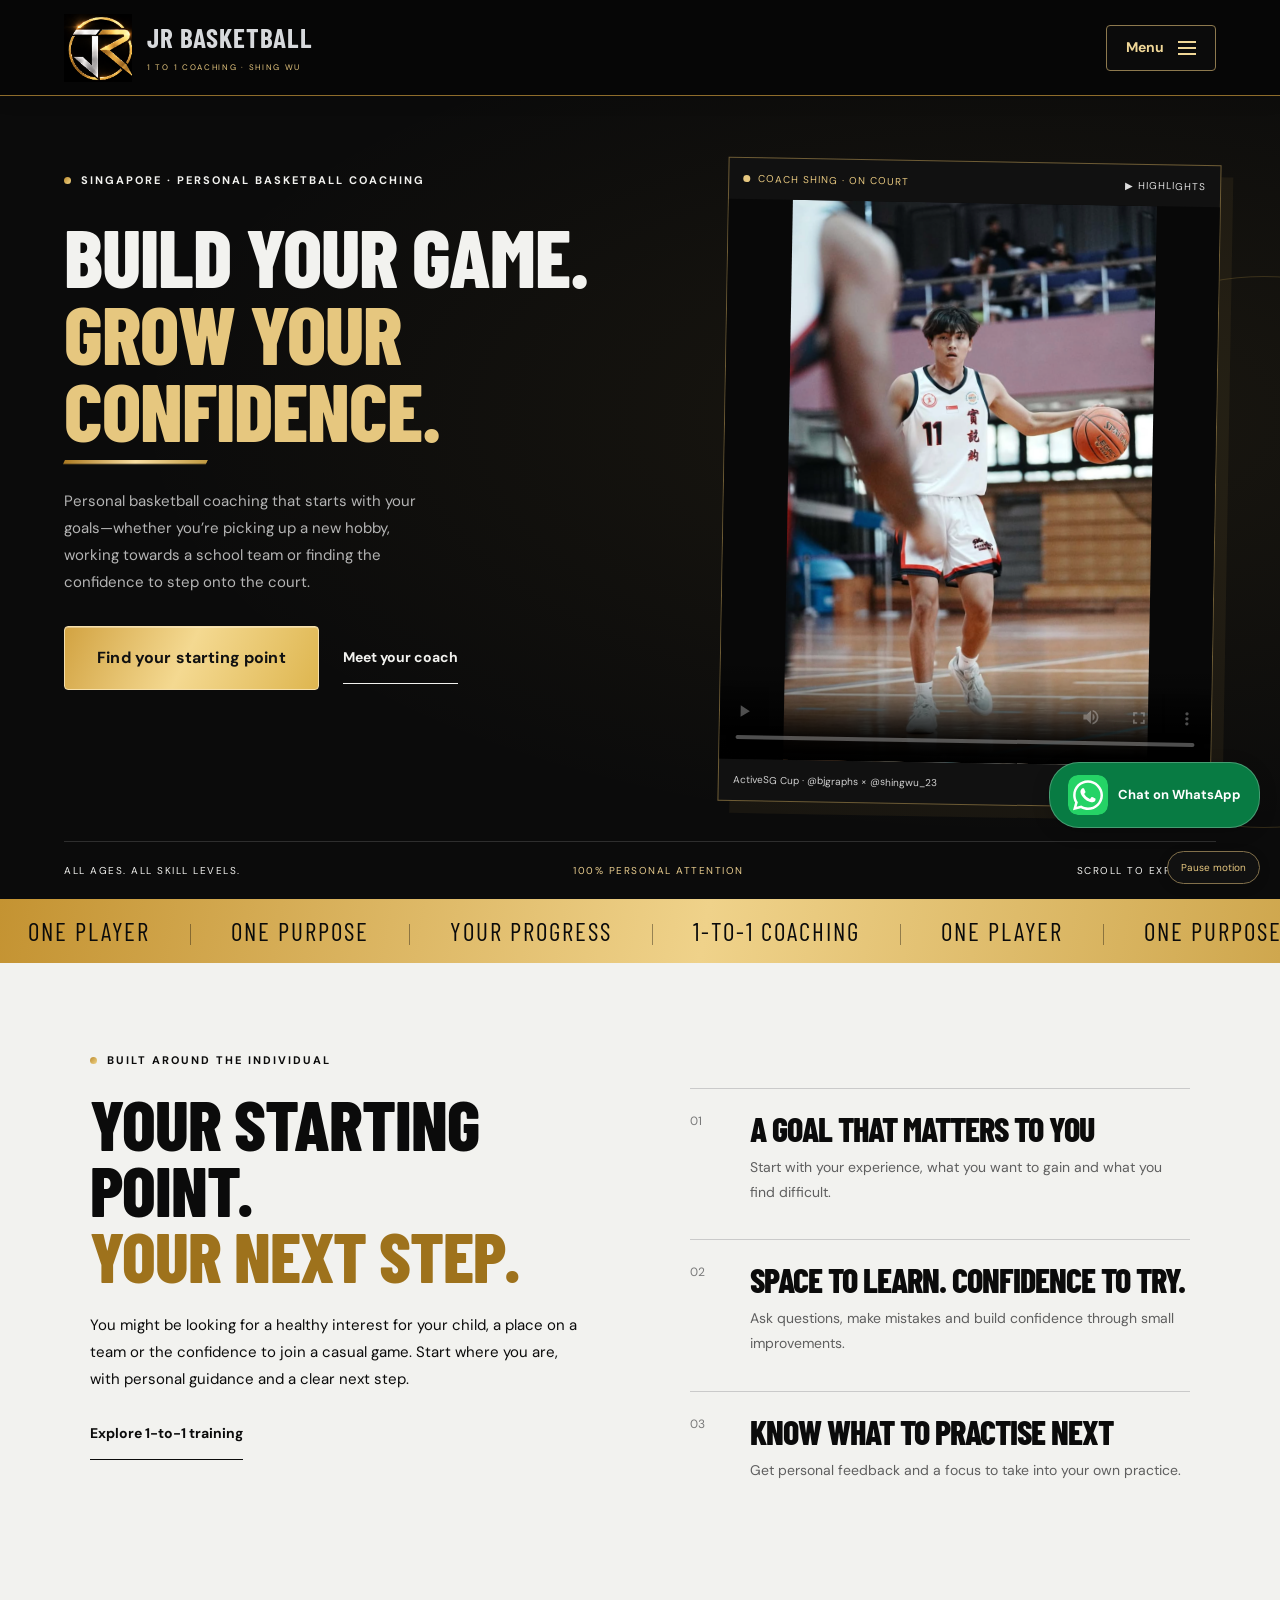
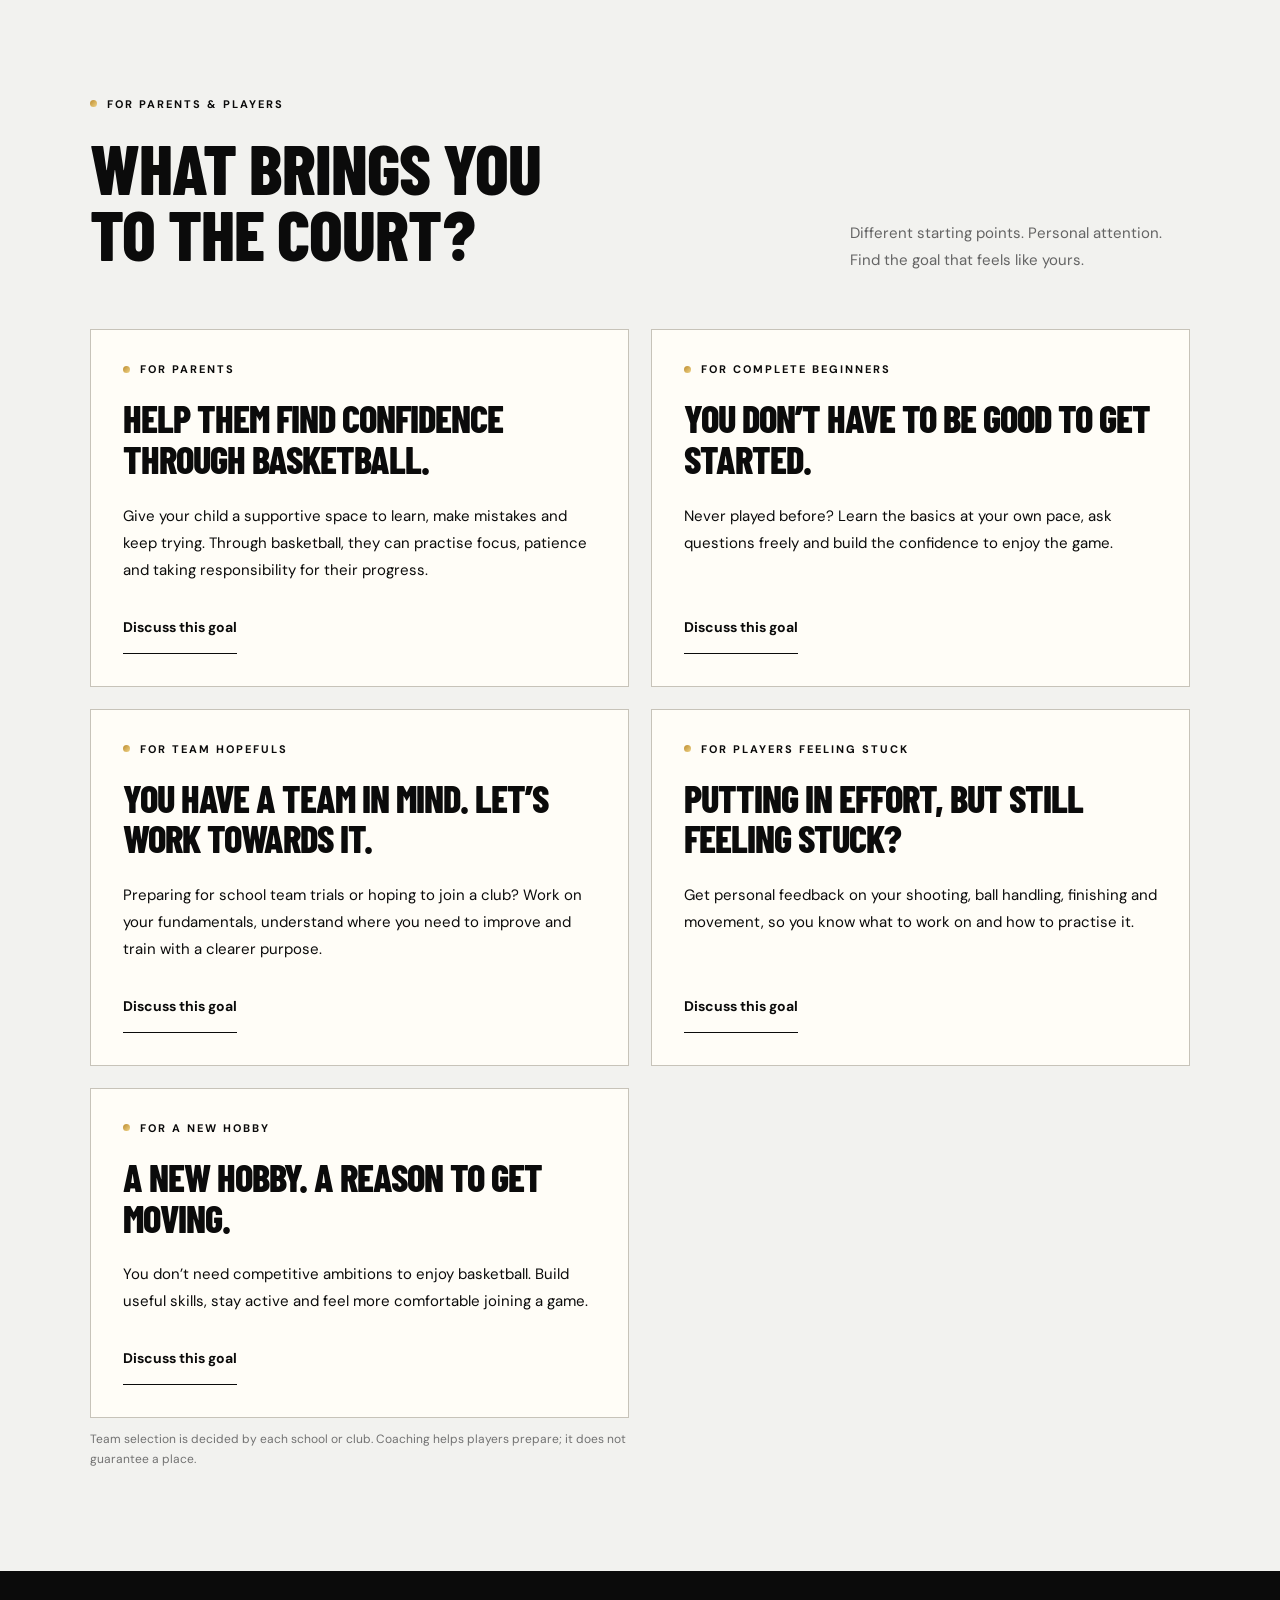
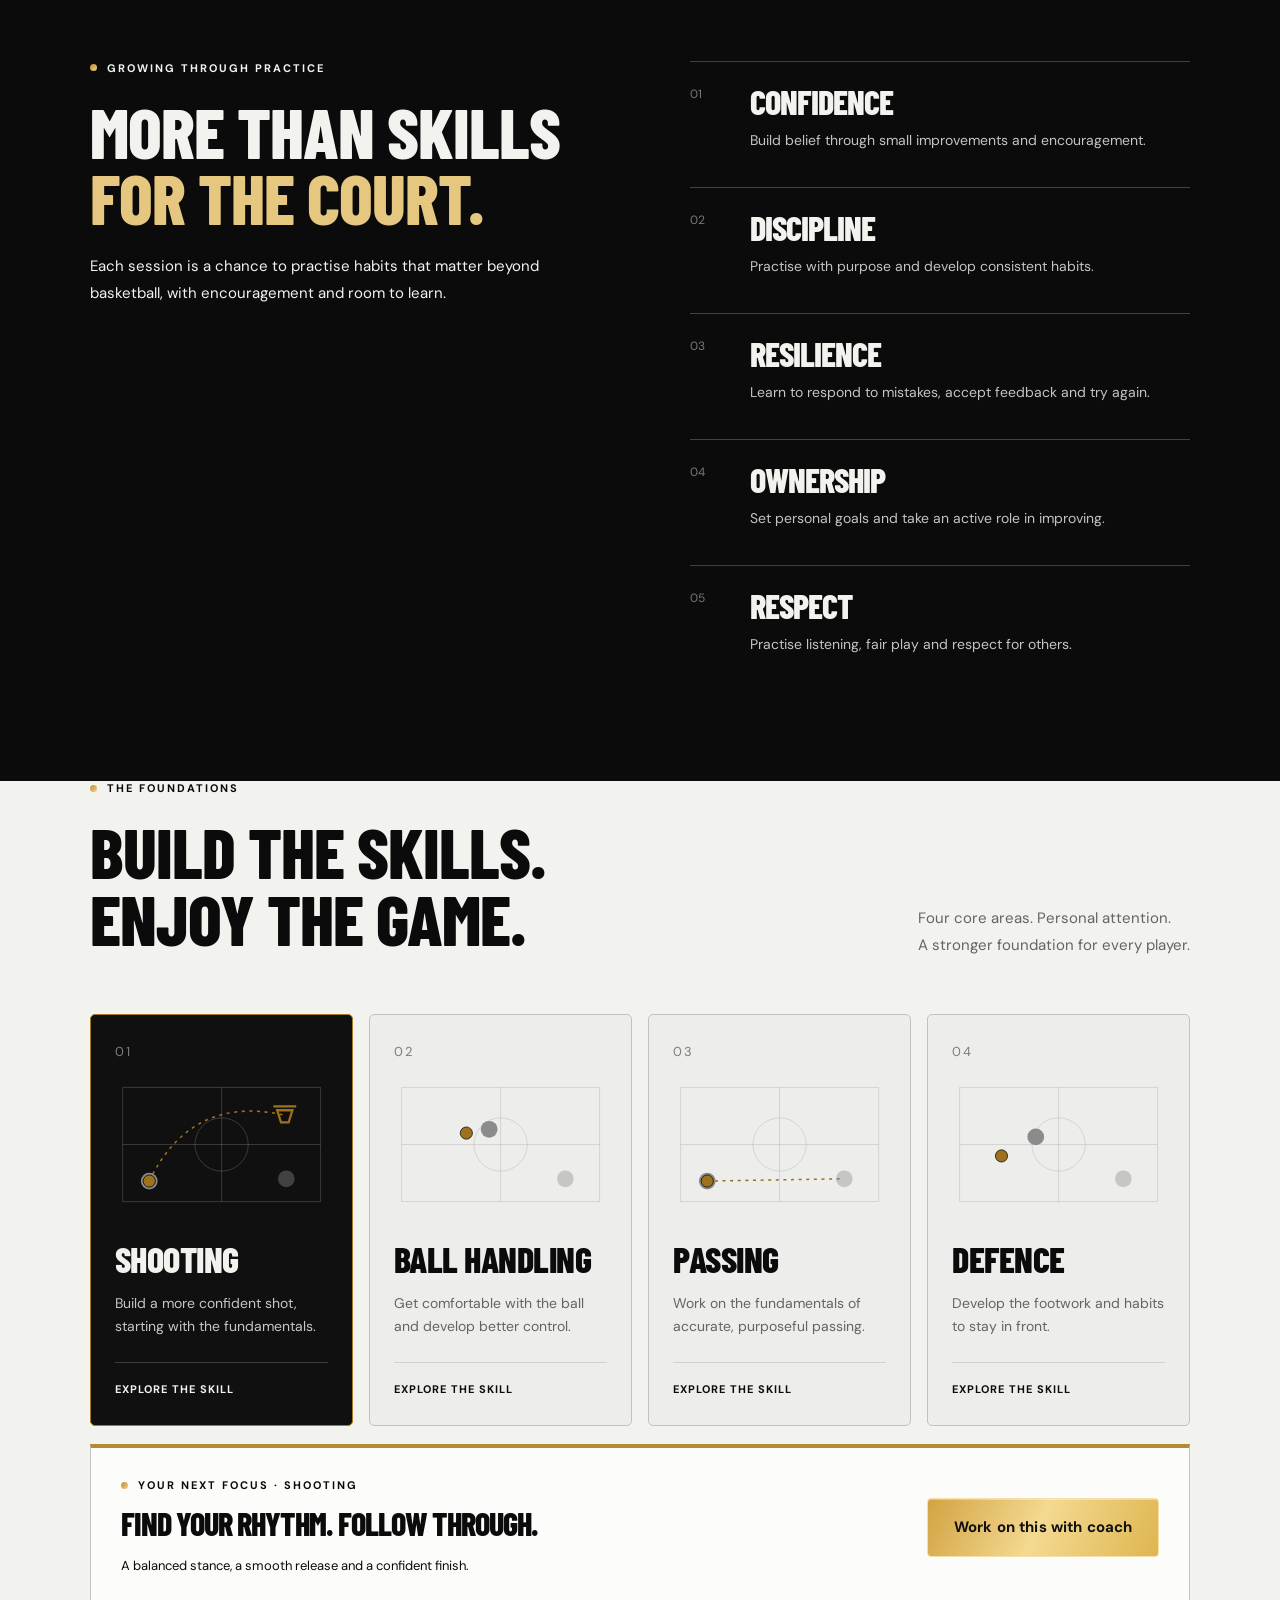
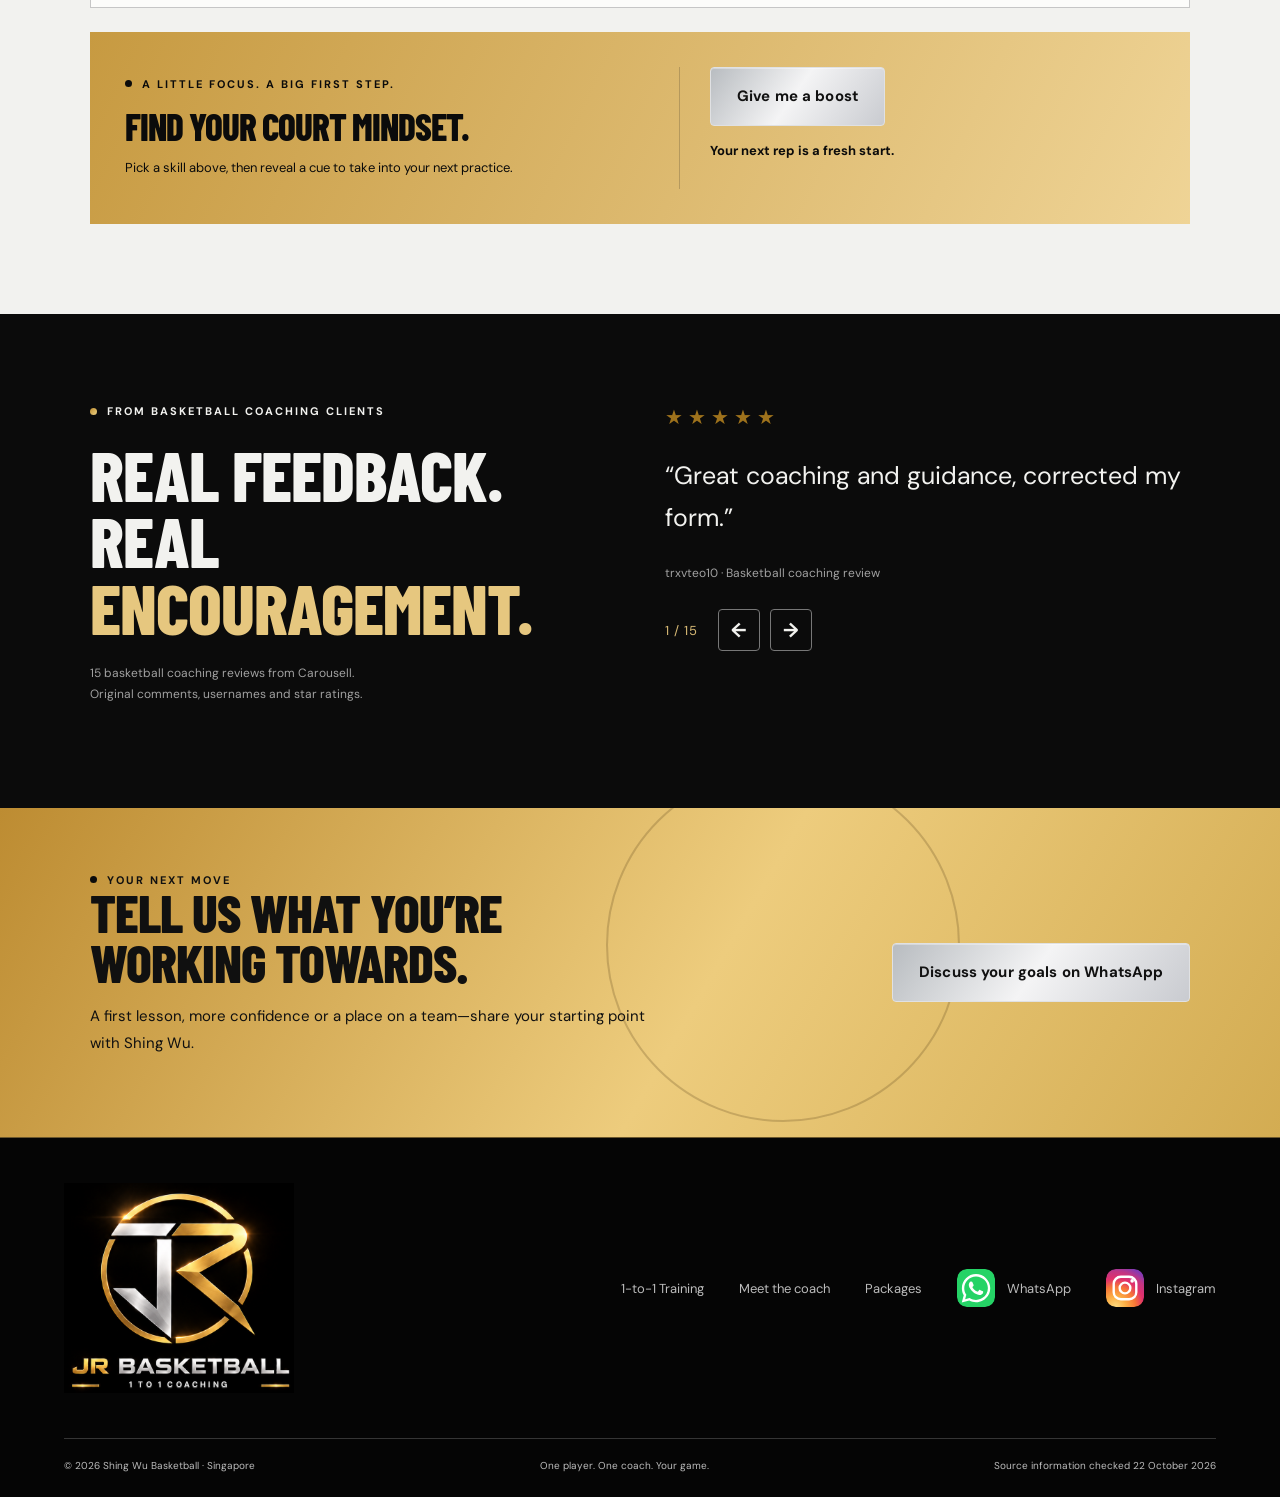
==== index.html @ 8169d828 "Speak to parent and player goals, confidence and character" ====
<!doctype html><html lang="en-SG"><head><meta charset="UTF-8"><meta name="viewport" content="width=device-width, initial-scale=1"><meta name="theme-color" content="#090909"><meta name="description" content="Build your game and grow your confidence with Shing Wu’s personal basketball coaching in Singapore. Beginners, parents and players preparing for team trials welcome."><title>Personal Basketball Coaching | Shing Wu Basketball</title><link rel="stylesheet" href="styles.css?v=20261101-goals-1"><script src="app.js?v=20261101-goals-1" defer></script></head><body data-page="home"><a href="#main" style="position:absolute;left:-9999px" onfocus="this.style.left='10px'" onblur="this.style.left='-9999px'">Skip to content</a><div id="app"></div></body></html>
---- styles.css ----
@import url('https://fonts.googleapis.com/css2?family=Barlow+Condensed:wght@600;700;800;900&family=DM+Sans:wght@400;500;600;700&display=swap');
:root{--orange:#a77920;--cream:#f2f2ef;--ink:#0b0b0b;--muted:#a3a3a3}*{box-sizing:border-box}html{scroll-behavior:smooth}body{margin:0;background:var(--cream);color:var(--ink);font-family:'DM Sans',sans-serif}a{color:inherit;text-decoration:none}button,input,select,textarea{font:inherit}button,a,input,select,textarea{outline-offset:6px}button{cursor:pointer}header{height:94px;display:flex;align-items:center;justify-content:space-between;padding:0 5%;border-bottom:1px solid #333;background:var(--ink);color:white;position:relative;z-index:10}.brand{display:flex;align-items:center;gap:12px}.brand b{font-family:'Barlow Condensed',Impact,sans-serif;font-size:28px;line-height:.85}.brand small{display:block;font:9px 'DM Sans',sans-serif;letter-spacing:2px;margin-top:7px}.brand svg{width:42px;color:var(--orange)}nav{display:flex;align-items:center;gap:32px;font-size:13px}nav a:not(.btn){padding:10px 0}nav a[aria-current=page]{border-bottom:2px solid var(--orange)}.btn{background:var(--orange);color:#101010;display:inline-flex;justify-content:space-between;align-items:center;gap:35px;padding:18px 25px;font-weight:700;font-size:13px;transition:transform .2s,background .2s;border:0}.btn:hover{transform:translateY(-3px);background:#efcc7b}.btn.light{background:var(--cream)}.textlink{display:inline-flex;gap:20px;align-items:center;font-size:13px;border-bottom:1px solid;padding:15px 0}.menu{display:none;background:transparent;border:1px solid #777;color:white;padding:10px}.eyebrow{text-transform:uppercase;font-size:11px;font-weight:700;letter-spacing:2px;display:flex;gap:10px;align-items:center}.eyebrow:before{content:'';height:7px;width:7px;background:var(--orange);border-radius:50%}h1,h2,h3,.display{font-family:'Barlow Condensed',Impact,sans-serif;text-transform:uppercase;margin:0;font-weight:800;line-height:.94;letter-spacing:-1px}h1{font-size:clamp(70px,8.7vw,140px)}h2{font-size:clamp(50px,5.5vw,82px)}h3{font-size:34px}p{line-height:1.8;font-size:15px}.hero{background:var(--ink);color:var(--cream);padding:65px 5% 0;position:relative;overflow:hidden}.hero-layout{display:grid;grid-template-columns:1.1fr 1fr;gap:30px;min-height:620px}.hero-copy{position:relative;z-index:2;padding-bottom:65px}.hero h1{margin:30px 0 24px}.accent{color:var(--orange)}.outline{-webkit-text-stroke:1px #b5b5b5;color:transparent}.hero-copy p{color:#b4b4b4;max-width:370px}.actions{display:flex;flex-wrap:wrap;align-items:center;gap:28px;margin-top:30px}.hero-art{position:relative;min-height:550px;background:linear-gradient(160deg,#424242,#252525);overflow:hidden;align-self:stretch}.hero-art:after{content:'';position:absolute;inset:0;background:linear-gradient(0deg,#0b0b0b 0%,transparent 50%)}.hero-art img{width:100%;height:100%;position:absolute;object-fit:cover;object-position:center;filter:none;opacity:.8}.court{position:absolute;inset:35px;border:1px solid #9e9e9e55;transform:rotate(-14deg) scale(1.1);border-radius:4px}.court:before{content:'';position:absolute;width:70%;height:60%;border:1px solid #9e9e9e55;border-radius:50%;top:20%;left:15%}.hero-num{position:absolute;right:15px;bottom:-30px;font:300px 'Barlow Condensed',Impact,sans-serif;color:#d9af4a26;z-index:1}.art-label{position:absolute;bottom:60px;left:28px;right:28px;z-index:2;display:flex;justify-content:space-between;align-items:end}.art-label b{font:36px 'Barlow Condensed',Impact,sans-serif;max-width:140px;line-height:1}.art-label span{font-size:10px;letter-spacing:2px;writing-mode:vertical-rl}.hero-bottom{display:flex;justify-content:space-between;border-top:1px solid #ffffff25;padding:22px 0;font-size:10px;letter-spacing:1.5px}.ticker{background:var(--orange);overflow:hidden;padding:17px 0;white-space:nowrap;font:25px 'Barlow Condensed',Impact,sans-serif;letter-spacing:2px}.ticker div{display:inline-block;animation:marquee 28s linear infinite}.ticker span{padding:0 28px}.section{padding:90px 7%}.split{display:grid;grid-template-columns:1fr 1fr;gap:9%;align-items:start}.section h2{margin:23px 0}.section p{max-width:550px}.section-head{display:flex;justify-content:space-between;gap:30px;align-items:end;margin-bottom:40px}.section-head p{max-width:340px;color:#646464}.features{margin-top:35px}.feature{display:grid;grid-template-columns:45px 1fr;gap:15px;padding:24px 0;border-top:1px solid #cacaca}.feature>span{color:#797979;font-size:12px}.feature p{margin:10px 0;color:#5f5f5f;font-size:14px}.dark{background:var(--ink);color:var(--cream)}.skill-grid{display:grid;grid-template-columns:repeat(4,1fr);gap:1px;background:#c2c2c2;border:1px solid #c2c2c2}.skill{background:var(--cream);padding:30px 25px;min-height:250px;transition:background .3s,transform .3s}.skill:hover{background:#e3e3e3;transform:translateY(-5px)}.skill .icon{font-size:40px;display:block;color:var(--orange);margin-bottom:40px}.skill p{font-size:13px;color:#646464}.reviews{display:grid;grid-template-columns:1fr 1fr;gap:50px}.stars{color:var(--orange);letter-spacing:5px;font-size:20px}.quote{font-size:25px;line-height:1.5;margin:25px 0}.review-note{color:#a1a1a1;font-size:12px}.review-nav{display:flex;gap:10px;margin-top:25px}.round{border:1px solid #777;color:inherit;background:transparent;width:42px;height:42px;font-size:20px}.cta{background:var(--orange);padding:65px 7%;display:flex;align-items:center;justify-content:space-between;gap:40px}.cta h2{max-width:700px}.cta .eyebrow:before{background:var(--ink)}footer{background:#121212;color:#aeaeae;padding:45px 5% 25px}.footer-top{display:flex;justify-content:space-between;gap:40px}.footer-links{display:flex;gap:35px;font-size:13px}.footer-bottom{margin-top:45px;border-top:1px solid #333333;padding-top:20px;font-size:10px;display:flex;justify-content:space-between;gap:20px}.page-intro{background:var(--ink);color:var(--cream);padding:65px 7%}.page-intro h1{font-size:clamp(66px,8vw,110px);margin:25px 0}.page-intro p{max-width:570px;color:#b4b4b4}.tabs{display:flex;gap:10px;flex-wrap:wrap;margin:35px 0}.tab{padding:12px 22px;border:1px solid #b9b9b9;background:transparent}.tab.active{background:var(--ink);color:white}.focus-panel{background:#e1e1e1;padding:35px;display:grid;grid-template-columns:1fr 1fr;gap:50px}.focus-panel h3{font-size:48px}.steps{display:grid;grid-template-columns:repeat(3,1fr);gap:45px;margin-top:40px}.step{border-top:1px solid #c2c2c2;padding-top:25px}.step span{font:60px 'Barlow Condensed',Impact,sans-serif;color:var(--orange);display:block;margin-bottom:20px}.coach-photo{min-height:480px;position:relative;background:#d5d5d5}.coach-photo img{position:absolute;width:100%;height:100%;object-fit:cover;filter:none}.note{font-size:12px;color:#727272;line-height:1.6}.video-shell{background:#252525;padding:35px;max-width:550px}.video-shell iframe{border:0;width:100%;min-height:570px;background:white}.video-shell .textlink{color:var(--cream);margin-top:15px}details{border-bottom:1px solid #bdbdbd;padding:23px 0}summary{font-weight:600;cursor:pointer;line-height:1.5}details p{color:#616161}.booking{background:white;border:1px solid #ddd;padding:35px}.field{display:flex;flex-direction:column;gap:8px;margin-bottom:20px}label{font-size:12px;font-weight:700}input,select,textarea{border:1px solid #b6b6b6;border-radius:0;background:var(--cream);padding:14px;color:var(--ink);width:100%}textarea{resize:vertical}#draft{white-space:pre-wrap;background:var(--cream);padding:20px;line-height:1.7;font-size:13px}.hidden{display:none}.reveal{animation:rise .7s both}.page-progress{position:fixed;top:0;left:0;height:3px;background:var(--orange);z-index:100;width:0}.basketball{width:150px;height:150px;border:2px solid var(--orange);border-radius:50%;position:relative;margin:35px 0;overflow:hidden;transition:transform .7s}.basketball:hover{transform:rotate(70deg)}.basketball:before{content:'';position:absolute;left:50%;height:100%;border-left:2px solid var(--orange)}.basketball:after{content:'';position:absolute;top:50%;width:100%;border-top:2px solid var(--orange)}@keyframes rise{from{opacity:0;transform:translateY(20px)}to{opacity:1;transform:translateY(0)}}@keyframes marquee{to{transform:translateX(-50%)}}@media(max-width:800px){header{height:78px}.menu{display:block}nav{display:none;position:absolute;top:78px;left:0;right:0;background:var(--ink);padding:25px;flex-direction:column;align-items:stretch}nav.open{display:flex}.hero{padding-top:40px}.hero-layout{grid-template-columns:1fr}.hero-copy{padding-bottom:15px}.hero-art{min-height:380px}.hero-num{font-size:240px}.hero-bottom{font-size:8px;gap:15px}.split,.reviews,.focus-panel{grid-template-columns:1fr;gap:35px}.section{padding:60px 6%}.section-head{display:block}.skill-grid{grid-template-columns:1fr 1fr}.skill{padding:25px 18px}.steps{grid-template-columns:1fr}.cta{display:block}.cta .btn{margin-top:25px}.footer-top{flex-direction:column}.footer-links{flex-wrap:wrap;gap:20px}.footer-bottom{flex-direction:column}.video-shell{padding:15px}.page-intro{padding:45px 6%}}@media(prefers-reduced-motion:reduce){*,*:before,*:after{animation:none!important;transition:none!important;scroll-behavior:auto!important}}
/* Court energy: purposeful motion and interactive practice cues. */
:root{--lime:#e6c77f}nav{gap:24px}.hero-layout{grid-template-columns:1.1fr .92fr;gap:6%;min-height:680px}.hero-copy{padding-top:12px}.hero h1{font-size:clamp(64px,7.9vw,122px)}.hero-video{position:relative;z-index:1;background:#232323;border:1px solid #4f4f4f;align-self:start;box-shadow:14px 14px 0 #e6c77f14;transform:rotate(1deg)}.video-topline{display:flex;align-items:center;gap:8px;color:var(--lime);font-size:10px;letter-spacing:1px;padding:14px}.video-topline>span:last-child{margin-left:auto;color:#eee}.live-dot{width:7px;height:7px;background:var(--lime);border-radius:50%;animation:live 2s ease-in-out infinite}.reel-wrap{height:515px;overflow:auto;background:#fff}.reel-wrap iframe{width:100%;height:620px;border:0}.video-credit{display:flex;justify-content:space-between;gap:14px;padding:14px;font-size:10px;color:#dbdbdb}.video-credit a{text-decoration:underline}.highlight-link{display:block;border-top:1px solid #4b4b4b;padding:14px;font-size:11px;color:var(--lime)}.hero:before{content:'';position:absolute;width:550px;height:550px;border:1px solid #e6c77f22;border-radius:50%;right:-260px;top:180px}.hero-copy .accent{display:inline-block;position:relative}.hero-copy .accent:after{content:'';display:block;height:5px;background:var(--lime);width:38%;margin-top:12px;transform:skewX(-25deg);transform-origin:left;animation:underline 1s ease-out both}.hero-bottom span:nth-child(2){color:var(--lime)}.ticker{display:flex;align-items:center}.section-head h2{max-width:800px}.skill-grid{border:0;gap:16px;background:transparent}.skill{display:flex;flex-direction:column;align-items:stretch;text-align:left;border:1px solid #bcbcbc;background:#eaeaea;color:var(--ink);position:relative;overflow:hidden;padding:25px 22px;min-height:355px}.skill[aria-pressed=true]{background:var(--ink);border-color:var(--ink);color:var(--cream)}.skill[aria-pressed=true] .skill-desc{color:#c1c1c1}.skill-number{font:13px 'DM Sans',sans-serif;color:#7d7d7d;letter-spacing:2px}.skill-title{font:800 34px/.95 'Barlow Condensed',Impact,sans-serif;text-transform:uppercase;margin:20px 0 12px;letter-spacing:-.5px}.skill-desc{font-size:13px;line-height:1.7;color:#646464}.skill-explore{font-size:10px;letter-spacing:1px;text-transform:uppercase;font-weight:700;padding-top:25px;margin-top:auto;display:flex;justify-content:space-between}.skill-explore>span{color:var(--orange);font-size:18px}.court-demo{width:100%;height:145px;overflow:visible;margin-top:12px}.court-line{fill:none;stroke:#9a9a9a66;stroke-width:1}.route{fill:none;stroke:var(--orange);stroke-width:2;stroke-dasharray:4 6}.rim{fill:none;stroke:var(--orange);stroke-width:3}.player{fill:#8b8b8b}.p2{opacity:.4}.moving-ball{fill:var(--orange);stroke:#0b0b0b;stroke-width:1;offset-path:path('M45 133 Q100 20 220 46');animation:shot 2.8s ease-in-out infinite}.handling .moving-ball{offset-path:path('M95 70 Q95 170 125 70 Q125 170 155 70');animation:shot 2s linear infinite}.handling .p1{cx:125;cy:65}.handling .route,.handling .rim{opacity:0}.passing .moving-ball{offset-path:path('M45 133 L225 130');animation:passball 2.4s ease-in-out infinite}.passing .route{d:path('M45 133 L225 130')}.passing .rim{opacity:0}.defence .moving-ball{offset-path:path('M65 100 L210 100');animation:passball 2.4s ease-in-out infinite}.defence .p1{cx:110;cy:75;animation:slide 2.4s ease-in-out infinite}.defence .route,.defence .rim{opacity:0}.skill-detail{display:flex;align-items:center;justify-content:space-between;gap:30px;padding:30px;border:1px solid #bcbcbc;border-top:4px solid var(--orange);margin-top:18px;background:#fffdf7}.skill-detail h3{font-size:32px;margin-top:15px;line-height:1.05}.skill-detail p{font-size:13px;margin-bottom:0}.skill-detail .btn{flex-shrink:0}.challenge{margin-top:24px;background:var(--orange);padding:35px;display:grid;grid-template-columns:1.1fr 1fr;gap:30px;align-items:center}.challenge .eyebrow:before{background:var(--ink)}.challenge h3{font-size:37px;margin:18px 0 10px}.challenge p{font-size:13px;margin-bottom:0}.challenge>div:last-child{border-left:1px solid #19191933;padding-left:30px}.motivation-cue{font-weight:700;min-height:50px}.skill-pop{animation:cardpop .45s ease}.cue-pop{animation:rise .4s ease}.motion-toggle{position:fixed;right:20px;bottom:16px;z-index:50;background:#0b0b0b;color:#e6c77f;border:1px solid #646464;padding:9px 13px;font-size:10px;border-radius:30px;box-shadow:0 3px 12px #0002}.motion-paused *,.motion-paused *:before,.motion-paused *:after{animation-play-state:paused!important}.motion-paused .reveal{animation:none!important}.rates{display:grid;grid-template-columns:1fr 1fr;gap:20px;margin-bottom:80px}.rates article{border-top:3px solid var(--orange);padding:28px;background:#e3e3e3}.rates p{margin:22px 0 0}.rates b{font:800 76px/.95 'Barlow Condensed',Impact,sans-serif}.rates p>span{font-size:13px}.duration-tabs{display:inline-flex;gap:6px;padding:6px;background:#dbdbdb;margin-bottom:30px}.duration-tabs button{padding:14px 24px;border:0;background:transparent;font-weight:700;font-size:13px}.duration-tabs button.active{background:var(--ink);color:var(--lime)}.package-grid{display:grid;grid-template-columns:repeat(3,1fr);gap:20px}.package-card{border:1px solid #b4b4b4;padding:32px 25px;background:#fffdf7;transition:transform .25s,box-shadow .25s}.package-card:hover{transform:translateY(-6px);box-shadow:8px 8px 0 #e6c77f}.package-index{font-size:9px;letter-spacing:2px;color:#6b6b6b}.package-card h3{margin:28px 0 0;font-size:44px}.package-price{font:800 80px/1 'Barlow Condensed',Impact,sans-serif;margin:20px 0;color:var(--orange)}.package-card p{font-size:12px}.package-math{border-top:1px solid #bababa;border-bottom:1px solid #bababa;padding:16px 0;font-weight:700;font-size:13px}.package-card .btn{width:100%;gap:10px;font-size:11px;margin-top:22px;padding:18px}.package-note{max-width:900px!important;margin-top:30px}.credentials{padding-left:20px;line-height:2;font-size:14px}.credentials li::marker{color:var(--orange)}.poster-photo{background:#0a0a0a;min-height:650px}.poster-photo img{object-fit:contain;filter:none}.dark .note{color:#a9a9a9}.reveal{animation-duration:.55s}.btn:hover span{transform:translate(3px,-3px)}.btn span{transition:transform .25s}.ticker:hover div{animation-play-state:paused}.feature{transition:padding .25s}.feature:hover{padding-left:10px}.cta{position:relative;overflow:hidden}.cta:after{content:'';position:absolute;width:350px;height:350px;border:2px solid #1919191a;border-radius:50%;right:25%;top:-40px;pointer-events:none}.cta>*{position:relative;z-index:1}
@keyframes shot{0%,12%{offset-distance:0%;transform:scale(1)}70%{offset-distance:100%;transform:scale(.75)}85%,100%{offset-distance:100%;transform:scale(.75)}}@keyframes passball{0%,15%{offset-distance:0%}50%,65%{offset-distance:100%}100%{offset-distance:0%}}@keyframes slide{0%,100%{transform:translateX(-50px)}50%{transform:translateX(50px)}}@keyframes live{50%{box-shadow:0 0 0 5px #e6c77f20}}@keyframes underline{from{transform:scaleX(0) skewX(-25deg)}to{transform:scaleX(1) skewX(-25deg)}}@keyframes cardpop{50%{transform:translateY(-8px)}}
@media(max-width:1000px){nav{gap:16px}.hero-layout{gap:30px}.skill-grid{grid-template-columns:1fr 1fr}.hero h1{font-size:clamp(65px,8vw,105px)}.package-card{padding:25px 18px}.skill-detail{flex-wrap:wrap}}
@media(max-width:800px){.hero-layout{grid-template-columns:1fr}.hero-video{transform:none;margin:15px 0 30px;width:100%;max-width:520px;justify-self:center}.reel-wrap{height:500px}.hero h1{font-size:clamp(65px,12vw,105px)}.package-grid,.rates,.challenge{grid-template-columns:1fr}.rates{gap:14px;margin-bottom:60px}.challenge>div:last-child{border-left:0;border-top:1px solid #19191933;padding:25px 0 0}.skill{min-height:340px;padding:20px 15px}.skill-title{font-size:28px}.court-demo{height:110px}.skill-detail{padding:25px 20px}.package-card .btn{font-size:13px}.duration-tabs{display:flex}.duration-tabs button{flex:1;padding:14px 10px;font-size:12px}.poster-photo{min-height:600px}}
@media(prefers-reduced-motion:reduce){.moving-ball{offset-distance:65%}.defence .p1{transform:none}.hero-copy .accent:after{transform:skewX(-25deg)}}
.highlight-cover{height:515px;position:relative;display:block;overflow:hidden;background:#090909}.highlight-cover>img{position:absolute;width:200%;height:auto;max-width:none;right:-9%;top:-29%;filter:none;opacity:.7;transition:transform .7s}.cover-shade{position:absolute;inset:0;background:linear-gradient(0deg,#131313 0%,#13131333 65%,#13131311)}.play-ring{position:absolute;top:30%;left:50%;transform:translate(-50%,-50%);height:84px;width:84px;border:1px solid var(--lime);color:var(--lime);border-radius:50%;display:grid;place-items:center;padding-left:5px;font-size:24px;box-shadow:0 0 0 12px #e6c77f10;transition:background .25s,box-shadow .25s}.highlight-cover:hover .play-ring{background:var(--orange);color:var(--ink);box-shadow:0 0 0 22px #e6c77f10}.highlight-cover:hover>img{transform:scale(1.04)}.cover-title{position:absolute;left:30px;right:20px;bottom:30px;font:800 60px/.95 'Barlow Condensed',Impact,sans-serif;color:#f2f2ef}.cover-title small{display:block;font:10px 'DM Sans',sans-serif;letter-spacing:2px;margin-bottom:15px;color:var(--lime)}.cover-title em{display:block;font:600 13px 'DM Sans',sans-serif;margin-top:20px;color:var(--lime)}.load-reel{background:transparent;border:0;color:var(--lime);font-size:10px;text-decoration:underline;padding:0}.reel-preview iframe{width:100%;height:570px;border:0;background:#fff}.reel-preview .highlight-link{color:var(--lime)}@media(max-width:800px){.highlight-cover{height:480px}.highlight-cover>img{top:-31%}.cover-title{font-size:54px}}
.highlight-cover>img{width:330%;right:-20%;top:-155%;height:auto}.highlight-cover{isolation:isolate}@media(max-width:800px){.highlight-cover>img{width:330%;right:-20%;top:-155%}}

.social-icon{width:28px;height:28px;vertical-align:middle;flex-shrink:0}.social-badge{display:grid;place-items:center;width:52px;height:52px;border-radius:15px}.social-badge .social-icon{width:42px;height:42px}.instagram-badge{color:white!important;background:linear-gradient(140deg,#7044df,#e23385 55%,#ffae43)}.footer-links a{display:inline-flex;align-items:center;gap:8px}.footer-links .social-icon{width:21px;height:21px}.social-contact:hover .social-badge{transform:rotate(-6deg) scale(1.06)}.social-badge{transition:transform .25s ease}

.coach-photo.portrait-photo{aspect-ratio:816/1256;max-height:760px;background:#ddd}.coach-photo.portrait-photo img{width:100%;height:100%;object-fit:cover;object-position:center}

button.highlight-cover{border:0;padding:0;width:100%;text-align:left;color:inherit;font:inherit;cursor:pointer}button.highlight-cover[hidden]{display:none}.hero-video .reel-preview iframe{min-height:620px}@media(max-width:600px){.hero-video .reel-preview iframe{min-height:540px}}

.native-highlights{display:block;width:100%;height:560px;object-fit:contain;background:#111111}.coach-photo img{filter:none}@media(max-width:600px){.native-highlights{height:500px}}

/* Competition collections and accessible photo carousels. */
.coach-achievements{background:#e7e7e7}.collection-jumps{display:flex;flex-wrap:wrap;gap:12px;margin:0 0 55px}.collection-jumps a{border:1px solid #acacac;padding:13px 18px;font-size:12px;background:var(--cream)}.collection-jumps a:hover{background:var(--ink);color:var(--cream)}.collection-group{scroll-margin-top:25px;margin-top:65px}.collection-heading{display:flex;justify-content:space-between;align-items:center;gap:20px;border-bottom:1px solid #b2b2b2;padding-bottom:22px;margin-bottom:30px;font-size:32px}.collection-heading span{font:11px 'DM Sans',sans-serif;letter-spacing:1px}.achievement-card{display:grid;grid-template-columns:minmax(0,.75fr) minmax(0,1.7fr);background:var(--cream);border:1px solid #b9b9b9;margin:0 0 30px;scroll-margin-top:25px}.achievement-copy{padding:35px 30px}.collection-year{font-size:11px;letter-spacing:2px;text-transform:uppercase;color:#585858}.achievement-copy h3{font-size:clamp(30px,3vw,48px);line-height:1.05;margin:25px 0;overflow-wrap:anywhere}.placement{display:inline-block;background:var(--ink);color:var(--lime);padding:10px 15px;font-size:13px;font-weight:700}.placement.medal{background:var(--orange);color:var(--ink)}.achievement-copy p{font-size:12px;color:#585858}.collection-total{margin-top:35px}.photo-carousel{min-width:0;background:#181818;color:var(--cream)}.photo-track{display:flex;overflow-x:auto;scroll-snap-type:x mandatory;overscroll-behavior-x:contain;position:relative;scrollbar-width:thin;scrollbar-color:#767676 #272727}.photo-track:focus-visible{outline:3px solid var(--orange);outline-offset:-3px}.photo-slide{flex:0 0 100%;min-width:0;scroll-snap-align:start;scroll-snap-stop:always;margin:0}.photo-open{position:relative;display:block;width:100%;height:100%;padding:0;border:0;background:#181818;cursor:zoom-in}.photo-open img{display:block;width:100%;height:auto;aspect-ratio:4/3;object-fit:contain}.photo-open:focus-visible{outline:3px solid var(--lime);outline-offset:-4px}.photo-enlarge{position:absolute;right:12px;bottom:12px;padding:8px 12px;background:#111c;color:white;font-size:10px;pointer-events:none}.photo-controls{display:flex;align-items:center;gap:16px;padding:16px 20px;border-top:1px solid #464646}.photo-count{font-size:12px;font-variant-numeric:tabular-nums;min-width:50px}.swipe-hint{font-size:10px;color:#bcbcbc}.photo-controls>div{display:flex;gap:8px;margin-left:auto}.photo-controls .round{border-color:#787878}.round:disabled{opacity:.3;cursor:default}.round:hover:not(:disabled){background:var(--orange);color:var(--ink)}.photo-dialog{background:#131313;color:var(--cream);border:1px solid #686868;padding:20px;width:min(1150px,95vw);max-width:95vw;max-height:95dvh;overflow:auto}.photo-dialog::backdrop{background:#0a0a0aed}.photo-dialog-bar{display:flex;justify-content:space-between;align-items:center;gap:20px}.photo-dialog-title{font-size:13px;margin:0}.photo-close{background:var(--cream);border:0;padding:12px 16px;white-space:nowrap;cursor:pointer;font-size:12px}.photo-dialog-image{display:block;width:100%;height:calc(90dvh - 150px);object-fit:contain;margin:15px 0}.photo-dialog-controls{display:flex;justify-content:center;align-items:center;gap:25px;font-size:12px}.photo-viewer-open{overflow:hidden}
@media(max-width:800px){.achievement-card{grid-template-columns:1fr}.achievement-copy{padding:25px}.achievement-copy h3{font-size:36px;max-width:580px;margin:15px 0}.collection-total{display:none}.achievement-copy p{display:inline-block;margin-left:12px}.collection-jumps{display:flex;position:static;flex-direction:row;align-items:stretch;padding:0;background:none;gap:8px}.collection-jumps a{padding:11px;font-size:11px}.collection-heading{font-size:28px}.collection-heading span{font-size:9px}.photo-controls{padding:12px 15px}.photo-dialog{padding:12px}.photo-dialog-title{font-size:11px}.photo-dialog-image{height:calc(88dvh - 150px)}}

/* JR Basketball: gold, silver and black, with circular and angled emblem details. */
:root{--gold:#e1b854;--silver:#d7d9dc;--cream:#f2f2ef;--ink:#0b0b0b;--orange:#9e721c;--lime:#e6c77f;--muted:#9d9d9d}
header{height:106px;background:#060606;border-bottom:1px solid #8e6c2b;padding:0 5%}.brand{gap:15px;flex-shrink:0}.brand-mark{position:relative;display:block;overflow:hidden;width:68px;height:68px;border-radius:50%;background:#000;flex-shrink:0}.brand-mark img{position:absolute;display:block;width:300%;max-width:none;height:auto;left:-94%;top:-75%}.brand b{font-size:27px;line-height:1;letter-spacing:1px;color:var(--silver)}.brand small{font-size:8px;letter-spacing:1.7px;color:#e6c77f;margin-top:8px;white-space:nowrap}.brand:hover .brand-mark{box-shadow:0 0 22px #e1b85426}nav a[aria-current=page]{border-color:var(--gold)}
.hero,.page-intro,.dark{background-color:#0b0b0b}.hero{background-image:radial-gradient(ellipse at 80% 40%,#e1b85412,transparent 62%)}.hero .accent,.page-intro .accent,.dark .accent{color:#e6c77f}.hero:before{border-color:#e1b85430}.hero-copy .accent:after{height:4px;background:linear-gradient(90deg,#ad7c24,#f8dda0,#c19a41);transform:skewX(-25deg)}
.btn{background:linear-gradient(115deg,#d2a342 0%,#f4d991 48%,#deb650 100%);color:#111;border:1px solid #f6dfaa;box-shadow:inset 0 1px 0 #fff5}.btn:hover{background:linear-gradient(115deg,#e2b85b,#ffe8b5,#ecc974);box-shadow:0 6px 20px #af81252b}.btn.light{background:linear-gradient(125deg,#b8bcc0,#f4f4f5 48%,#c9cbd0);color:#111;border-color:#e0e1e3}.eyebrow:before{background:linear-gradient(135deg,#bd8c2f,#efd386)}
.ticker{background:linear-gradient(100deg,#c49332,#efd28a 55%,#cfa74e);color:#0b0b0b}.hero-bottom span:nth-child(2){color:#e8cc8e}.hero-video{background:#111;border-color:#6e5c35;box-shadow:12px 12px 0 #d1ad5112}.video-topline{color:#e6c77f}.live-dot{background:#e6c77f}.video-credit{color:#d1d1d1}.native-highlights{background:#080808}.video-topline>span:last-child{color:#ddd}
.cta{background:linear-gradient(120deg,#bd8c32,#edcc7d 55%,#d3ac52);color:#101010}.cta:after{border-color:#5c431f40}.skill{border-color:#c2c2c2;background:#ededeb}.skill[aria-pressed=true]{background:#101010;border-color:#a77920}.skill[aria-pressed=true] .skill-desc{color:#c6c6c6}.skill-detail{border-color:#c6c6c6;border-top-color:#b58a32;background:#fcfcfa}.challenge{background:linear-gradient(115deg,#c79a41,#efd496)}.skill:hover{background:#e3e3df}.skill[aria-pressed=true]:hover{background:#1a1a1a}
.rates article{border-top-color:#b58a32;background:linear-gradient(125deg,#e1e2e3,#f4f4f1)}.package-card{background:#fcfcfa;border-color:#bfc0c1}.package-card:hover{box-shadow:8px 8px 0 #d6b263}.package-price{color:#8b6418}.duration-tabs{background:#ddd}.duration-tabs button.active{background:#111;color:#e6c77f}.motion-toggle{background:#111;color:#e6c77f;border-color:#82704b}
.coach-achievements{background:linear-gradient(145deg,#e4e5e6,#f3f3f0 55%,#e6e6e2)}.collection-heading,.achievement-card{border-color:#bcbec0}.collection-jumps a{background:#f4f4f1;border-color:#b4b6b8}.collection-jumps a:hover{background:#111;color:#ebd39c}.achievement-copy{position:relative}.achievement-copy:before{content:'';position:absolute;left:0;top:0;width:65px;height:4px;background:linear-gradient(90deg,#af7e25,#f3db9c);clip-path:polygon(0 0,100% 0,94% 100%,0 100%)}.achievement-copy h3{letter-spacing:-.5px}.placement.medal{background:linear-gradient(110deg,#c69939,#f4d68a,#d2a944);color:#17130a;border:1px solid #b38c35}.placement{background:#111;color:#e6c77f}.collection-year,.achievement-copy p{color:#555}.photo-carousel,.photo-open{background:#101010}.photo-track{scrollbar-color:#a48747 #222}.photo-controls{border-color:#444}.photo-controls .round{border-color:#756849}.round:hover:not(:disabled){background:#e1b854;color:#111}.swipe-hint{color:#bdbdbd}.photo-dialog{background:#0b0b0b;border-color:#8b7442}.photo-dialog::backdrop{background:#050505ed}.photo-enlarge{background:#080808d9}.page-progress{background:linear-gradient(90deg,#b58a32,#f3dca2,#c1c5cc)}
footer{background:#050505;color:#bcbcbc;border-top:1px solid #6b572d}.footer-top{align-items:center}.footer-top .brand-mark{width:230px;height:210px;border-radius:0}.footer-top .brand-mark img{width:205%;left:-51%;top:-56%}.footer-top .brand b{display:none}.footer-bottom{border-color:#353535}.footer-links a:hover{color:#efd38d}.footer-links{flex-wrap:wrap;justify-content:flex-end}
@media(max-width:1000px){header{padding:0 4%}header .brand{gap:10px}header .brand b{font-size:24px}nav{gap:15px}nav .btn{padding:16px 17px;gap:16px}}
@media(max-width:800px){header{height:88px}header .brand-mark{width:58px;height:58px}header .brand b{font-size:25px}header .brand small{font-size:7px;letter-spacing:1.1px}header nav{top:88px;background:#080808;border-bottom:1px solid #8e6c2b}.menu{border-color:#8d794e;color:#ebd39c}.footer-top{align-items:flex-start}.footer-top .brand-mark{width:205px;height:187px}.footer-links{justify-content:flex-start}.collection-jumps{background:none}.hero-video{box-shadow:8px 8px 0 #d1ad5112}}
@media(max-width:380px){header .brand b{font-size:21px}header .brand small{font-size:6px}header .brand-mark{width:49px;height:49px}.brand{gap:8px}}

/* Keep the entire emblem and wordmark inside their visible bounds. */
header .brand-mark{border-radius:0;overflow:hidden}
header .brand-mark img{width:270%;left:-80%;top:-64%}
.footer-top .brand-mark img{width:190%;left:-45%;top:-48%}
.brand b{line-height:1.15}.brand small{line-height:1.5}
@media(max-width:380px){header .brand{min-width:0}header .brand b{font-size:20px;letter-spacing:.5px}header .brand small{letter-spacing:.6px}}

/* Clear action labels and consistent button typography. */
.btn{justify-content:center;text-align:center;gap:0;font-family:'DM Sans',sans-serif;font-weight:700;font-size:15px;line-height:1.4;letter-spacing:.15px;padding:18px 26px;min-height:56px;border-radius:4px;white-space:normal;text-wrap:balance}
header .btn{font-size:13px;min-height:48px;padding:14px 24px}.hero .actions .btn{font-size:16px;min-width:255px;padding:20px 28px}.textlink{font-weight:700;font-size:14px;line-height:1.5;gap:0}.actions{gap:24px}.cta .btn{min-width:210px}.package-card .btn{font-size:14px;padding:17px 20px;line-height:1.45}.booking .btn{width:100%;font-size:15px;margin-top:4px}
.tab,.duration-tabs button{font-weight:700;font-size:14px;line-height:1.4;padding:15px 23px;border-radius:4px;min-height:50px}.tab.active,.duration-tabs button.active{box-shadow:inset 0 -3px 0 #d9b76c}.skill{border-radius:5px;padding:28px 24px}.skill-title{font-size:36px;line-height:1.05;font-weight:800;margin:23px 0 14px}.skill-desc{font-size:14px;line-height:1.65}.skill-explore{font-weight:700;font-size:11px;letter-spacing:1px;line-height:1.5;border-top:1px solid #9995;margin-top:24px;padding-top:18px}.collection-jumps a{font-size:13px;font-weight:700;line-height:1.4;padding:14px 19px;border-radius:4px;text-align:center}.ticker-divider{display:inline-block;vertical-align:middle;width:1px;height:21px;background:#17130a66;margin:0 12px}.photo-enlarge{font-weight:700;font-size:11px}.photo-close{font-weight:700;letter-spacing:.2px}.round{border-radius:4px;font-weight:700}
@media(max-width:800px){.btn{font-size:15px;padding:17px 22px;min-height:54px}.hero .actions{align-items:stretch;gap:16px}.hero .actions .btn{width:100%;max-width:400px;min-width:0;padding:20px 24px;font-size:16px}.hero .actions .textlink{align-self:flex-start;font-size:14px}.skill{padding:24px 18px}.skill-title{font-size:30px;line-height:1.1;letter-spacing:-.3px;margin-top:18px}.skill-desc{font-size:13px;line-height:1.6}.skill-explore{font-size:10px;letter-spacing:.6px;padding-top:14px}.duration-tabs button{padding:15px 12px;font-size:13px}.collection-jumps a{font-size:12px;padding:13px 15px}.package-card .btn{font-size:14px}.cta .btn{min-width:210px}}
@media(max-width:380px){.skill{padding:22px 14px}.skill-title{font-size:27px}.skill-desc{font-size:12px}}

/* WhatsApp contact and pre-filled enquiry handoff. */
.whatsapp-badge{background:#087b43;color:white!important}.whatsapp-badge .social-icon{width:38px;height:38px}.btn.whatsapp-btn{display:inline-flex;align-items:center;justify-content:center;gap:12px;background:#087b43;border-color:#087b43;color:#fff}.btn.whatsapp-btn:hover{background:#076638;border-color:#076638;box-shadow:0 5px 16px #087b4326}.whatsapp-btn .social-icon{width:26px;height:26px}.whatsapp-btn span{transform:none!important}.whatsapp-float{position:fixed;right:20px;bottom:72px;z-index:50;display:inline-flex;align-items:center;justify-content:center;gap:10px;background:#087b43;color:#fff;border:1px solid #ffffff40;border-radius:30px;padding:12px 18px;box-shadow:0 4px 18px #0003;font-size:13px;font-weight:700;line-height:1.3;transition:background .2s,transform .2s}.whatsapp-float:hover{background:#076638;transform:translateY(-2px)}.whatsapp-float .social-icon{width:28px;height:28px}.whatsapp-float:focus-visible{outline:3px solid #d9b76c;outline-offset:4px}#result .actions{margin-top:18px}#result #copy{background:#f2f2ef;border:1px solid #bbb;color:#111}
@media(max-width:600px){.whatsapp-float{right:16px;bottom:76px;width:52px;height:52px;padding:10px;border-radius:50%}.whatsapp-float>span{display:none}.whatsapp-float .social-icon{width:30px;height:30px}.booking .whatsapp-btn{font-size:15px;gap:10px;padding:16px 14px}}
@media(prefers-reduced-motion:reduce){.whatsapp-float{transition:none}}

/* Persistent, collapsible navigation for desktop and mobile. */
html{scroll-padding-top:110px}header{position:sticky;top:0;z-index:100;height:96px;box-shadow:0 4px 16px #0002}.page-progress{z-index:110}header .menu{display:inline-flex;align-items:center;justify-content:center;gap:14px;min-height:46px;min-width:110px;padding:12px 18px;background:#0b0b0b;color:#f0d797;border:1px solid #8d794e;border-radius:4px;font-size:14px;font-weight:700;line-height:1.3}.menu-bars{display:flex;flex-direction:column;justify-content:center;gap:4px;width:18px;height:18px}.menu-bars i{height:2px;width:18px;background:currentColor;display:block;transition:transform .2s,opacity .2s}.menu[aria-expanded=true] .menu-bars i:first-child{transform:translateY(6px) rotate(45deg)}.menu[aria-expanded=true] .menu-bars i:nth-child(2){opacity:0}.menu[aria-expanded=true] .menu-bars i:last-child{transform:translateY(-6px) rotate(-45deg)}header nav{display:none;position:absolute;top:100%;left:auto;right:5%;width:330px;max-width:calc(100vw - 32px);max-height:calc(100dvh - 110px);overflow-y:auto;flex-direction:column;align-items:stretch;gap:4px;padding:16px;background:#090909;color:#f2f2ef;border:1px solid #8d794e;border-top:0;border-radius:0 0 6px 6px;box-shadow:0 14px 25px #0004;font-size:15px}header nav.open{display:flex}header nav a:not(.btn){display:block;padding:15px 18px;border-bottom:0;font-weight:700;line-height:1.4;border-radius:3px}header nav a[aria-current=page]{border:0;background:#e1b85419;box-shadow:inset 3px 0 0 #e1b854;color:#efd493}header nav a:not(.btn):hover{background:#ffffff0d}header nav .btn{margin-top:10px;font-size:14px;min-height:50px}header .menu:focus-visible{outline:3px solid #e1b854;outline-offset:3px}
@media(max-width:800px){header{height:82px}header .menu{min-width:95px;min-height:44px;font-size:13px;padding:11px 14px;gap:10px}header nav{top:100%;right:0;left:0;width:100%;max-width:100%;max-height:calc(100dvh - 82px);border-left:0;border-right:0;padding:14px 6% 20px;border-radius:0}html{scroll-padding-top:96px}}
@media(max-width:380px){header .menu{min-width:78px;padding:10px;font-size:12px;gap:8px}}
@media(prefers-reduced-motion:reduce){.menu-bars i{transition:none}}

/* Larger full-colour social logos across contact, footer and enquiry buttons. */
.social-icon{width:40px;height:40px;object-fit:contain;border-radius:10px}
.footer-links .social-icon{width:38px;height:38px}.footer-links a{gap:12px;min-height:44px}
.social-contact{grid-template-columns:68px minmax(0,1fr);align-items:center;gap:18px}
.social-contact .social-badge{width:64px;height:64px;background:transparent;border-radius:15px}
.social-badge .social-icon,.whatsapp-badge .social-icon{width:64px;height:64px;border-radius:15px}
.whatsapp-btn .social-icon{width:36px;height:36px;border-radius:9px}
.whatsapp-float .social-icon{width:40px;height:40px;border-radius:10px}
@media(max-width:600px){.whatsapp-float{width:64px;height:64px;padding:8px}.whatsapp-float .social-icon{width:44px;height:44px;border-radius:11px}.footer-links .social-icon{width:36px;height:36px}.social-contact .textlink{overflow-wrap:anywhere}}

.enquiry-only{max-width:850px;margin:0 auto;padding-top:48px;padding-bottom:64px}.enquiry-only .booking{border-radius:12px;padding:clamp(24px,5vw,48px)}.enquiry-only .booking h3{font-size:clamp(32px,5vw,44px);line-height:1.05}

.review-nav{align-items:center}.review-count{font-size:13px;letter-spacing:1px;color:#d9bb76;margin-right:10px}.reviews .quote{overflow-wrap:anywhere}

.reviews .quote{font-size:clamp(18px,2vw,25px);line-height:1.65;white-space:pre-wrap}

/* Keep the logo tagline consistent with one-to-one coaching. */
.brand-tagline{display:none}.footer-top .brand-tagline{position:absolute;z-index:1;display:flex;align-items:center;justify-content:center;left:16%;right:16%;top:91.5%;height:8.5%;background:#000;color:#ddd;font:700 8px/1 'DM Sans',sans-serif;letter-spacing:2.2px;white-space:nowrap;text-shadow:0 1px 1px #777}
@media(max-width:800px){.footer-top .brand-tagline{font-size:7px;letter-spacing:2px}}

/* Goals and values copy: readable on small screens and beside the video. */
.hero h1{font-size:clamp(56px,6.4vw,100px);overflow-wrap:normal}
.goal-grid{display:grid;grid-template-columns:repeat(2,minmax(0,1fr));gap:22px}
.goal-card{padding:32px;border:1px solid #c7c3b9;background:#fffdf7;display:flex;flex-direction:column;align-items:flex-start}
.goal-card h3{font-size:clamp(29px,3vw,42px);line-height:1.06;margin:22px 0 8px}
.goal-card p{font-size:15px;margin-bottom:18px}.goal-card .textlink{margin-top:auto;font-weight:700}
.values-section .features{margin-top:0}.values-section .feature{border-color:#424242}.values-section .feature p{color:#c4c4c4}
.cta p{max-width:560px}.cta h2{font-size:clamp(38px,4.2vw,66px)}
@media(max-width:800px){.hero h1{font-size:clamp(46px,10.6vw,80px)}.goal-grid{grid-template-columns:1fr}.goal-card{padding:26px}.goal-card h3{font-size:34px}}
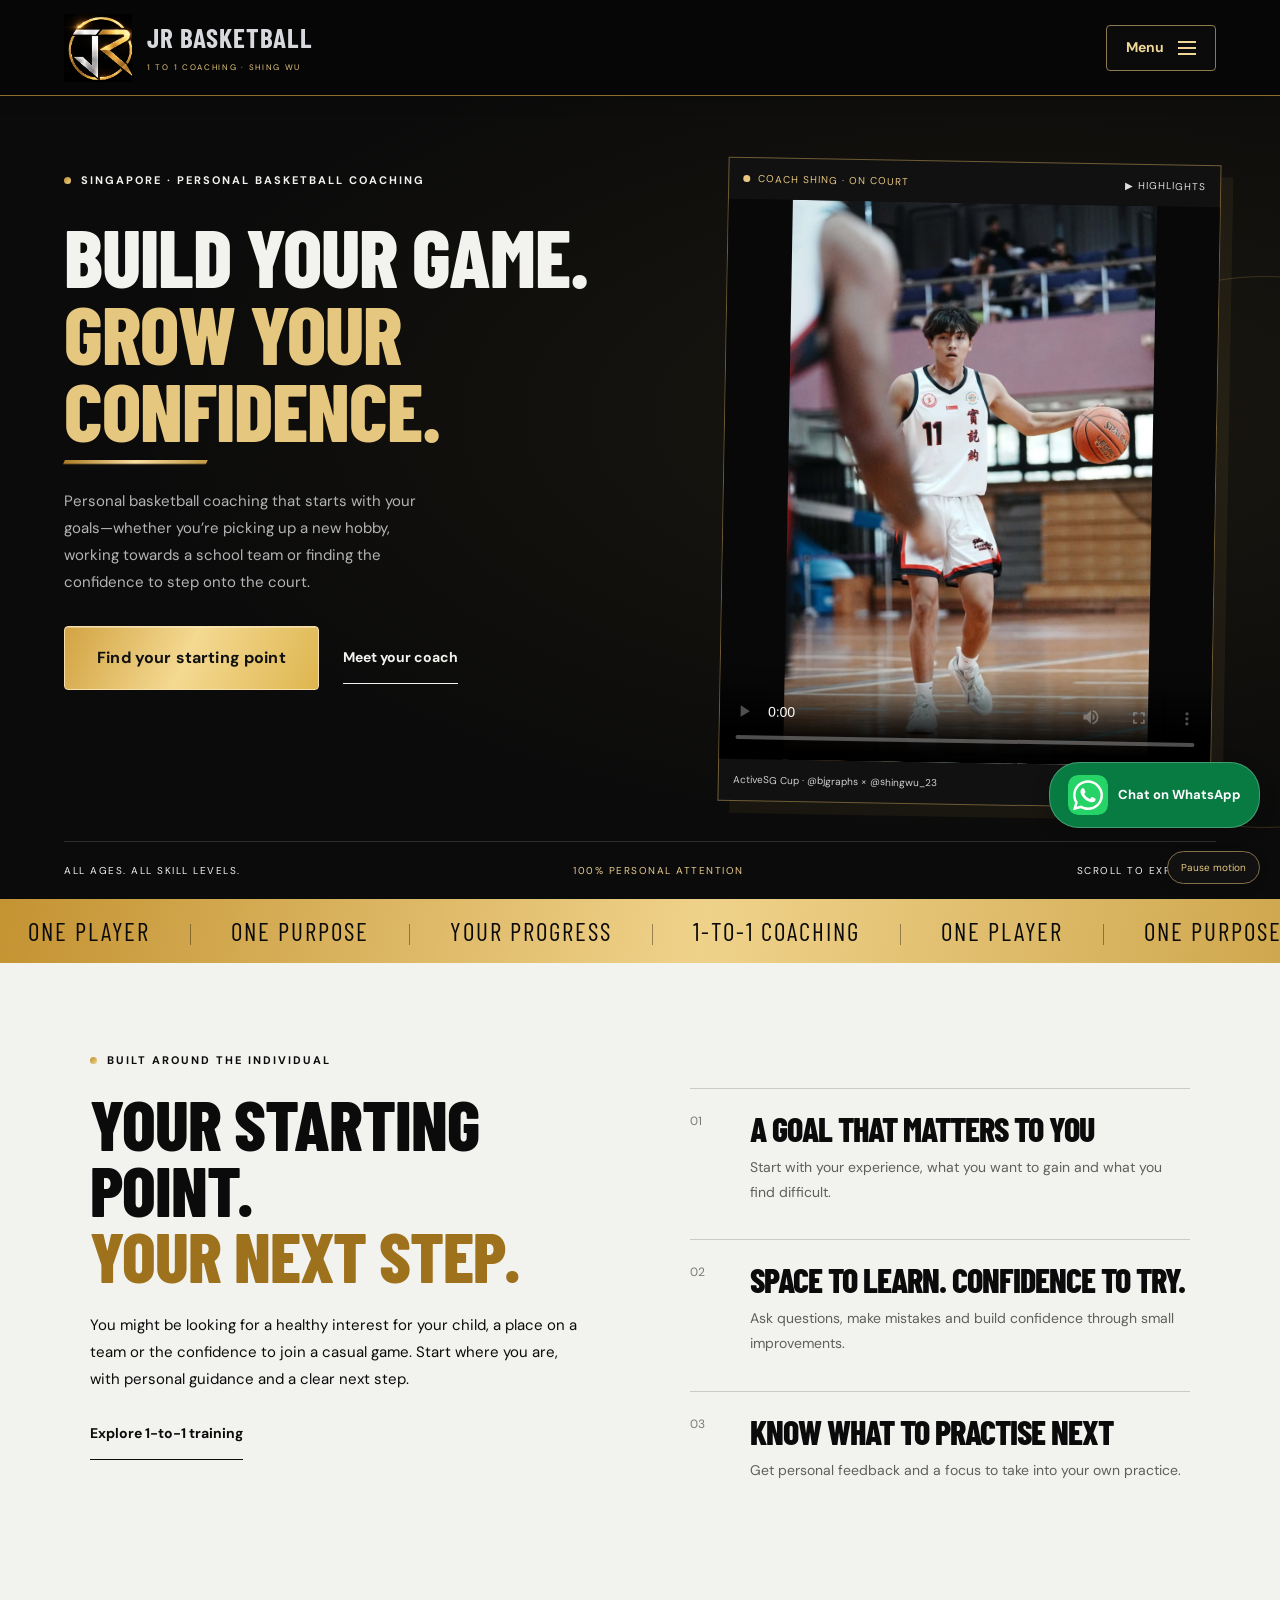
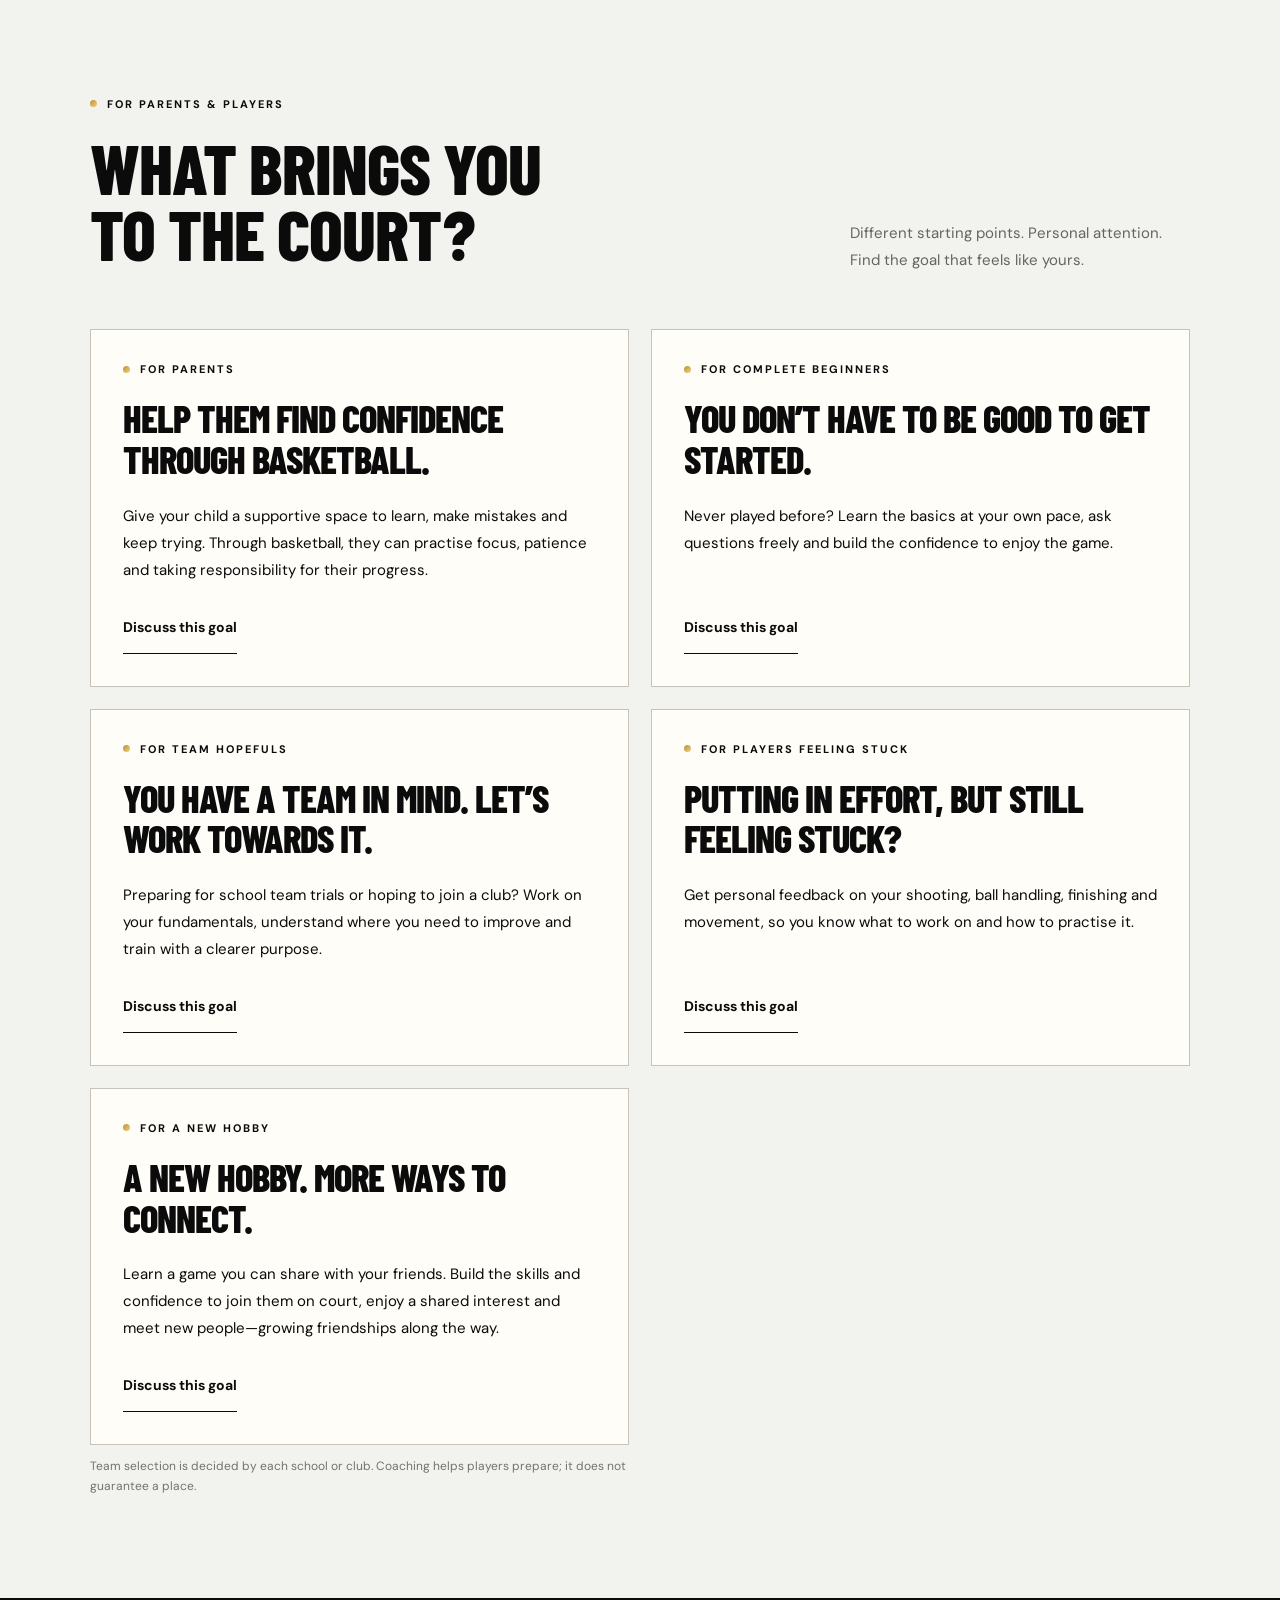
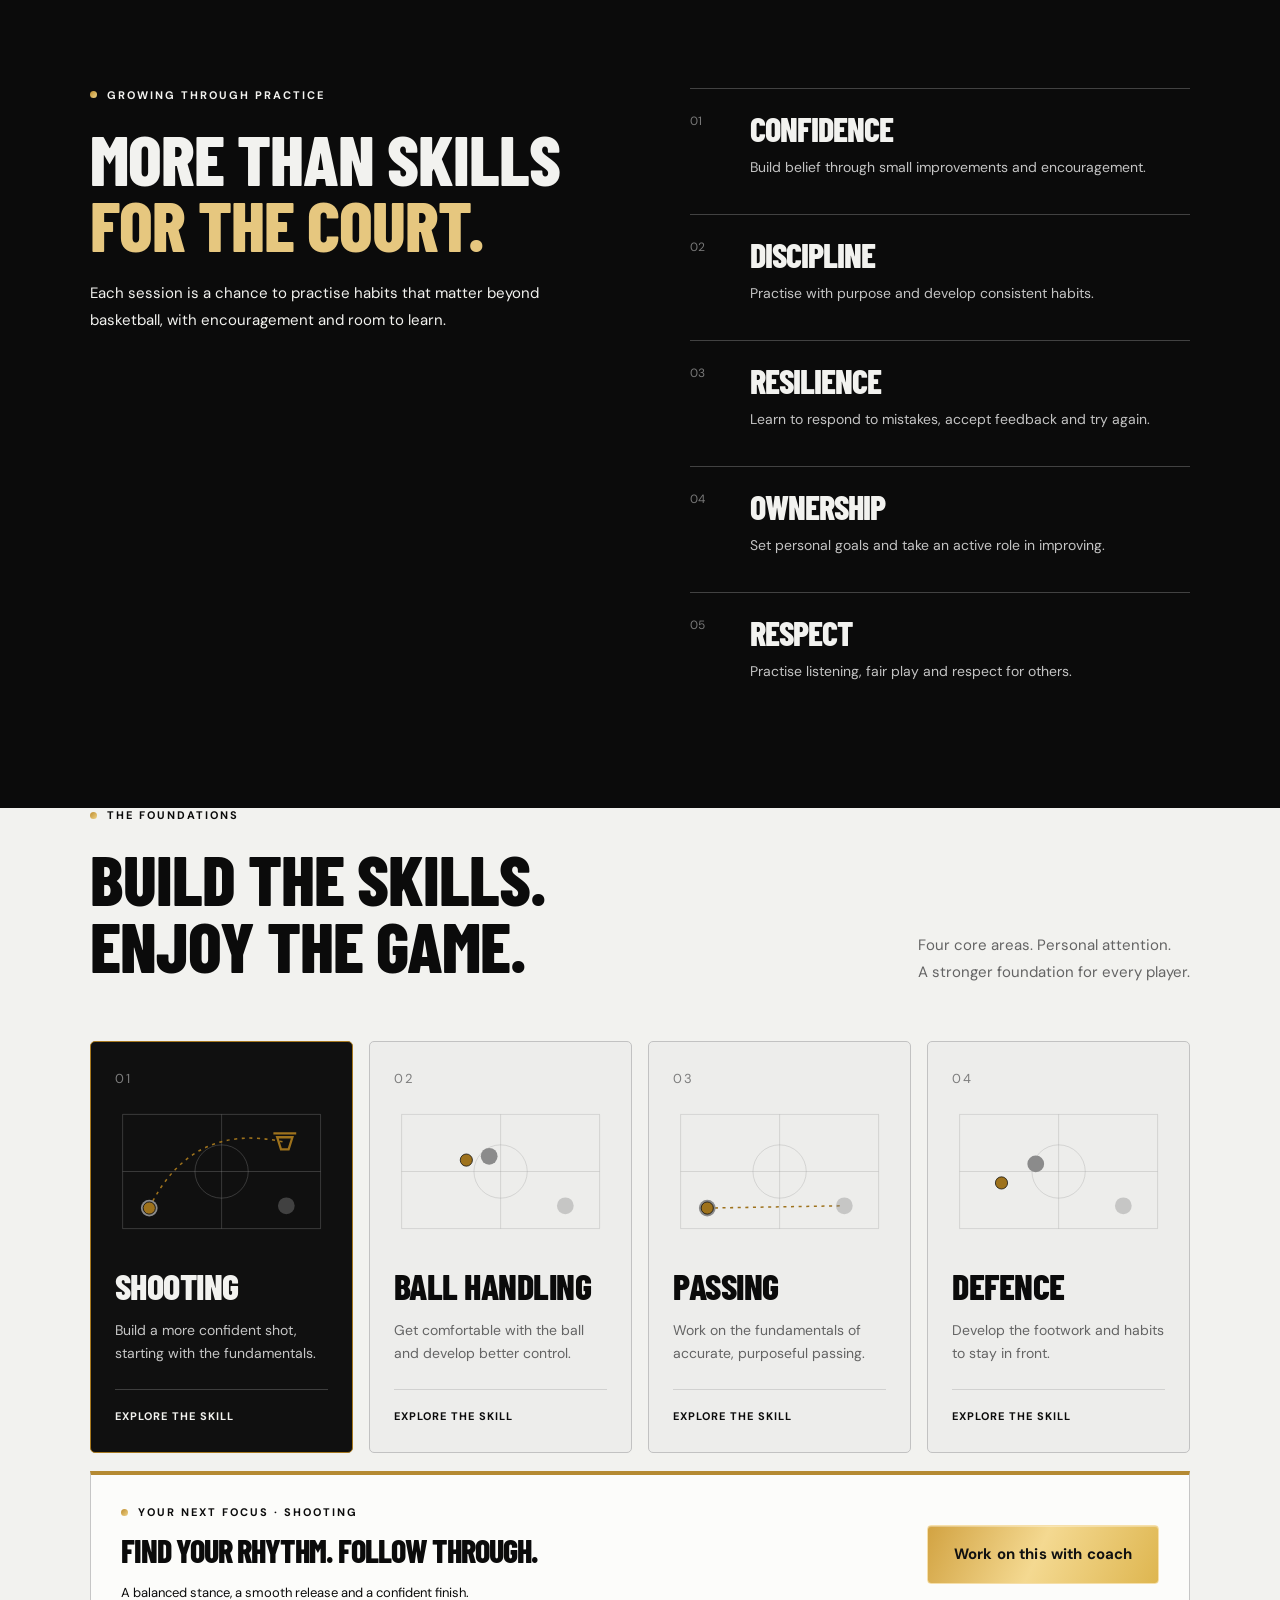
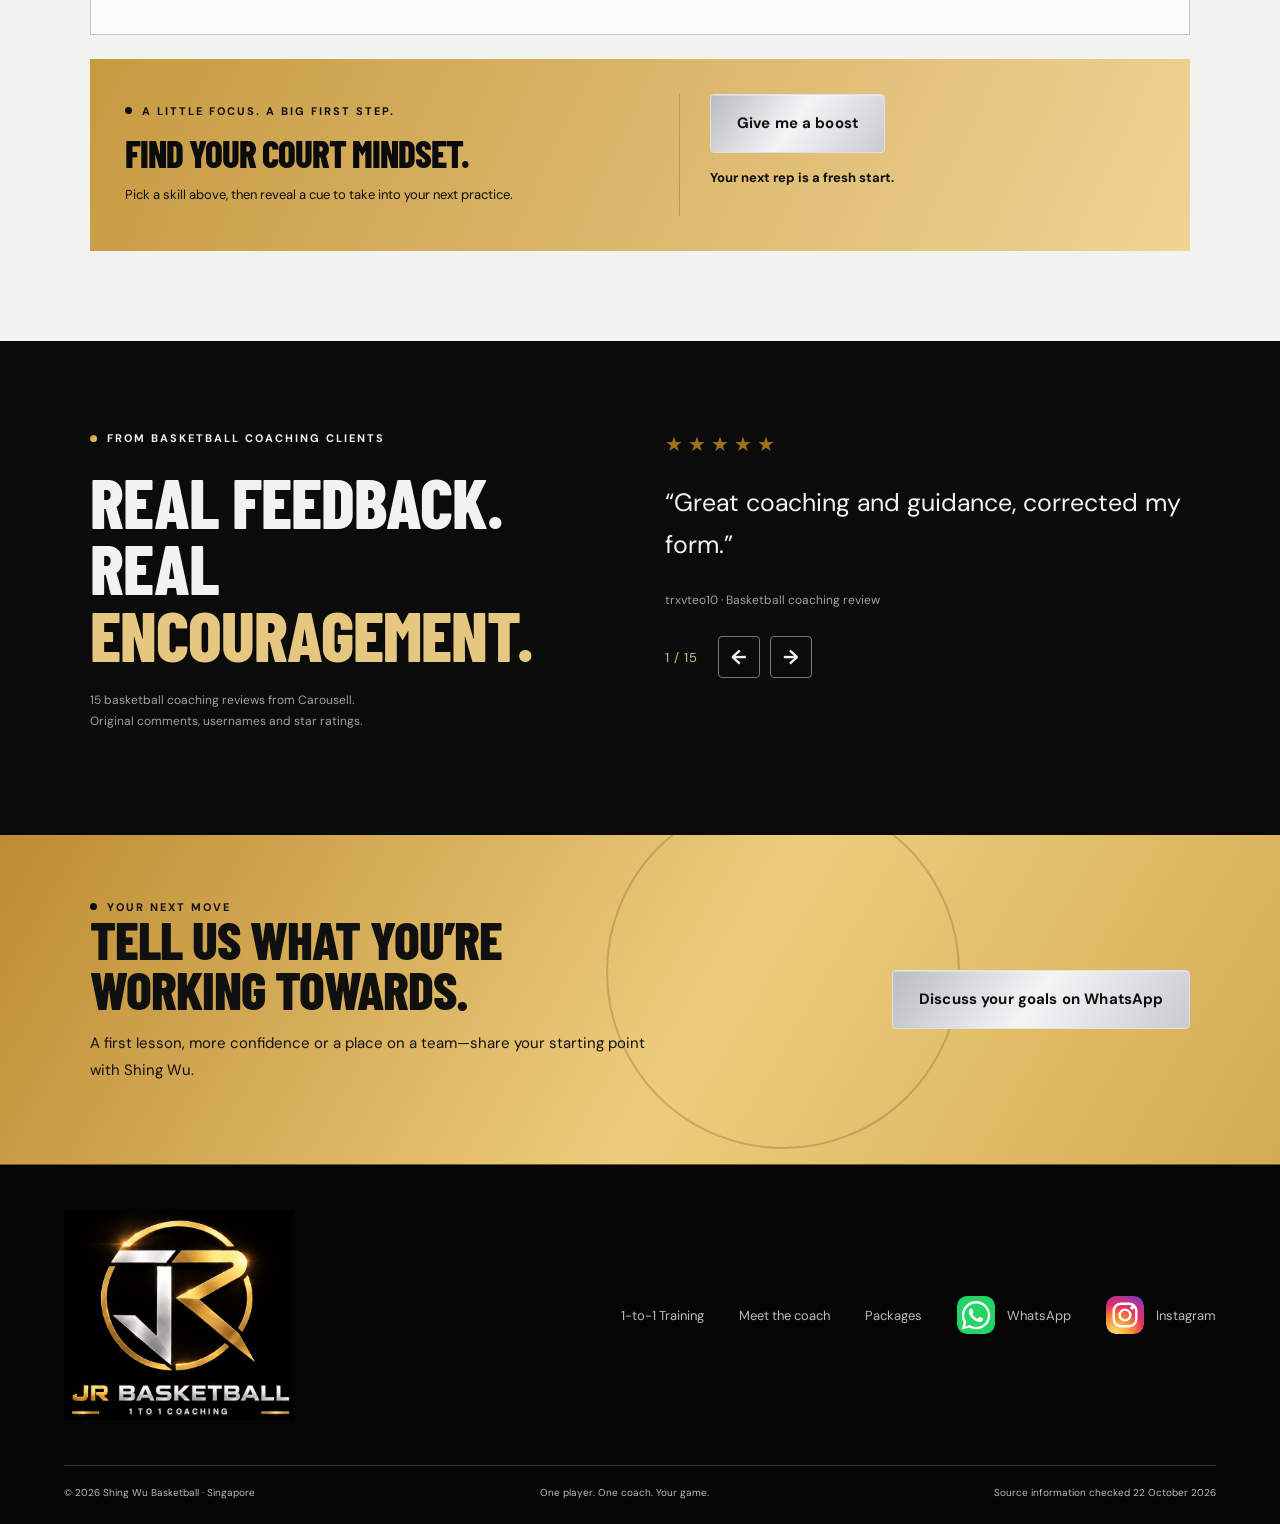
==== commit f20d811c: "Highlight sharing basketball with friends and building friendships" ====
--- a/index.html
+++ b/index.html
@@ -1 +1 @@
-<!doctype html><html lang="en-SG"><head><meta charset="UTF-8"><meta name="viewport" content="width=device-width, initial-scale=1"><meta name="theme-color" content="#090909"><meta name="description" content="Build your game and grow your confidence with Shing Wu’s personal basketball coaching in Singapore. Beginners, parents and players preparing for team trials welcome."><title>Personal Basketball Coaching | Shing Wu Basketball</title><link rel="stylesheet" href="styles.css?v=20261101-goals-1"><script src="app.js?v=20261101-goals-1" defer></script></head><body data-page="home"><a href="#main" style="position:absolute;left:-9999px" onfocus="this.style.left='10px'" onblur="this.style.left='-9999px'">Skip to content</a><div id="app"></div></body></html>+<!doctype html><html lang="en-SG"><head><meta charset="UTF-8"><meta name="viewport" content="width=device-width, initial-scale=1"><meta name="theme-color" content="#090909"><meta name="description" content="Build your game and grow your confidence with Shing Wu’s personal basketball coaching in Singapore. Beginners, parents and players preparing for team trials welcome."><title>Personal Basketball Coaching | Shing Wu Basketball</title><link rel="stylesheet" href="styles.css?v=20261101-friendships-1"><script src="app.js?v=20261101-friendships-1" defer></script></head><body data-page="home"><a href="#main" style="position:absolute;left:-9999px" onfocus="this.style.left='10px'" onblur="this.style.left='-9999px'">Skip to content</a><div id="app"></div></body></html>
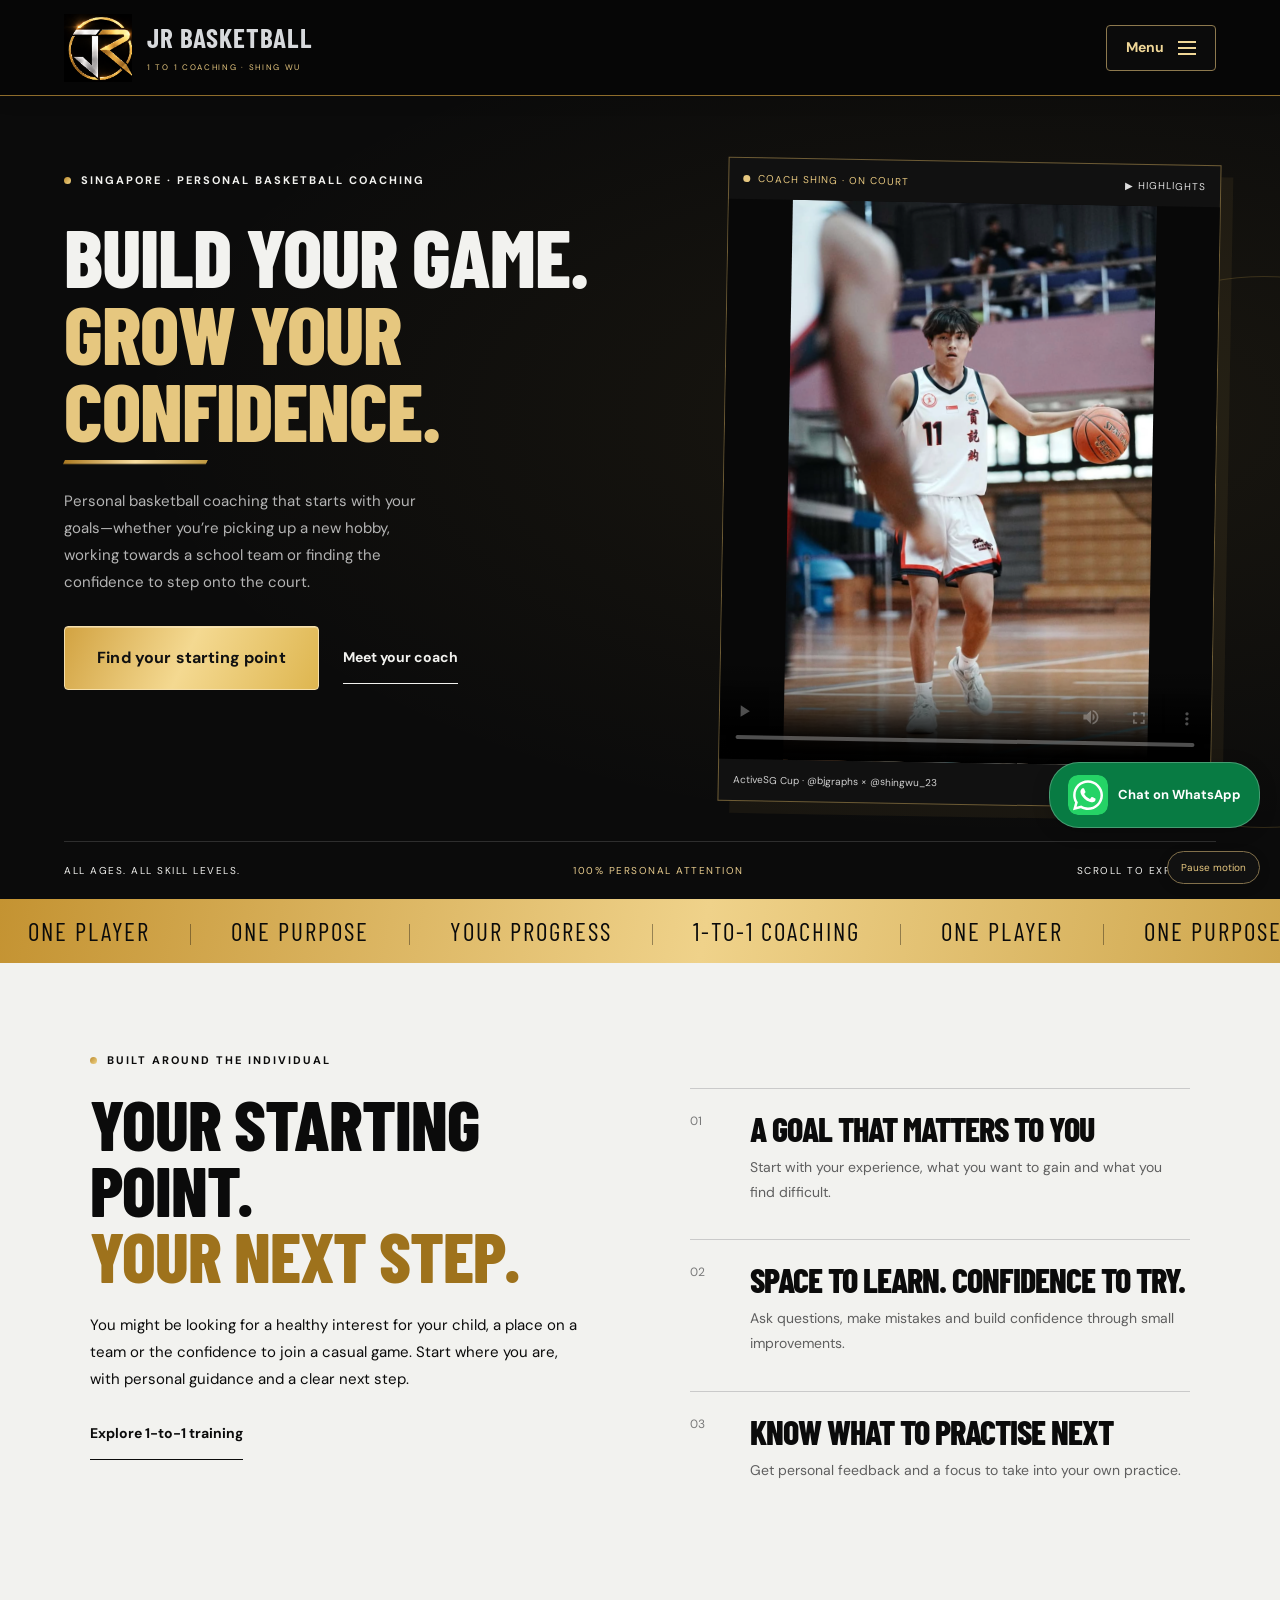
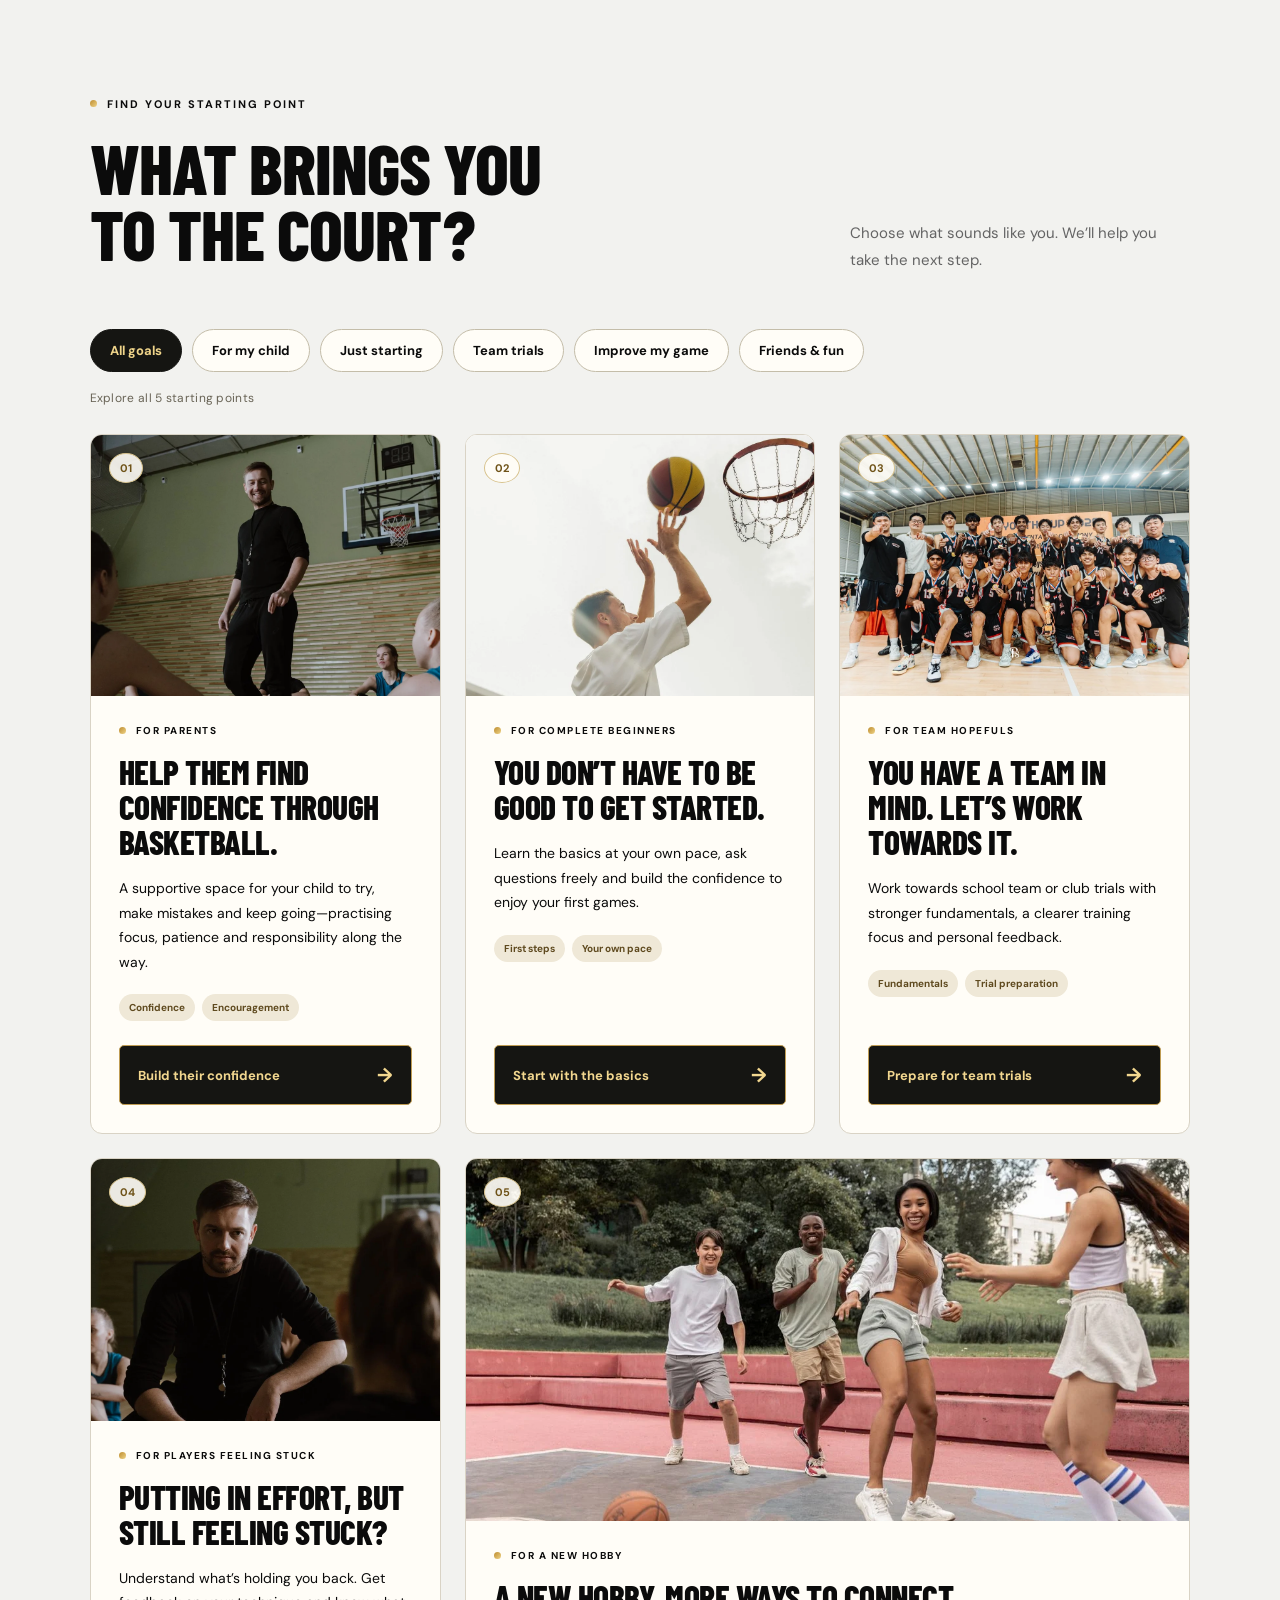
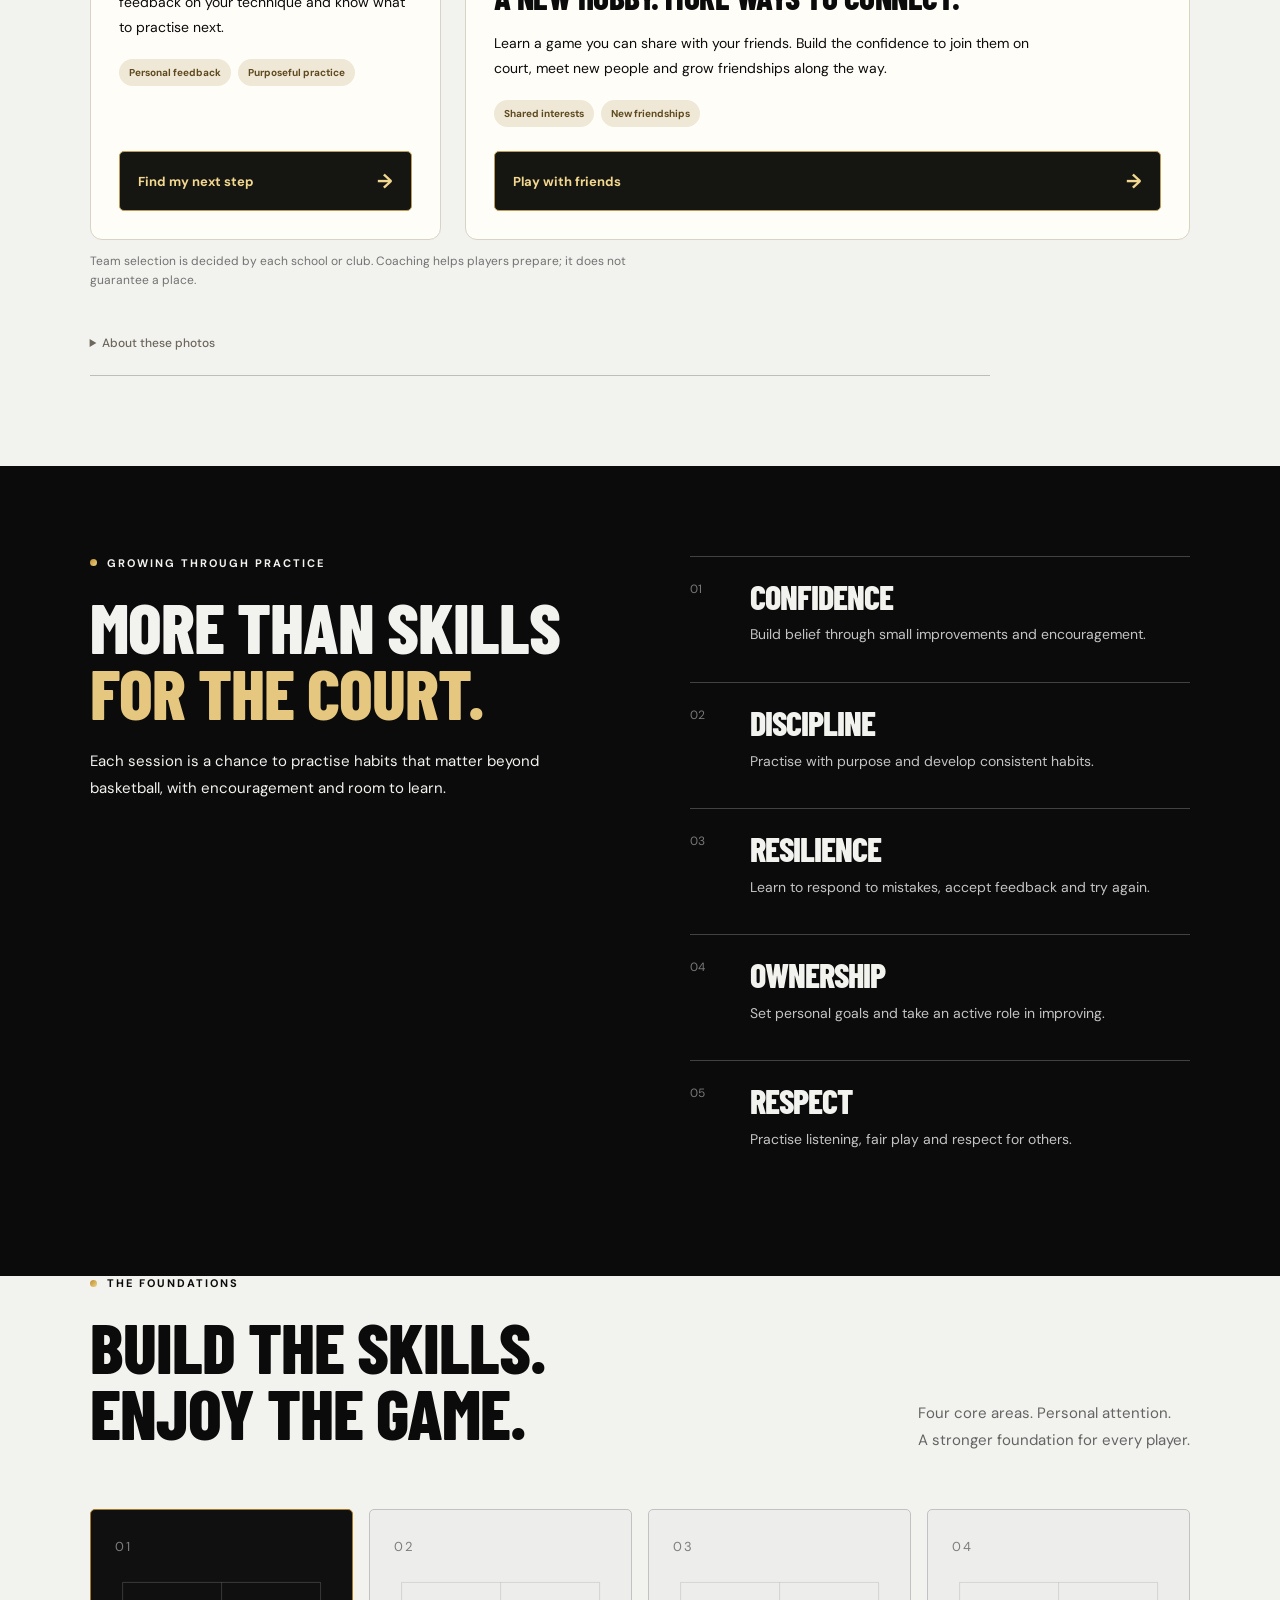
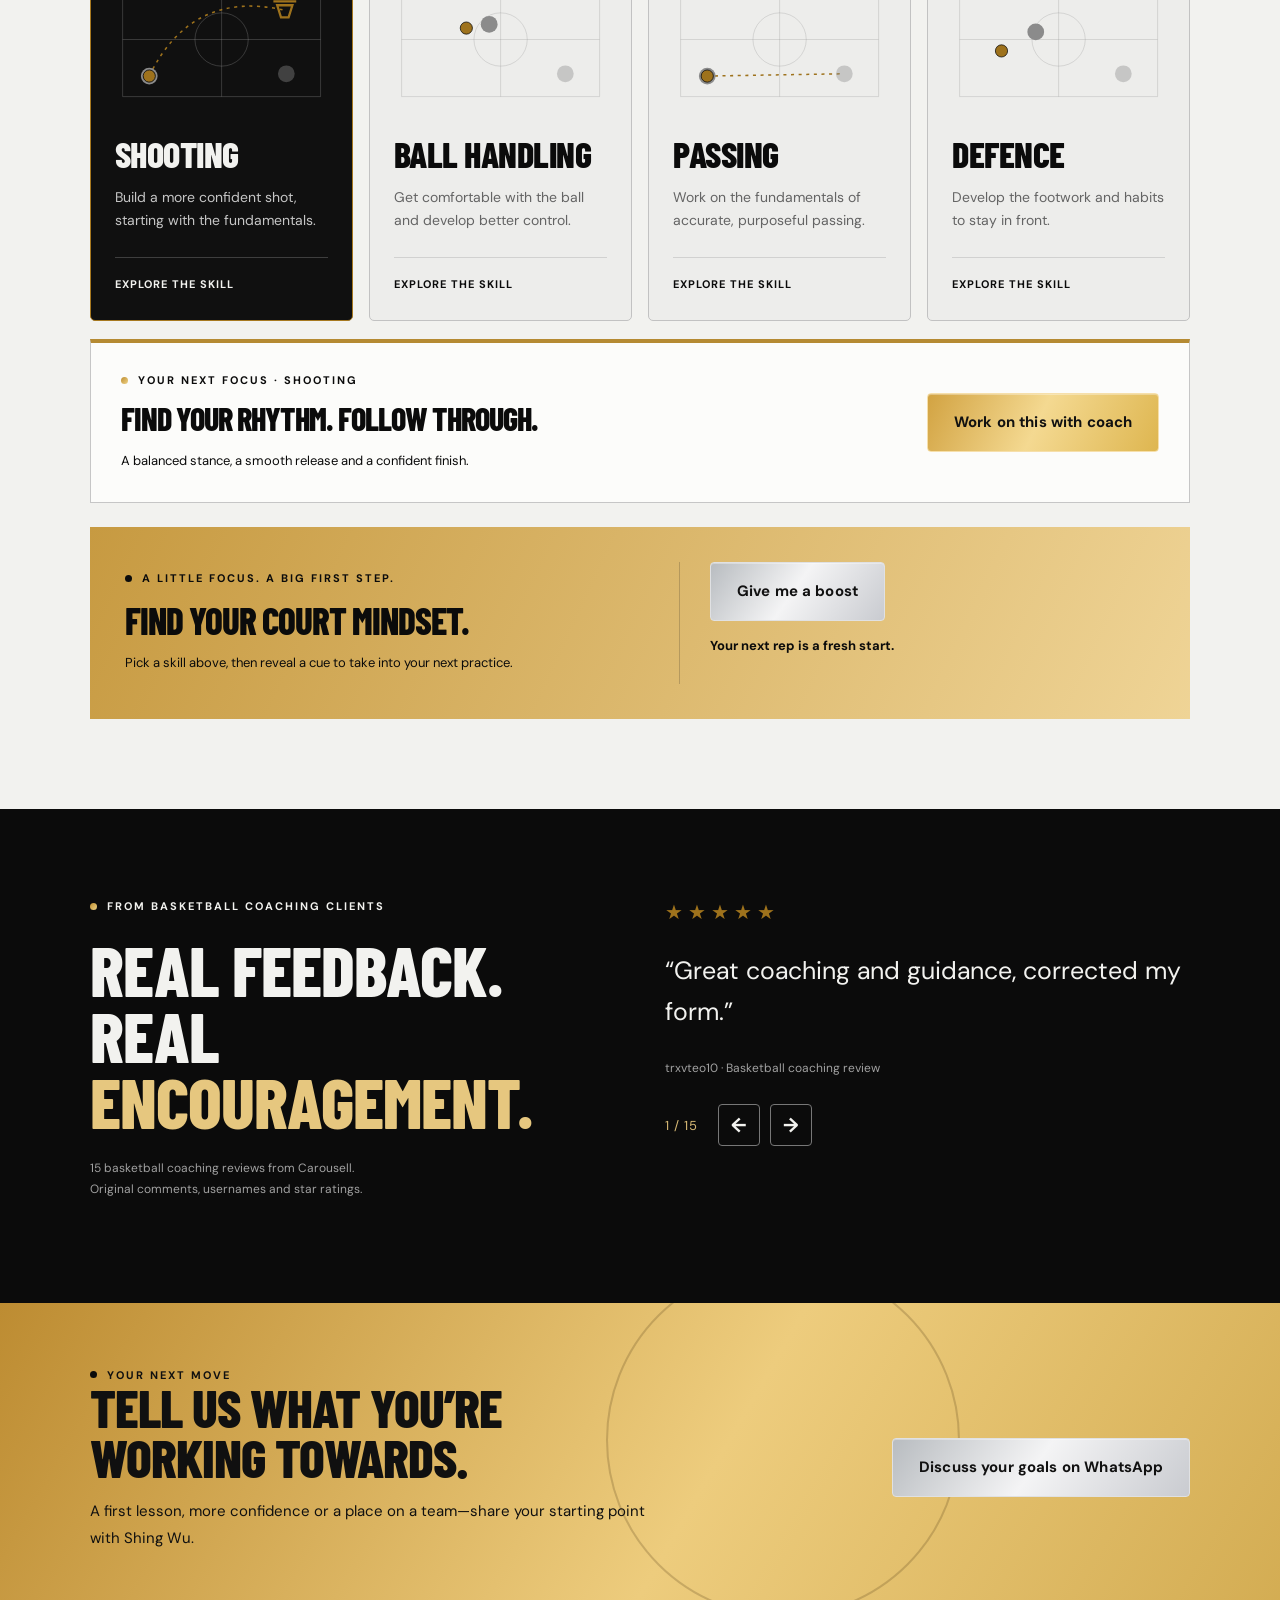
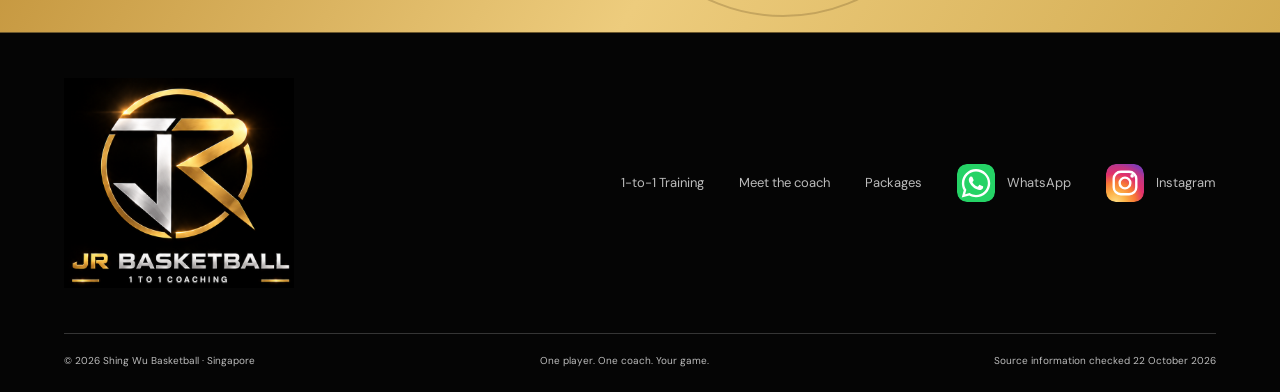
==== commit 51429e82: "Add real basketball photos and interactive goal cards" ====
--- a/index.html
+++ b/index.html
@@ -1 +1 @@
-<!doctype html><html lang="en-SG"><head><meta charset="UTF-8"><meta name="viewport" content="width=device-width, initial-scale=1"><meta name="theme-color" content="#090909"><meta name="description" content="Build your game and grow your confidence with Shing Wu’s personal basketball coaching in Singapore. Beginners, parents and players preparing for team trials welcome."><title>Personal Basketball Coaching | Shing Wu Basketball</title><link rel="stylesheet" href="styles.css?v=20261101-friendships-1"><script src="app.js?v=20261101-friendships-1" defer></script></head><body data-page="home"><a href="#main" style="position:absolute;left:-9999px" onfocus="this.style.left='10px'" onblur="this.style.left='-9999px'">Skip to content</a><div id="app"></div></body></html>+<!doctype html><html lang="en-SG"><head><meta charset="UTF-8"><meta name="viewport" content="width=device-width, initial-scale=1"><meta name="theme-color" content="#090909"><meta name="description" content="Build your game and grow your confidence with Shing Wu’s personal basketball coaching in Singapore. Beginners, parents and players preparing for team trials welcome."><title>Personal Basketball Coaching | Shing Wu Basketball</title><link rel="stylesheet" href="styles.css?v=20261101-visual-goals-1"><script src="app.js?v=20261101-visual-goals-1" defer></script></head><body data-page="home"><a href="#main" style="position:absolute;left:-9999px" onfocus="this.style.left='10px'" onblur="this.style.left='-9999px'">Skip to content</a><div id="app"></div></body></html>
--- a/styles.css
+++ b/styles.css
@@ -89,3 +89,31 @@
 .values-section .features{margin-top:0}.values-section .feature{border-color:#424242}.values-section .feature p{color:#c4c4c4}
 .cta p{max-width:560px}.cta h2{font-size:clamp(38px,4.2vw,66px)}
 @media(max-width:800px){.hero h1{font-size:clamp(46px,10.6vw,80px)}.goal-grid{grid-template-columns:1fr}.goal-card{padding:26px}.goal-card h3{font-size:34px}}
+
+/* Illustrated goals: clear starting points, visible next actions. */
+.goal-section{background:#f2f2ef}.goal-filters{display:flex;flex-wrap:wrap;gap:10px;margin-bottom:16px}
+.goal-filters button{border:1px solid #c4bda9;border-radius:30px;padding:12px 19px;background:#fffdf7;font-size:13px;font-weight:700;color:var(--ink);transition:background .2s,color .2s}
+.goal-filters button[aria-pressed="true"]{background:#151512;color:#efd48a;border-color:#151512}.goal-filters button:hover{border-color:#a77920}
+.goal-match-count{font-size:12px!important;color:#686355;letter-spacing:.3px;margin:0 0 24px}
+.goal-grid{grid-template-columns:repeat(3,minmax(0,1fr));gap:24px;align-items:stretch}
+.goal-card{padding:0;overflow:hidden;border-color:#d9d3c5;border-radius:12px;transition:transform .2s,box-shadow .2s}
+.goal-card:hover{transform:translateY(-4px);box-shadow:0 12px 28px #342b1912}.goal-card[hidden]{display:none!important}
+.goal-visual{position:relative;width:100%;background:#fffdf7;overflow:hidden;aspect-ratio:4/3;flex-shrink:0}
+.goal-visual img{display:block;width:100%;height:100%;object-fit:contain;transition:transform .35s}.goal-card:hover .goal-visual img{transform:scale(1.035)}
+.goal-number{position:absolute;top:18px;left:18px;background:#fffdf7e8;border:1px solid #d7c28d;padding:7px 10px;border-radius:50%;font-size:11px;font-weight:700;color:#6f5318}
+.goal-card-body{padding:28px;display:flex;flex:1;flex-direction:column;align-items:flex-start;width:100%}.goal-card-body .eyebrow{font-size:10px;letter-spacing:1.5px}
+.goal-card h3{font-size:clamp(29px,2.6vw,39px);line-height:1.05;margin:18px 0 0;letter-spacing:-.5px}
+.goal-card p{font-size:14px;line-height:1.75;margin:16px 0 20px;max-width:540px}
+.goal-tags{display:flex;flex-wrap:wrap;gap:7px;padding:0;margin:0 0 24px;list-style:none}.goal-tags li{font-size:10px;padding:7px 10px;border-radius:20px;background:#efe8d7;color:#5f4a1f;font-weight:700}
+.goal-action{margin-top:auto;display:flex;align-items:center;justify-content:space-between;gap:14px;width:100%;padding:16px 18px;border:1px solid #bf9c53;border-radius:5px;background:#151512;color:#f2d78f;font-size:13px;font-weight:700;min-height:51px}.goal-action:hover{background:#2b271d}.goal-action>span:last-child{font-size:20px}
+.goal-card:last-child{grid-column:span 2;display:grid;grid-template-columns:1fr 1fr}.goal-card:last-child .goal-visual{height:100%;aspect-ratio:auto;min-height:300px}
+.goal-grid.is-filtered{grid-template-columns:1fr;max-width:1000px}.goal-grid.is-filtered .goal-card{grid-column:auto;display:grid;grid-template-columns:1fr 1fr}.goal-grid.is-filtered .goal-visual{height:100%;aspect-ratio:auto;min-height:300px}
+@media(max-width:1050px){.goal-grid{grid-template-columns:repeat(2,minmax(0,1fr))}.goal-card h3{font-size:34px}}
+@media(max-width:650px){.goal-grid,.goal-grid.is-filtered{grid-template-columns:1fr}.goal-card:last-child,.goal-grid.is-filtered .goal-card{grid-column:auto;display:flex;flex-direction:column}.goal-visual,.goal-card:last-child .goal-visual,.goal-grid.is-filtered .goal-visual{aspect-ratio:4/3;height:auto;min-height:0}.goal-card-body{padding:24px}.goal-card h3{font-size:33px}.goal-filters{gap:8px}.goal-filters button{font-size:12px;padding:11px 14px}.goal-tags li{font-size:11px}}
+@media(prefers-reduced-motion:reduce){.goal-card,.goal-visual img{transition:none}.goal-card:hover,.goal-card:hover .goal-visual img{transform:none}}
+
+/* Still basketball photography with deliberate crops for each goal. */
+.goal-visual img{object-fit:cover;object-position:center;transition:none}.goal-card{transition:none}.goal-card:hover,.goal-card:hover .goal-visual img{transform:none}
+[data-goal-card="parents"] .goal-visual img{object-position:50% 28%}[data-goal-card="beginner"] .goal-visual img{object-position:50% 18%}[data-goal-card="progress"] .goal-visual img{object-position:50% 25%}
+.goal-photo-credits{margin-top:20px;max-width:900px}.goal-photo-credits summary{font-size:12px;font-weight:500;color:#6d675c}.goal-photo-credits p{font-size:12px}.goal-photo-credits a{text-decoration:underline}
+@media(min-width:651px){.goal-grid:not(.is-filtered) .goal-card:last-child{display:flex;flex-direction:column}.goal-grid:not(.is-filtered) .goal-card:last-child .goal-visual{height:auto;min-height:0;aspect-ratio:2/1}.goal-grid:not(.is-filtered) .goal-card:last-child .goal-visual img{object-position:center}}
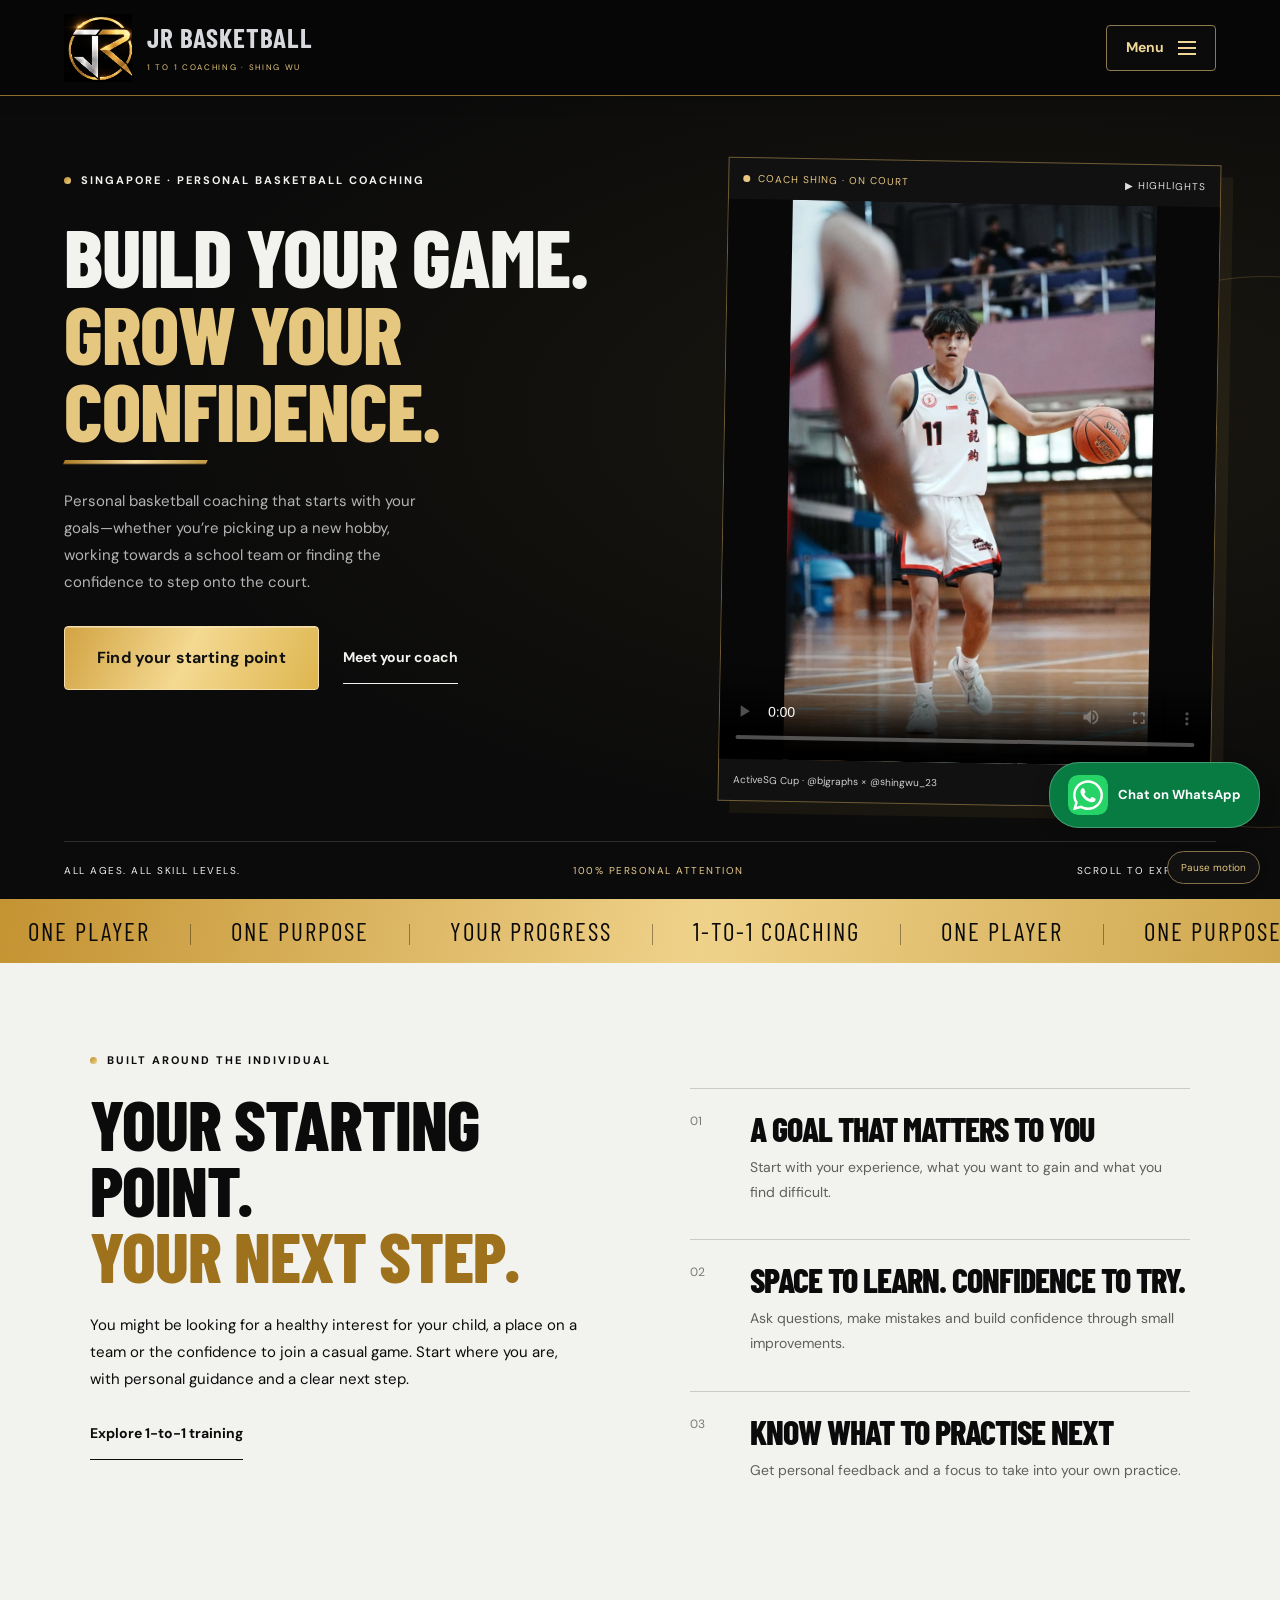
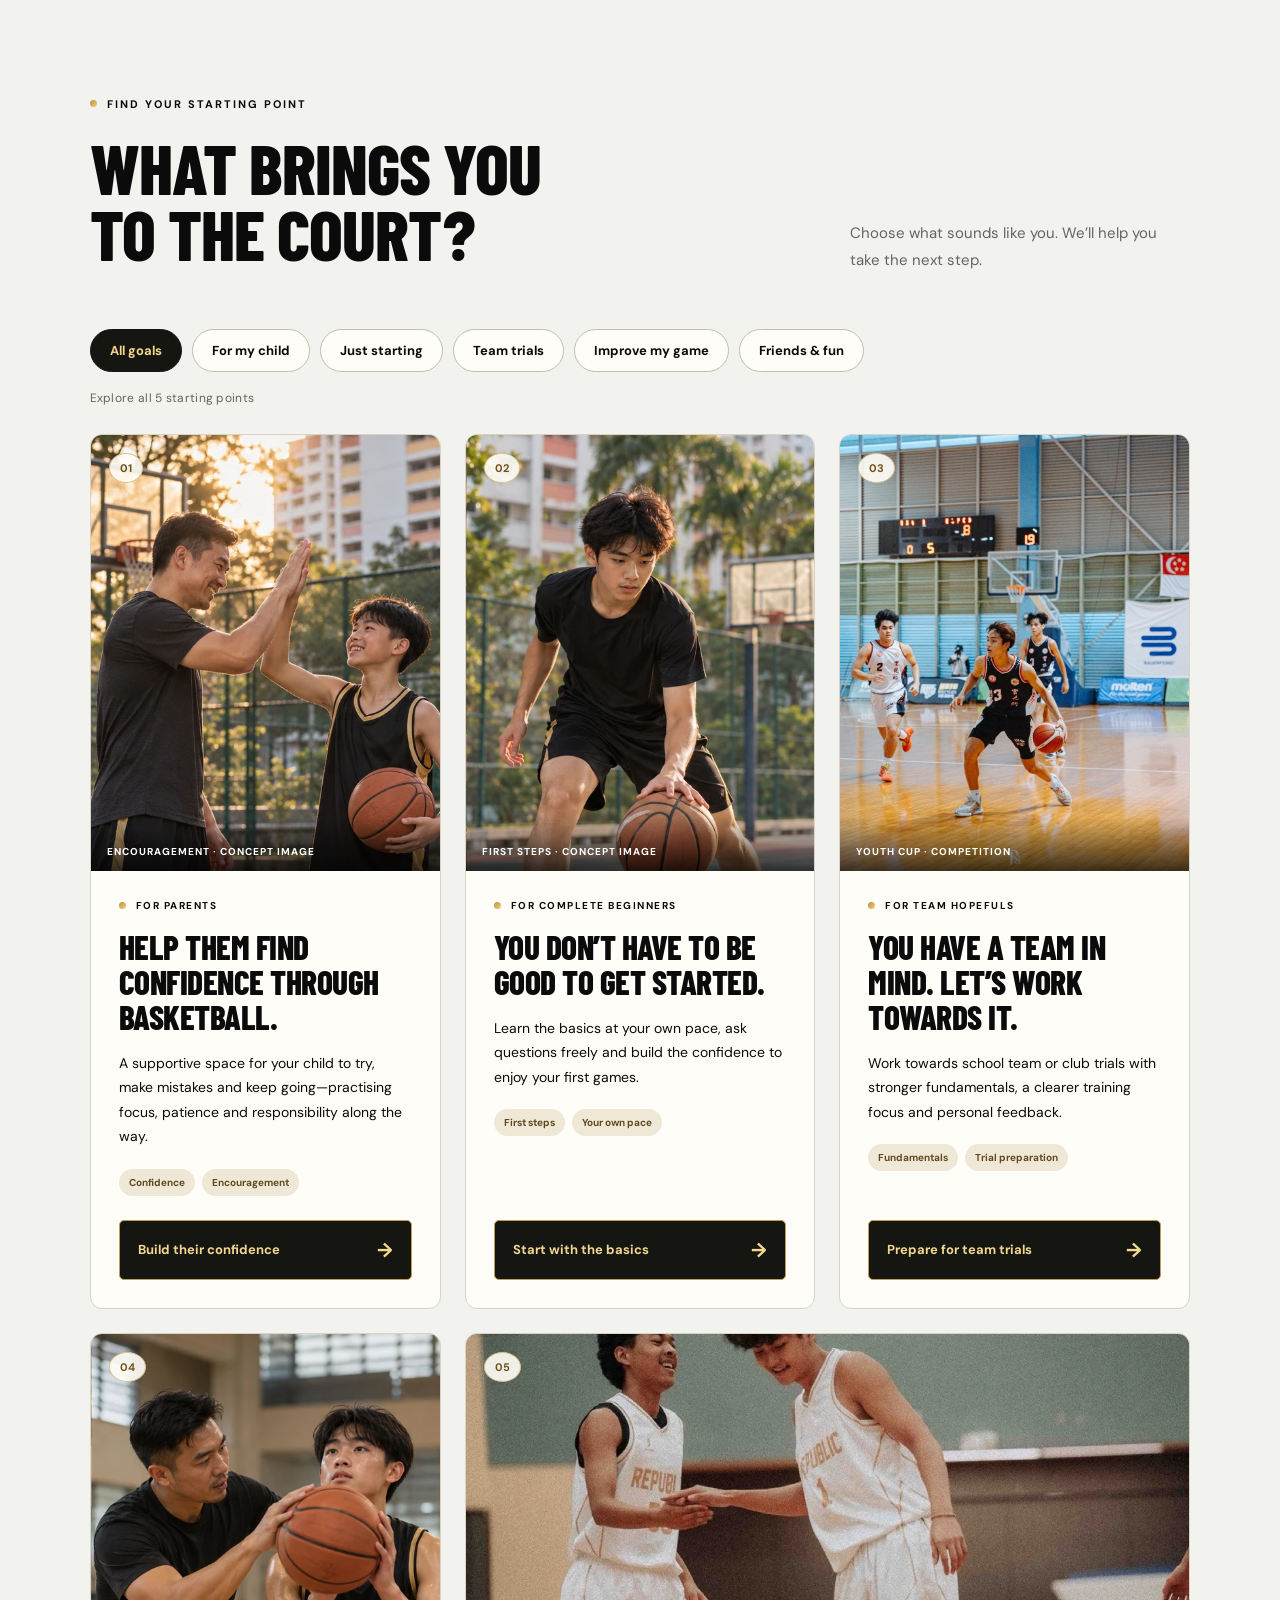
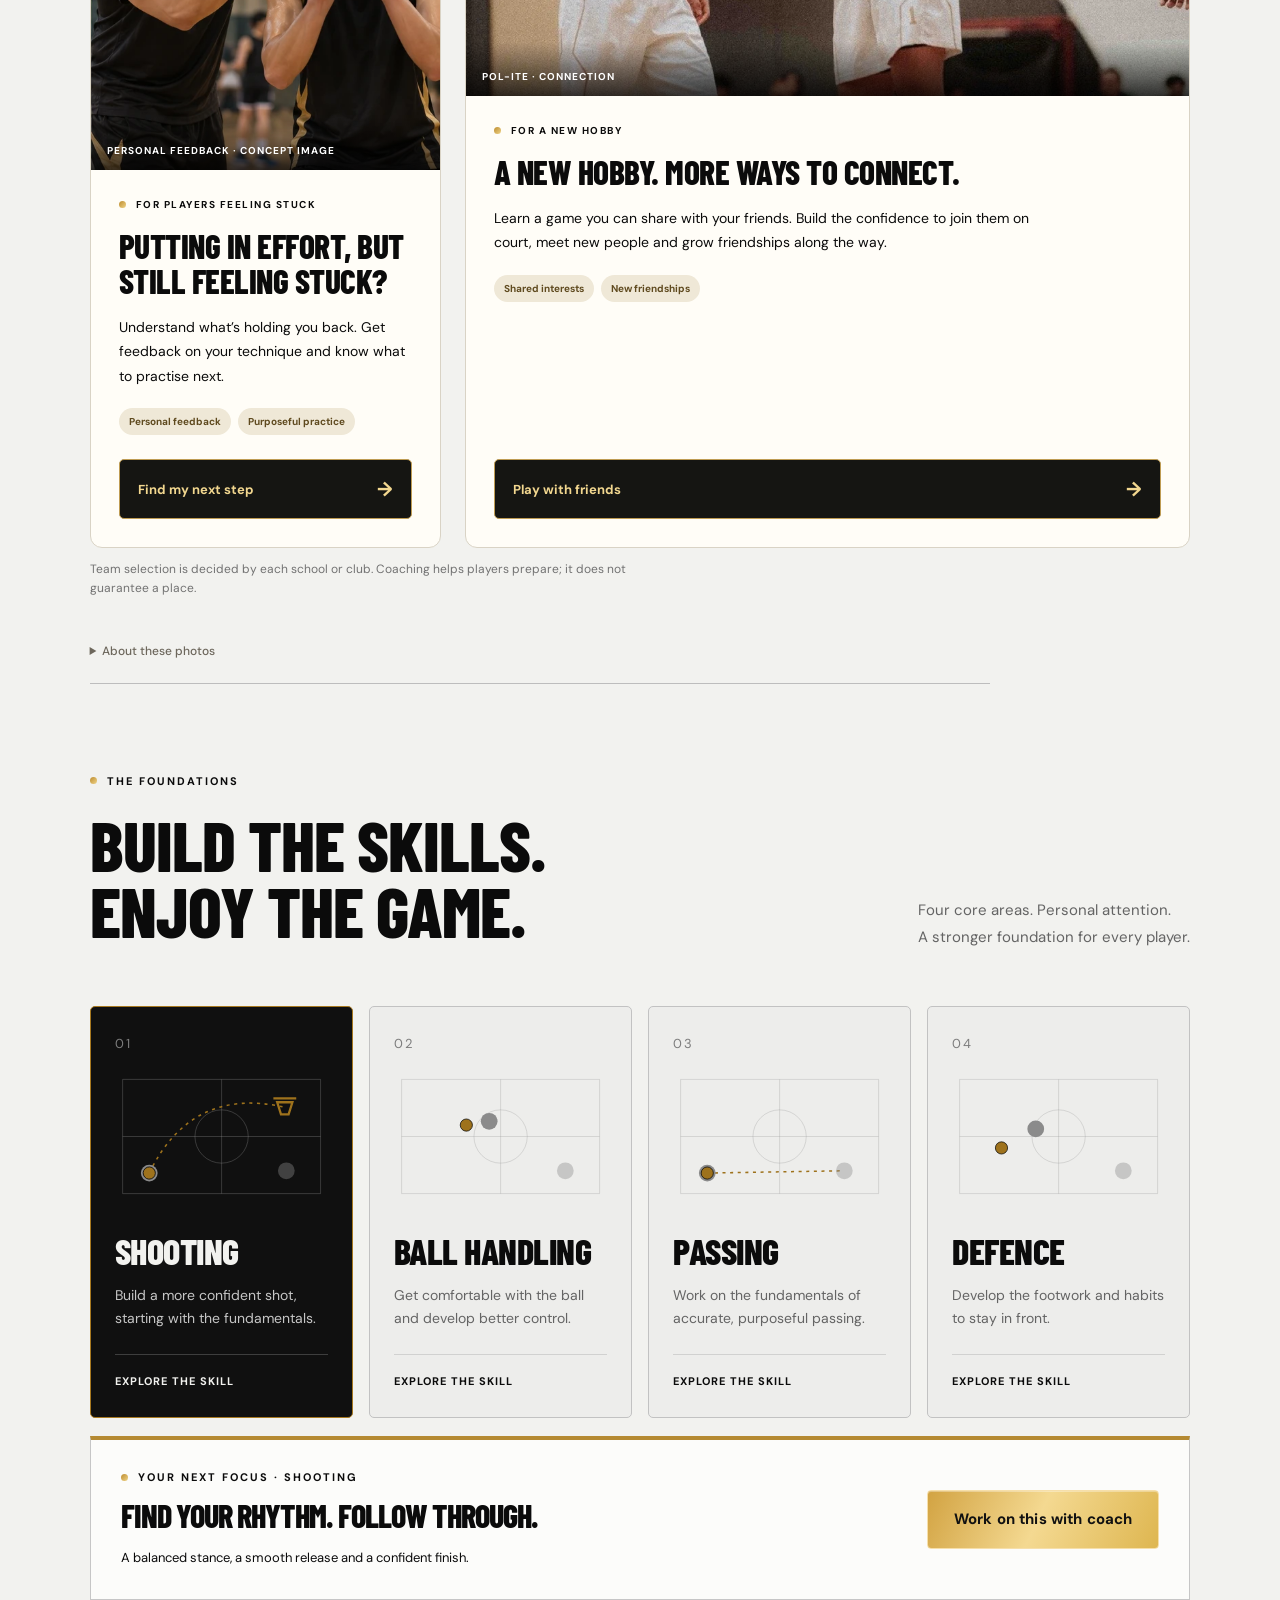
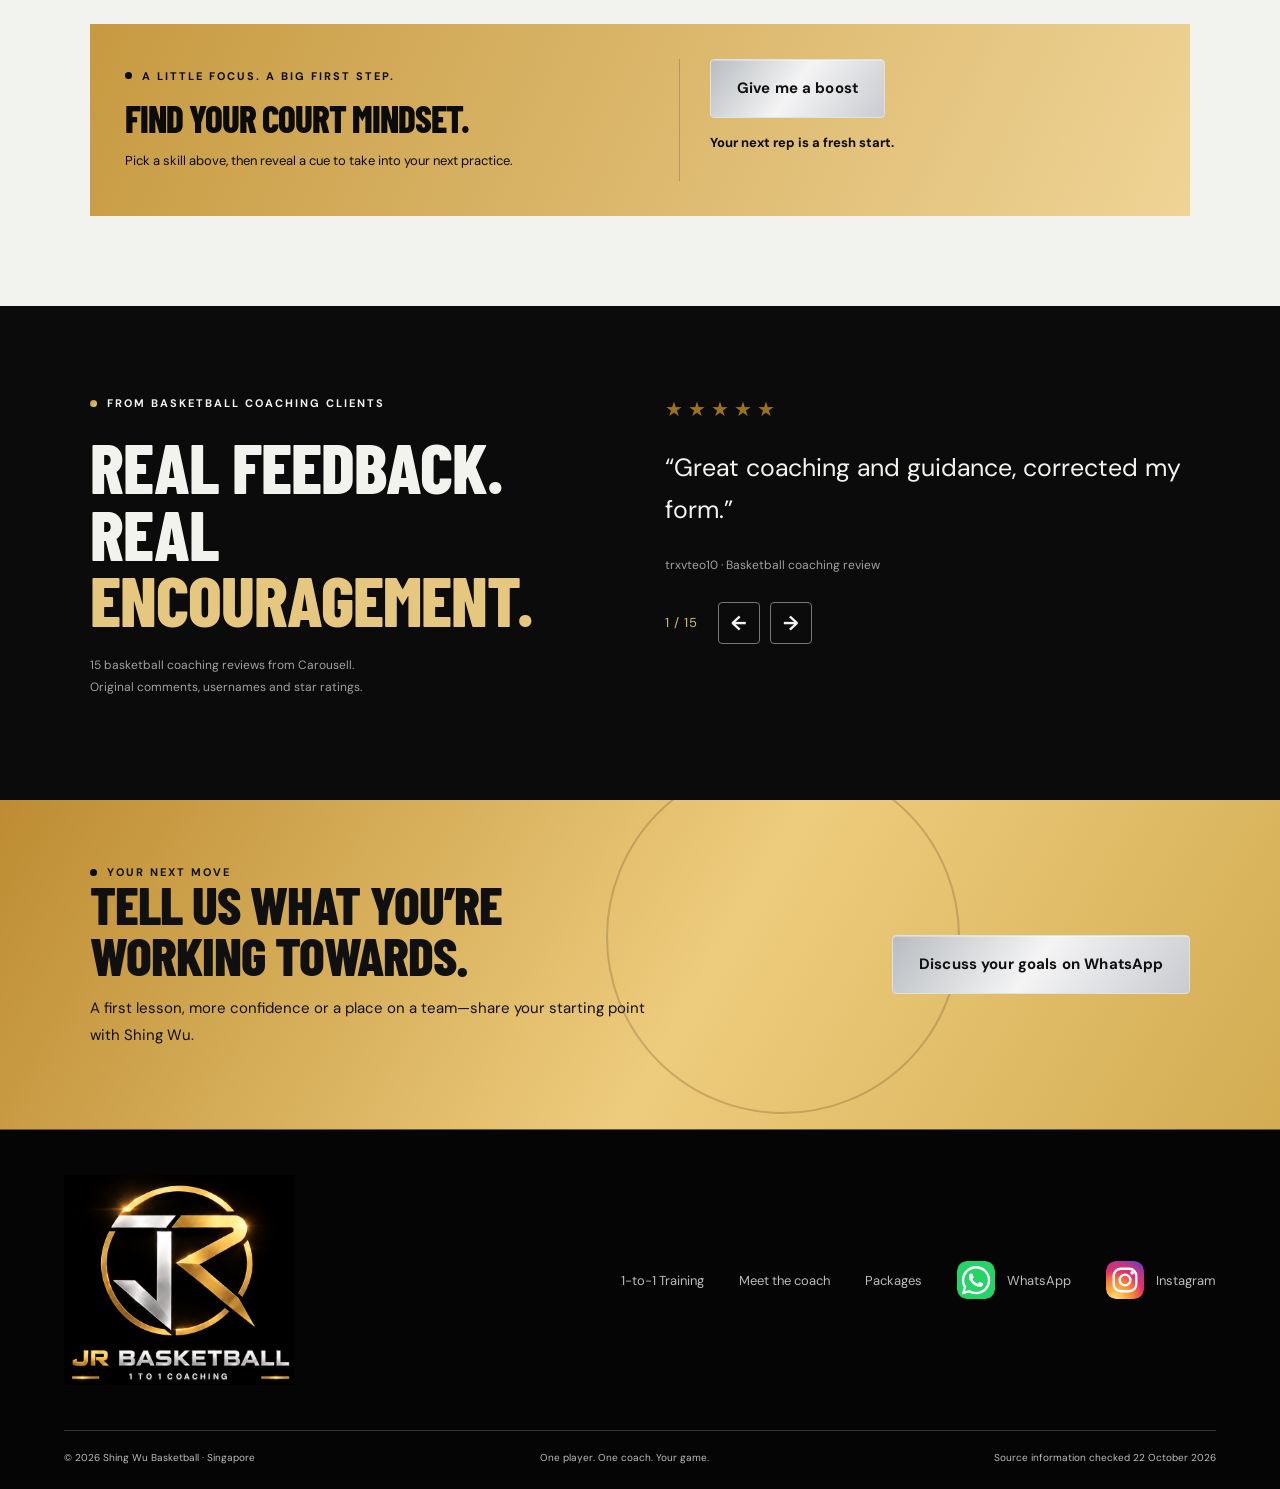
==== commit 5959be45: "Mix Singapore training concept photos with match photos; remove values section" ====
--- a/index.html
+++ b/index.html
@@ -1 +1 @@
-<!doctype html><html lang="en-SG"><head><meta charset="UTF-8"><meta name="viewport" content="width=device-width, initial-scale=1"><meta name="theme-color" content="#090909"><meta name="description" content="Build your game and grow your confidence with Shing Wu’s personal basketball coaching in Singapore. Beginners, parents and players preparing for team trials welcome."><title>Personal Basketball Coaching | Shing Wu Basketball</title><link rel="stylesheet" href="styles.css?v=20261101-visual-goals-1"><script src="app.js?v=20261101-visual-goals-1" defer></script></head><body data-page="home"><a href="#main" style="position:absolute;left:-9999px" onfocus="this.style.left='10px'" onblur="this.style.left='-9999px'">Skip to content</a><div id="app"></div></body></html>+<!doctype html><html lang="en-SG"><head><meta charset="UTF-8"><meta name="viewport" content="width=device-width, initial-scale=1"><meta name="theme-color" content="#090909"><meta name="description" content="Build your game and grow your confidence with Shing Wu’s personal basketball coaching in Singapore. Beginners, parents and players preparing for team trials welcome."><title>Personal Basketball Coaching | Shing Wu Basketball</title><link rel="stylesheet" href="styles.css?v=20261101-sg-mix-1"><script src="app.js?v=20261101-sg-mix-1" defer></script></head><body data-page="home"><a href="#main" style="position:absolute;left:-9999px" onfocus="this.style.left='10px'" onblur="this.style.left='-9999px'">Skip to content</a><div id="app"></div></body></html>
--- a/styles.css
+++ b/styles.css
@@ -117,3 +117,10 @@
 [data-goal-card="parents"] .goal-visual img{object-position:50% 28%}[data-goal-card="beginner"] .goal-visual img{object-position:50% 18%}[data-goal-card="progress"] .goal-visual img{object-position:50% 25%}
 .goal-photo-credits{margin-top:20px;max-width:900px}.goal-photo-credits summary{font-size:12px;font-weight:500;color:#6d675c}.goal-photo-credits p{font-size:12px}.goal-photo-credits a{text-decoration:underline}
 @media(min-width:651px){.goal-grid:not(.is-filtered) .goal-card:last-child{display:flex;flex-direction:column}.goal-grid:not(.is-filtered) .goal-card:last-child .goal-visual{height:auto;min-height:0;aspect-ratio:2/1}.goal-grid:not(.is-filtered) .goal-card:last-child .goal-visual img{object-position:center}}
+
+/* Singapore competition photography. */
+.goal-photo-caption{position:absolute;left:0;right:0;bottom:0;padding:28px 16px 13px;background:linear-gradient(transparent,#000b);color:white;font-size:10px;font-weight:700;letter-spacing:1px;text-transform:uppercase}
+[data-goal-card="parents"] .goal-visual img{object-position:50% 50%}[data-goal-card="beginner"] .goal-visual img{object-position:50% 46%}[data-goal-card="team"] .goal-visual img{object-position:50% 48%}[data-goal-card="progress"] .goal-visual img{object-position:50% 36%}[data-goal-card="friends"] .goal-visual img{object-position:50% 35%}
+/* Keep faces and basketballs in view in the portrait training scenes. */
+.goal-visual{aspect-ratio:4/5}[data-goal-card="parents"] .goal-visual img{object-position:50% 28%}[data-goal-card="beginner"] .goal-visual img{object-position:50% 20%}[data-goal-card="progress"] .goal-visual img{object-position:50% 25%}
+@media(max-width:650px){.goal-visual,.goal-grid.is-filtered .goal-visual{aspect-ratio:4/5}.goal-card:last-child .goal-visual{aspect-ratio:4/3}}
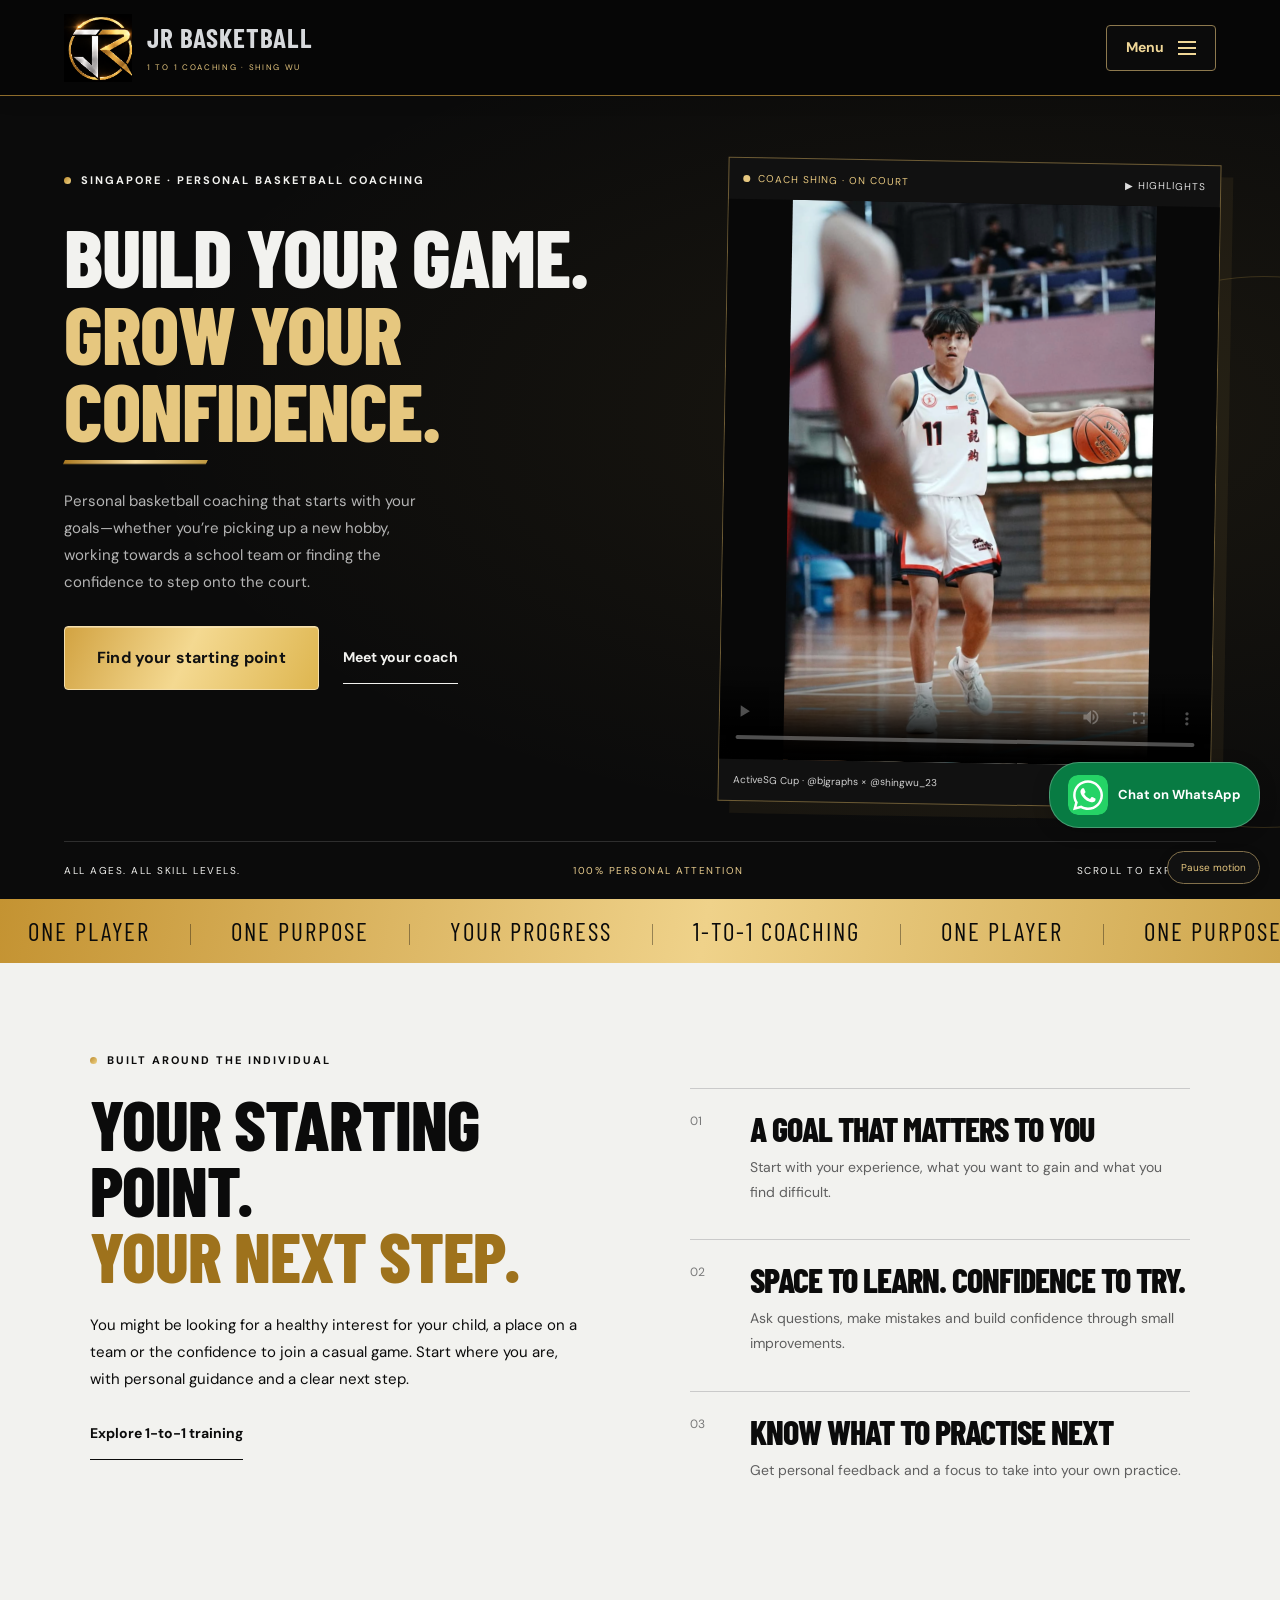
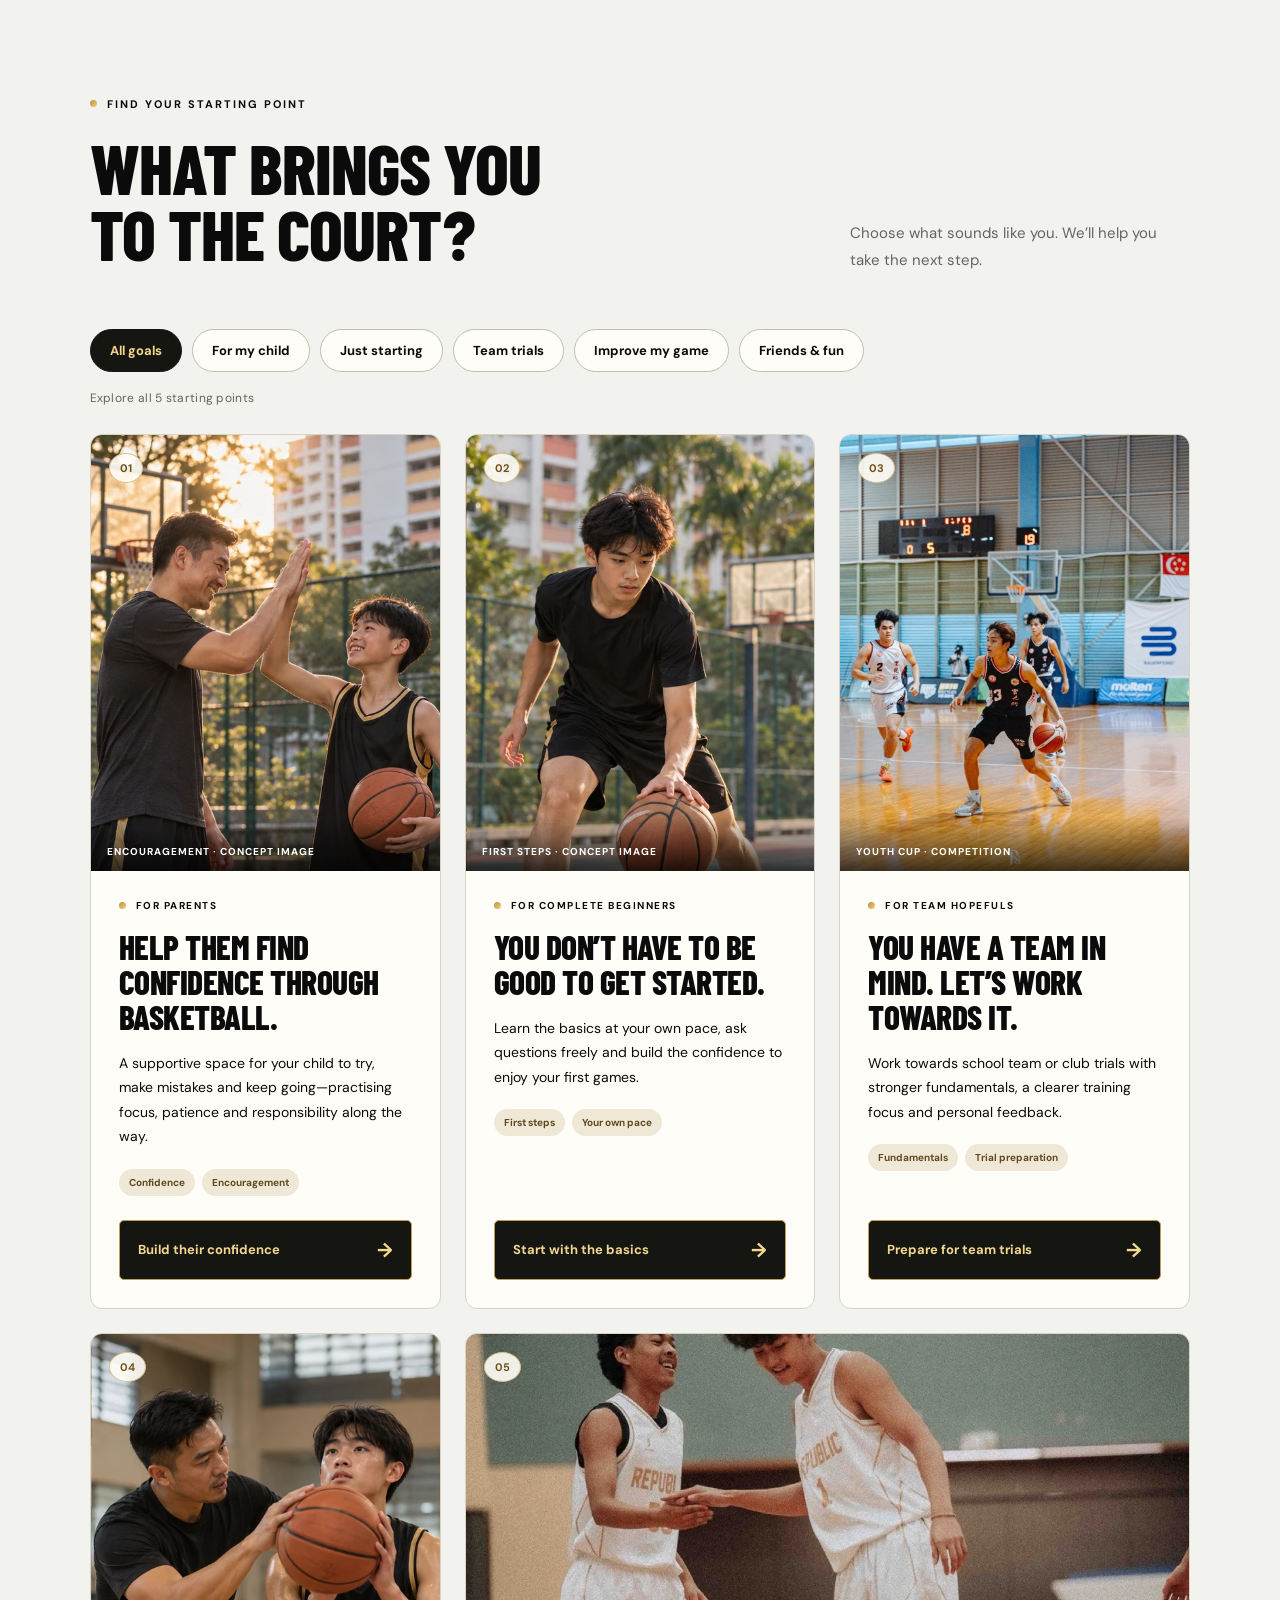
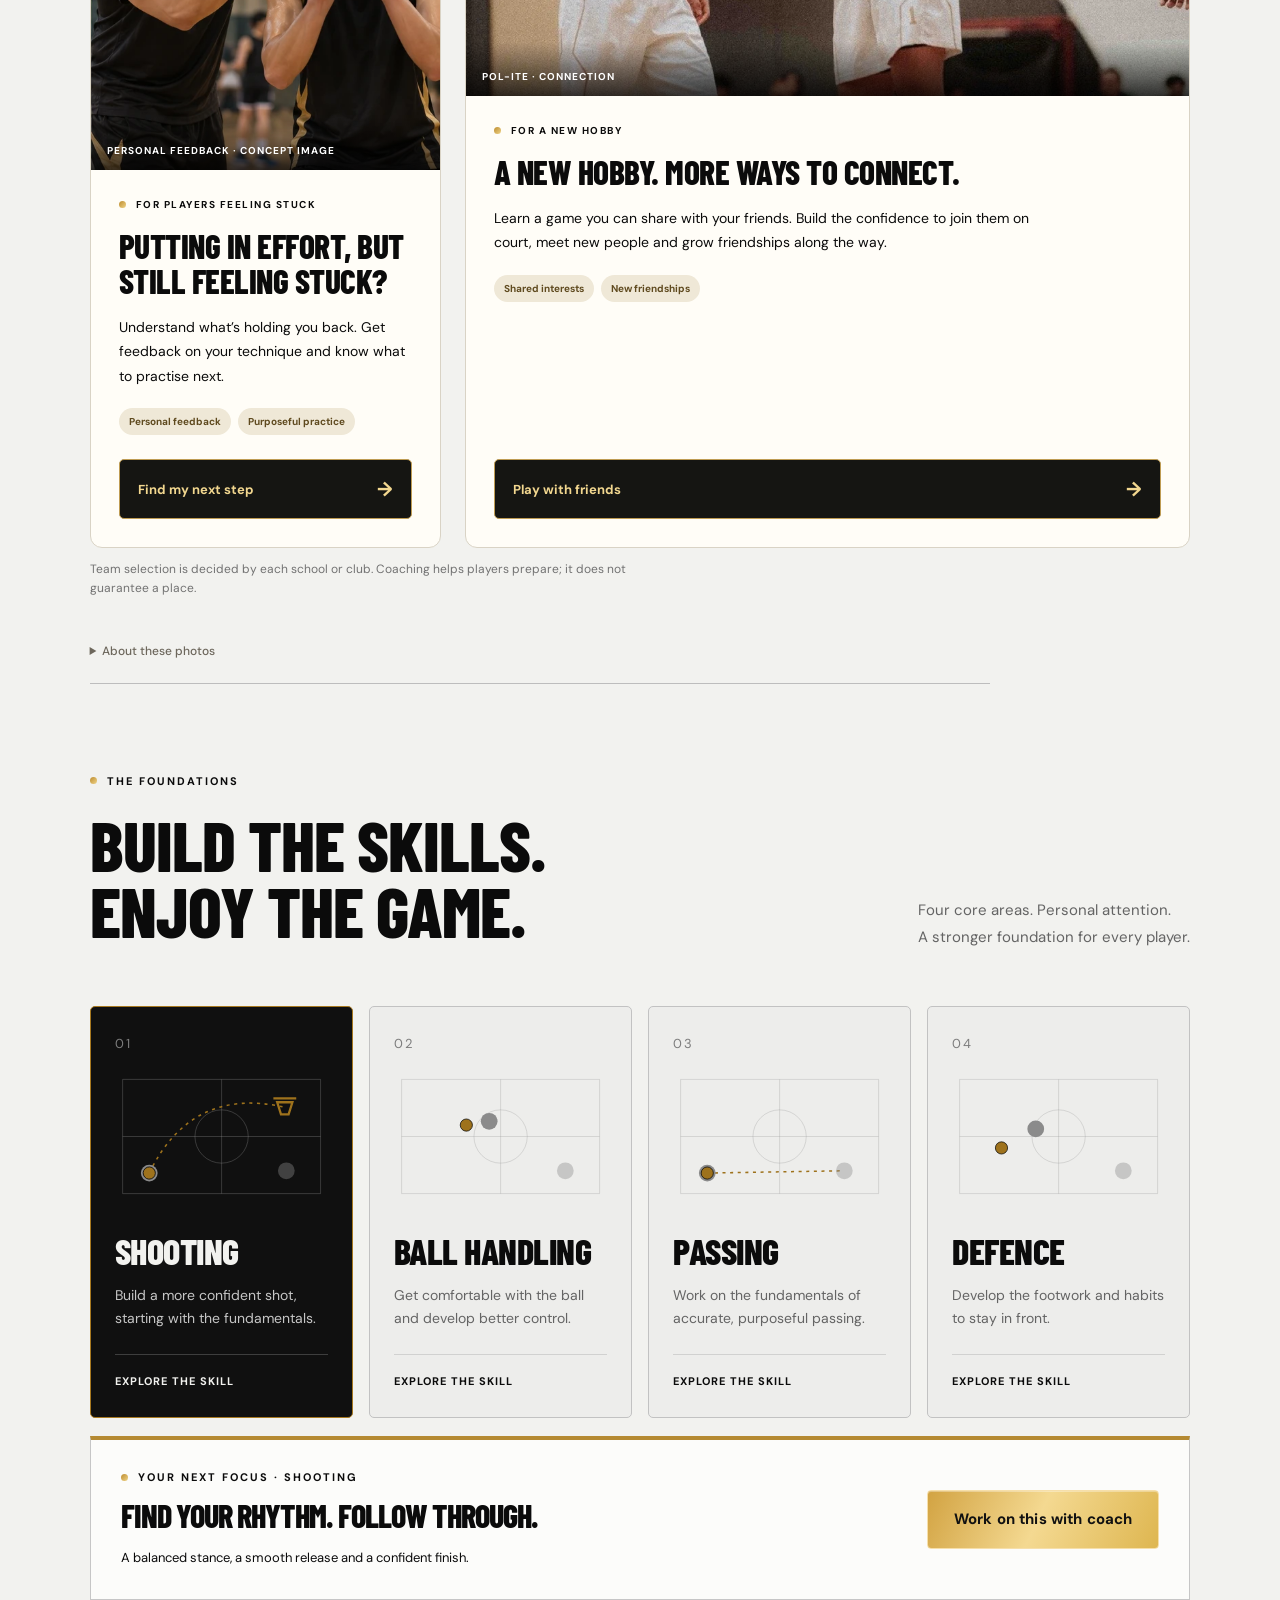
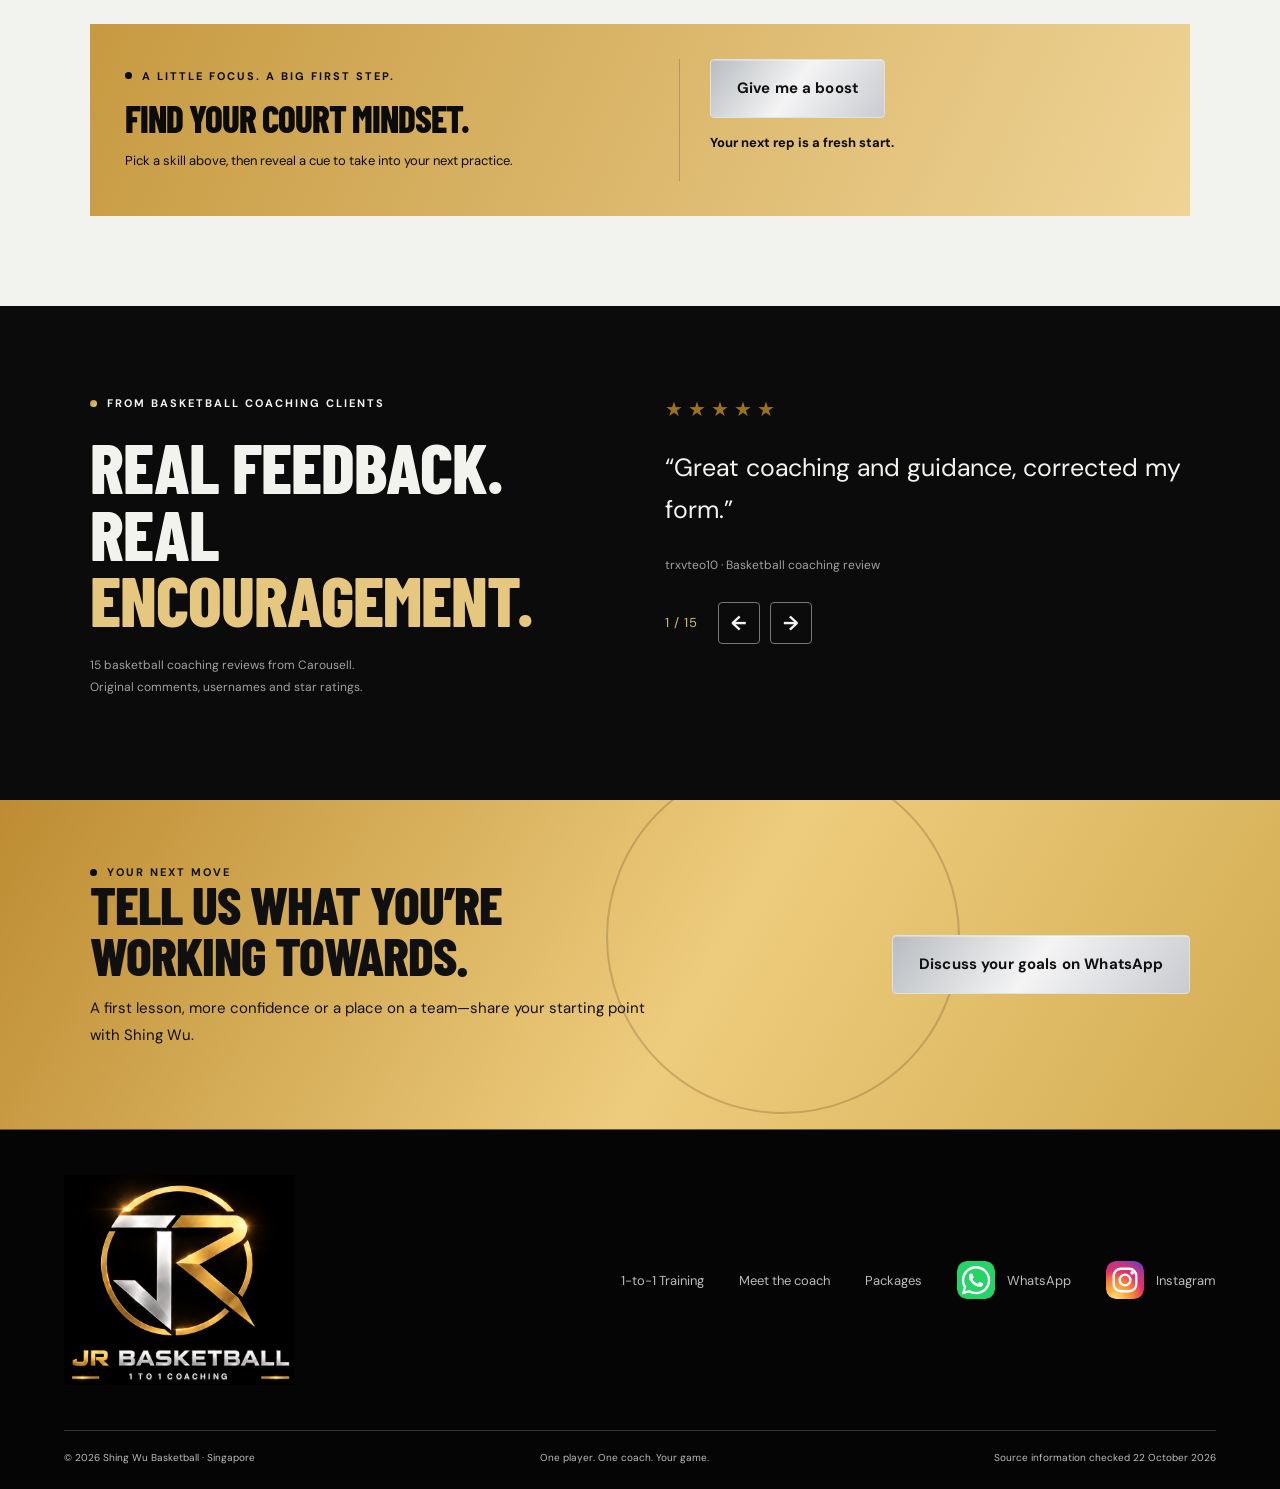
==== commit f8fa9983: "Replace training goal cards with patience and values section" ====
--- a/index.html
+++ b/index.html
@@ -1 +1 @@
-<!doctype html><html lang="en-SG"><head><meta charset="UTF-8"><meta name="viewport" content="width=device-width, initial-scale=1"><meta name="theme-color" content="#090909"><meta name="description" content="Build your game and grow your confidence with Shing Wu’s personal basketball coaching in Singapore. Beginners, parents and players preparing for team trials welcome."><title>Personal Basketball Coaching | Shing Wu Basketball</title><link rel="stylesheet" href="styles.css?v=20261101-sg-mix-1"><script src="app.js?v=20261101-sg-mix-1" defer></script></head><body data-page="home"><a href="#main" style="position:absolute;left:-9999px" onfocus="this.style.left='10px'" onblur="this.style.left='-9999px'">Skip to content</a><div id="app"></div></body></html>+<!doctype html><html lang="en-SG"><head><meta charset="UTF-8"><meta name="viewport" content="width=device-width, initial-scale=1"><meta name="theme-color" content="#090909"><meta name="description" content="Build your game and grow your confidence with Shing Wu’s personal basketball coaching in Singapore. Beginners, parents and players preparing for team trials welcome."><title>Personal Basketball Coaching | Shing Wu Basketball</title><link rel="stylesheet" href="styles.css?v=20261101-training-values-1"><script src="app.js?v=20261101-training-values-1" defer></script></head><body data-page="home"><a href="#main" style="position:absolute;left:-9999px" onfocus="this.style.left='10px'" onblur="this.style.left='-9999px'">Skip to content</a><div id="app"></div></body></html>
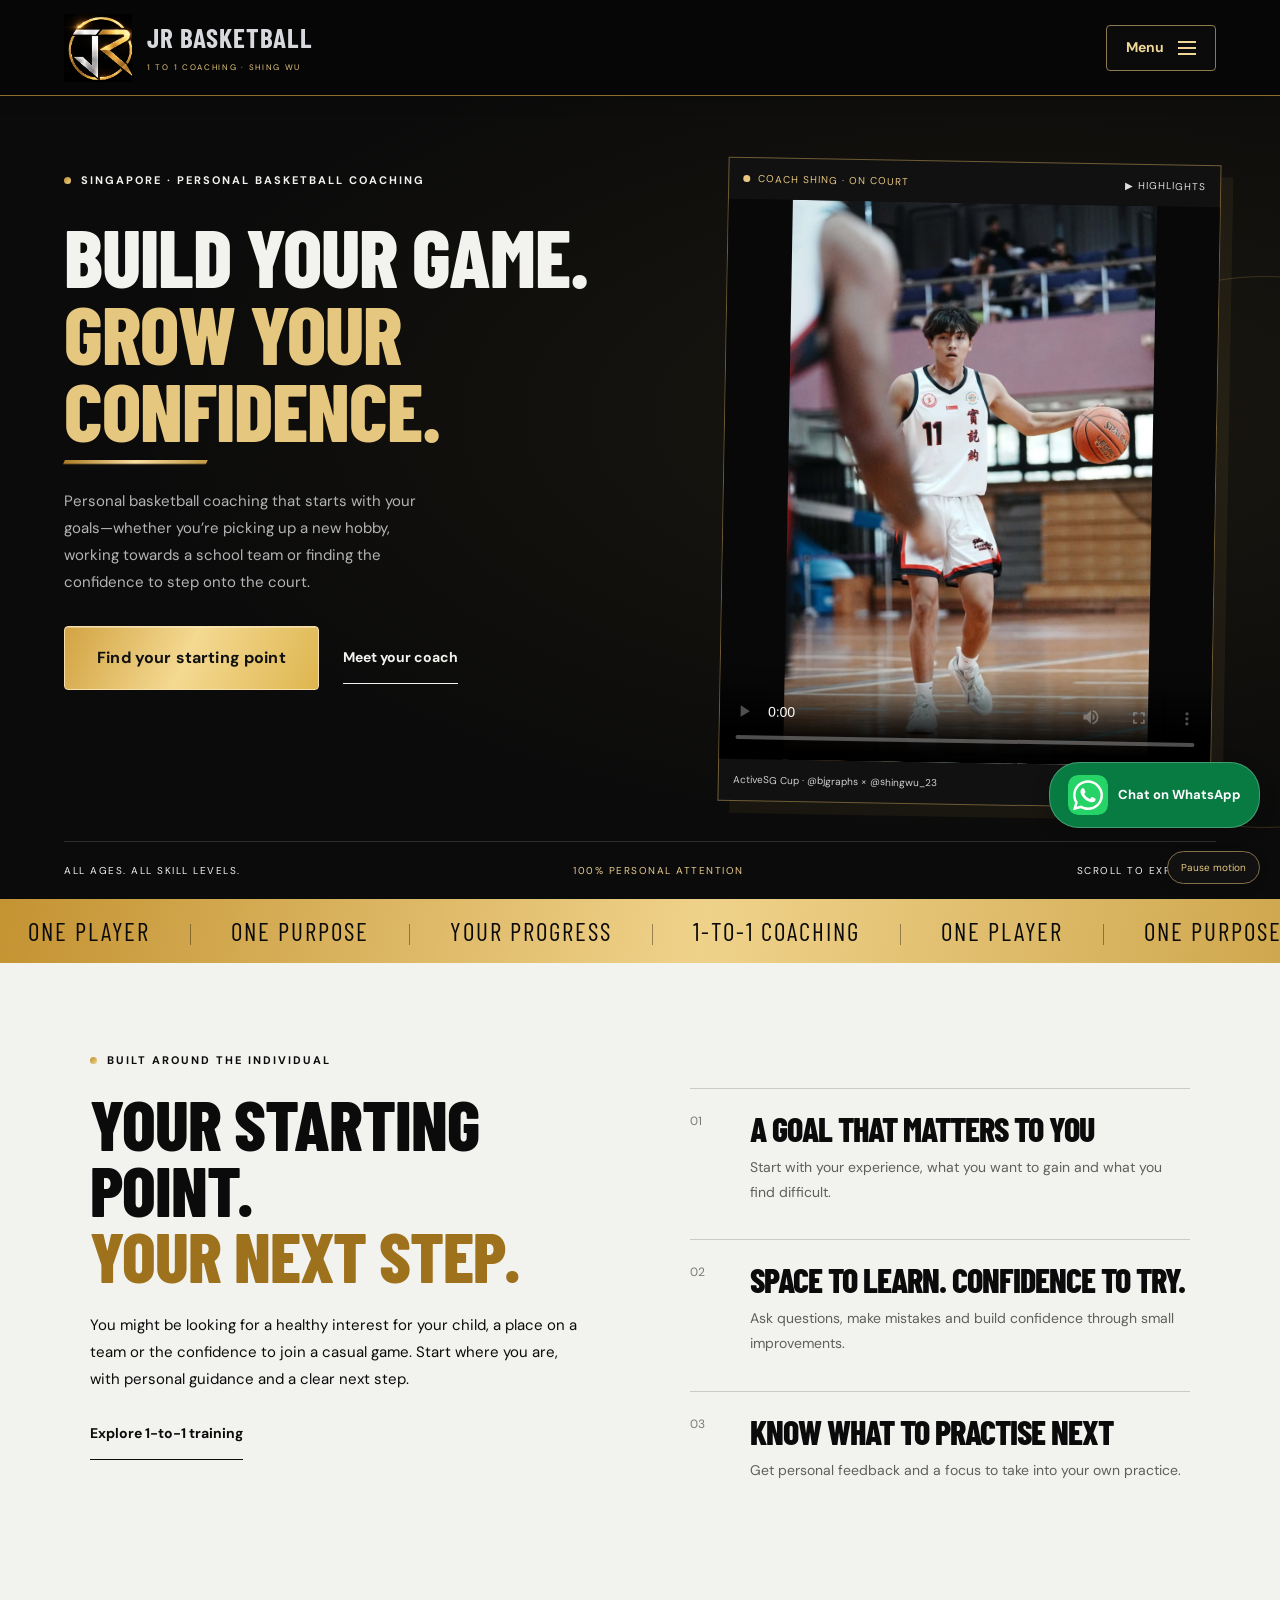
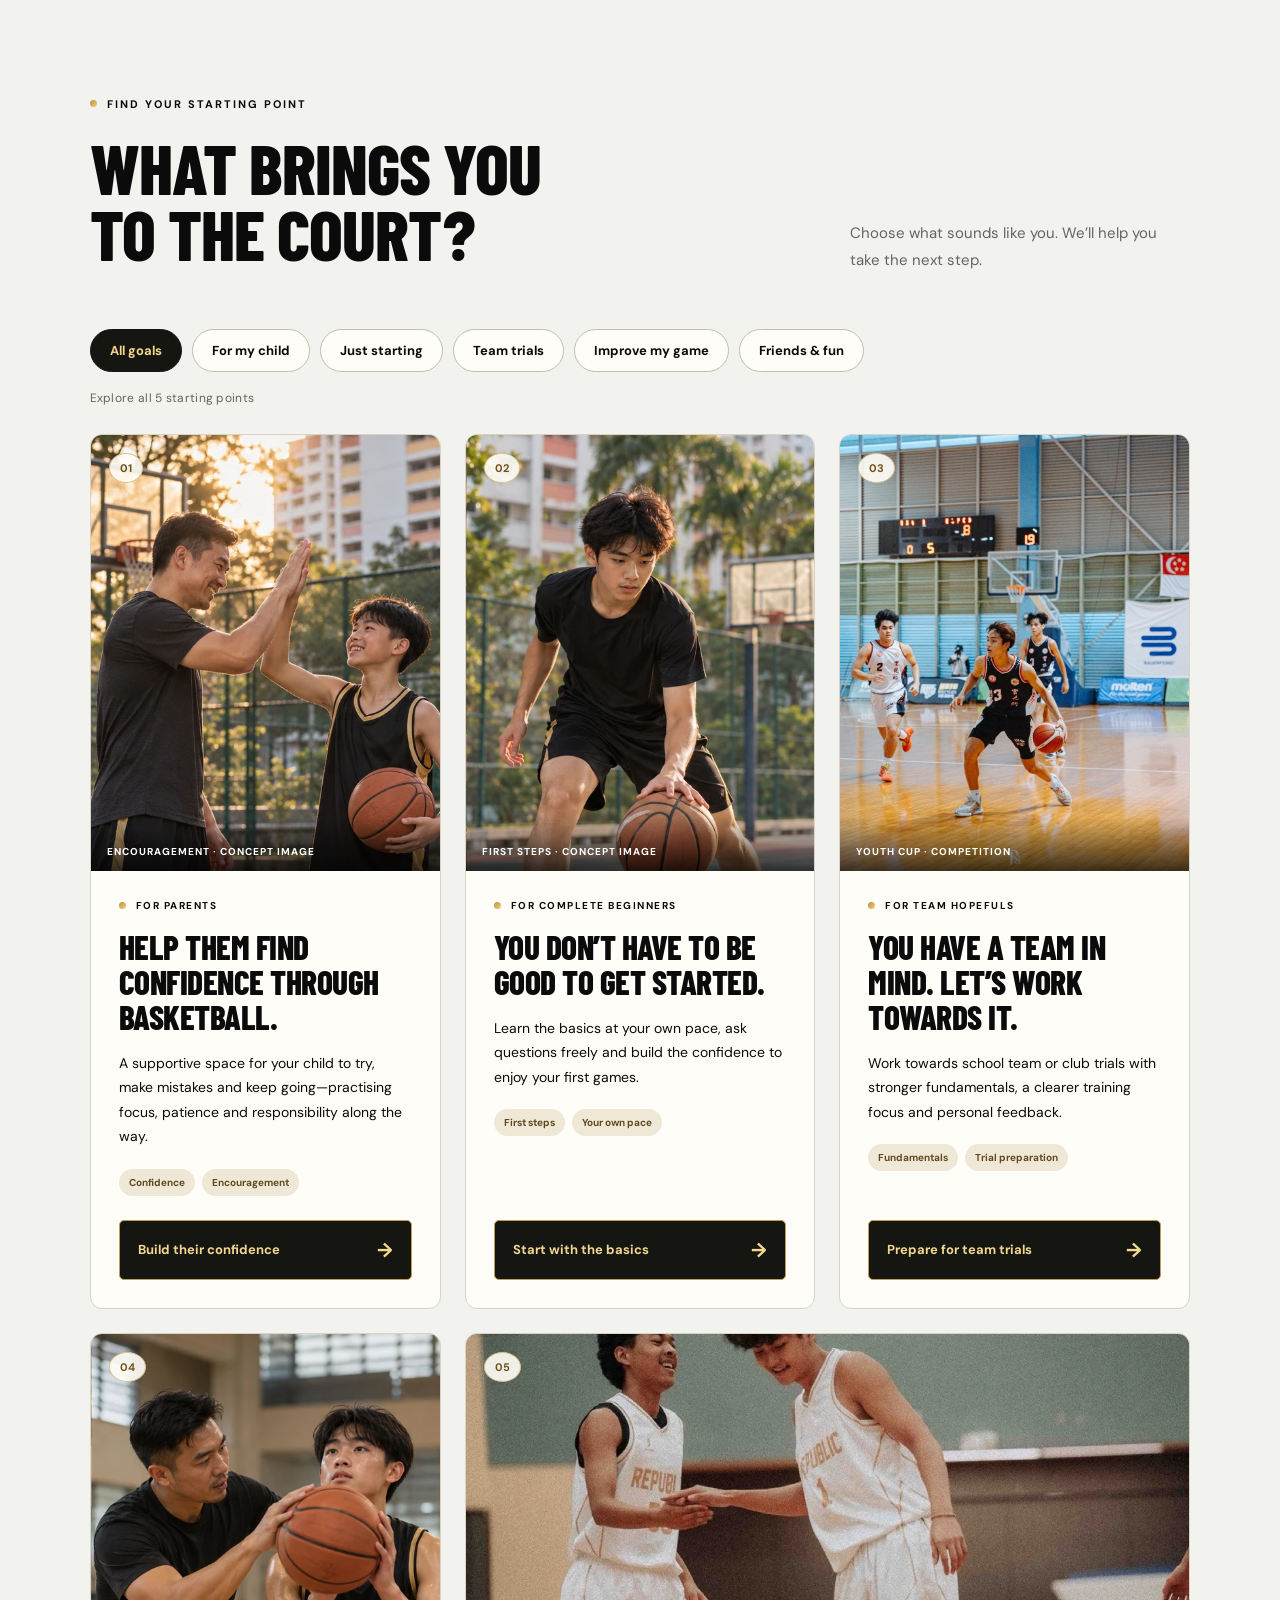
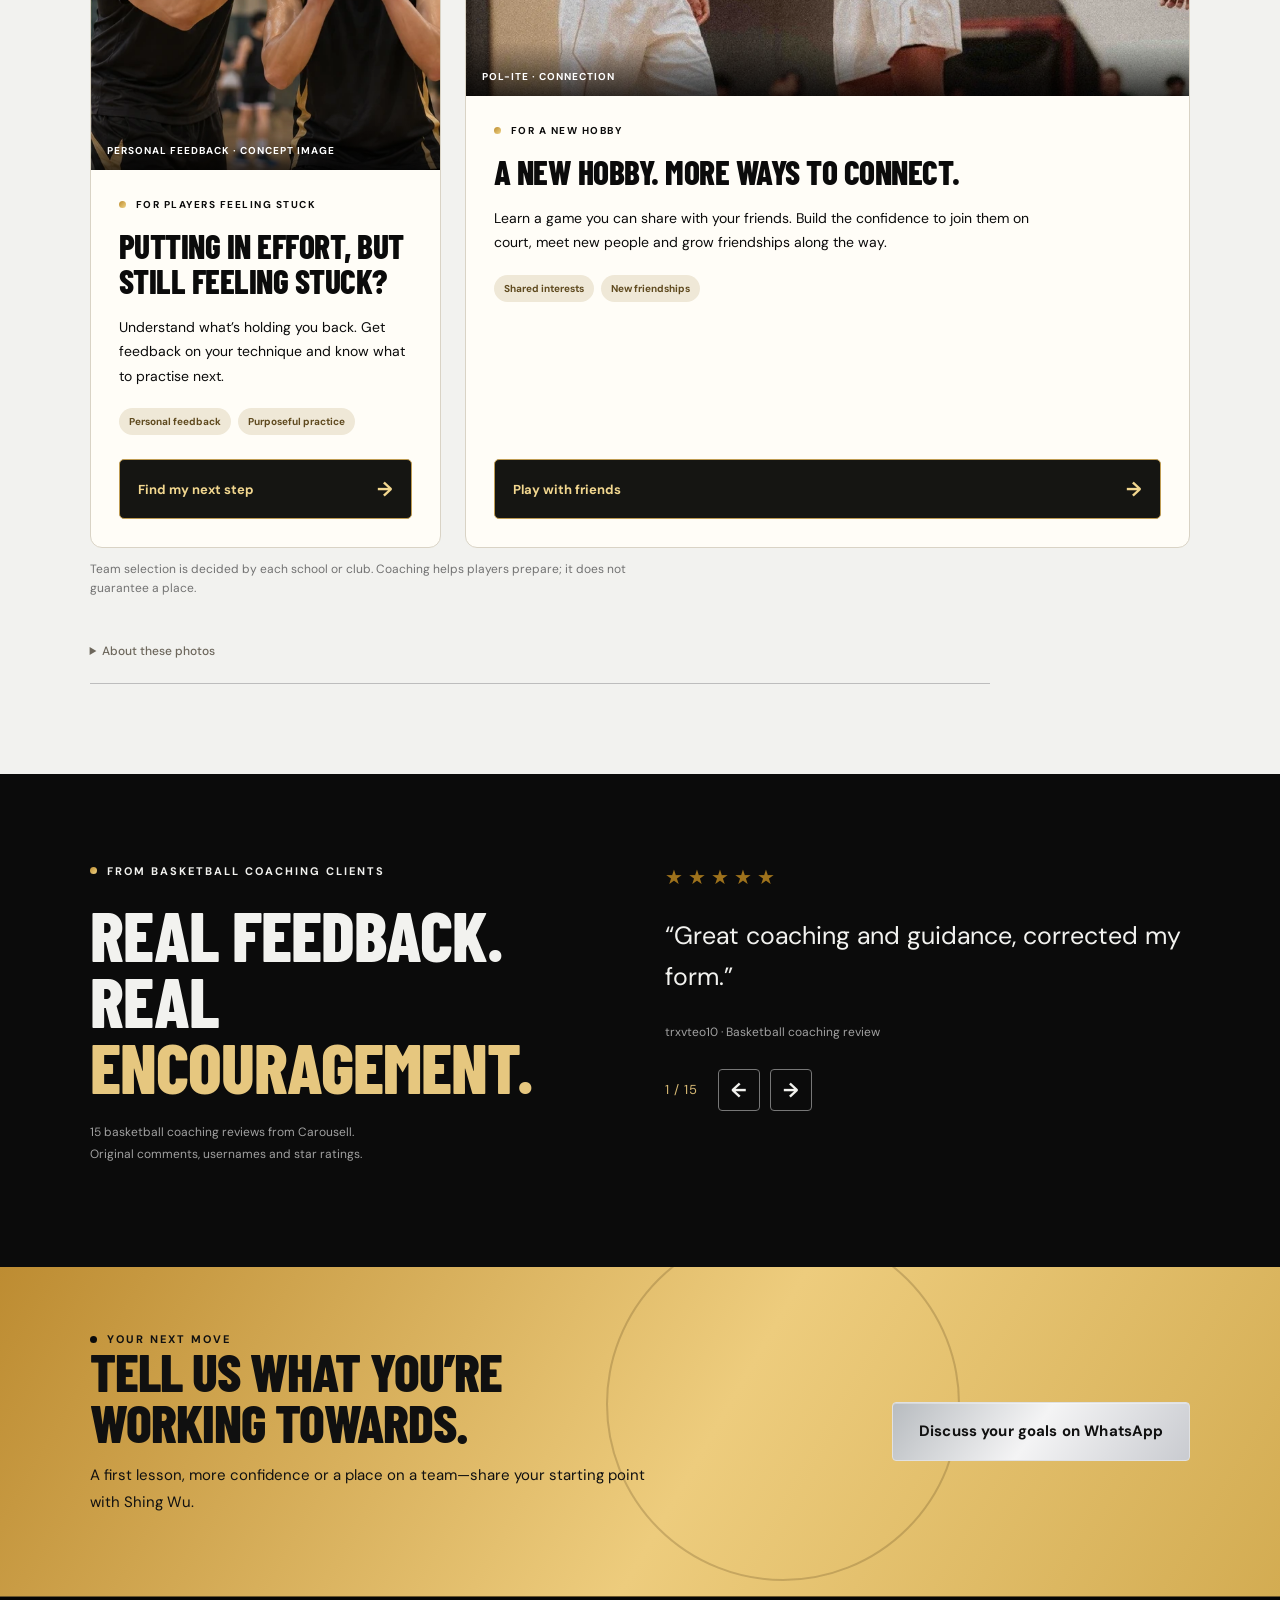
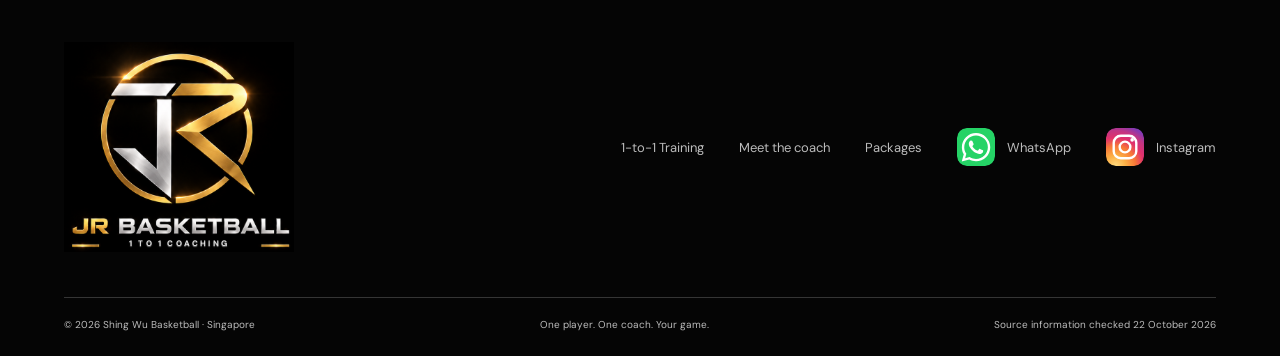
==== commit a3c03c7f: "Remove homepage skills section" ====
--- a/index.html
+++ b/index.html
@@ -1 +1 @@
-<!doctype html><html lang="en-SG"><head><meta charset="UTF-8"><meta name="viewport" content="width=device-width, initial-scale=1"><meta name="theme-color" content="#090909"><meta name="description" content="Build your game and grow your confidence with Shing Wu’s personal basketball coaching in Singapore. Beginners, parents and players preparing for team trials welcome."><title>Personal Basketball Coaching | Shing Wu Basketball</title><link rel="stylesheet" href="styles.css?v=20261101-training-values-1"><script src="app.js?v=20261101-training-values-1" defer></script></head><body data-page="home"><a href="#main" style="position:absolute;left:-9999px" onfocus="this.style.left='10px'" onblur="this.style.left='-9999px'">Skip to content</a><div id="app"></div></body></html>+<!doctype html><html lang="en-SG"><head><meta charset="UTF-8"><meta name="viewport" content="width=device-width, initial-scale=1"><meta name="theme-color" content="#090909"><meta name="description" content="Build your game and grow your confidence with Shing Wu’s personal basketball coaching in Singapore. Beginners, parents and players preparing for team trials welcome."><title>Personal Basketball Coaching | Shing Wu Basketball</title><link rel="stylesheet" href="styles.css?v=20261101-home-skill-removal-1"><script src="app.js?v=20261101-home-skill-removal-1" defer></script></head><body data-page="home"><a href="#main" style="position:absolute;left:-9999px" onfocus="this.style.left='10px'" onblur="this.style.left='-9999px'">Skip to content</a><div id="app"></div></body></html>
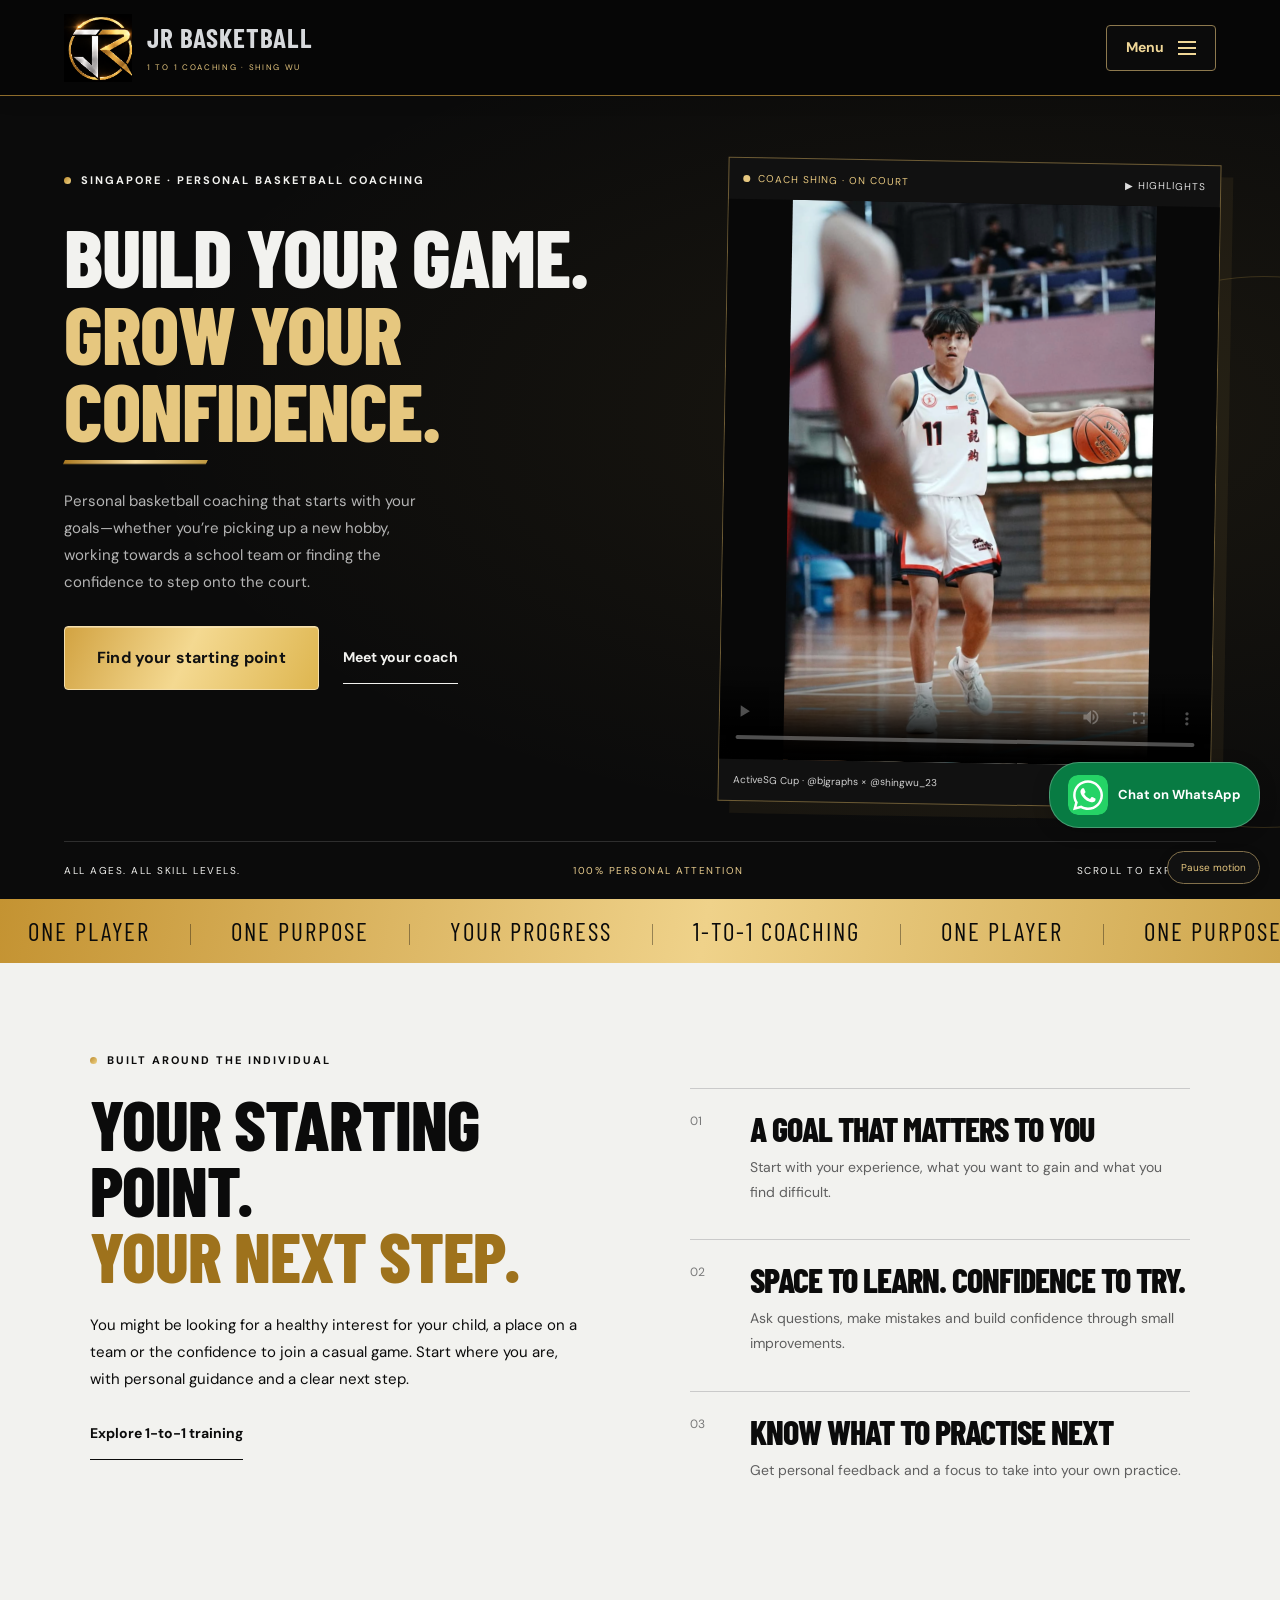
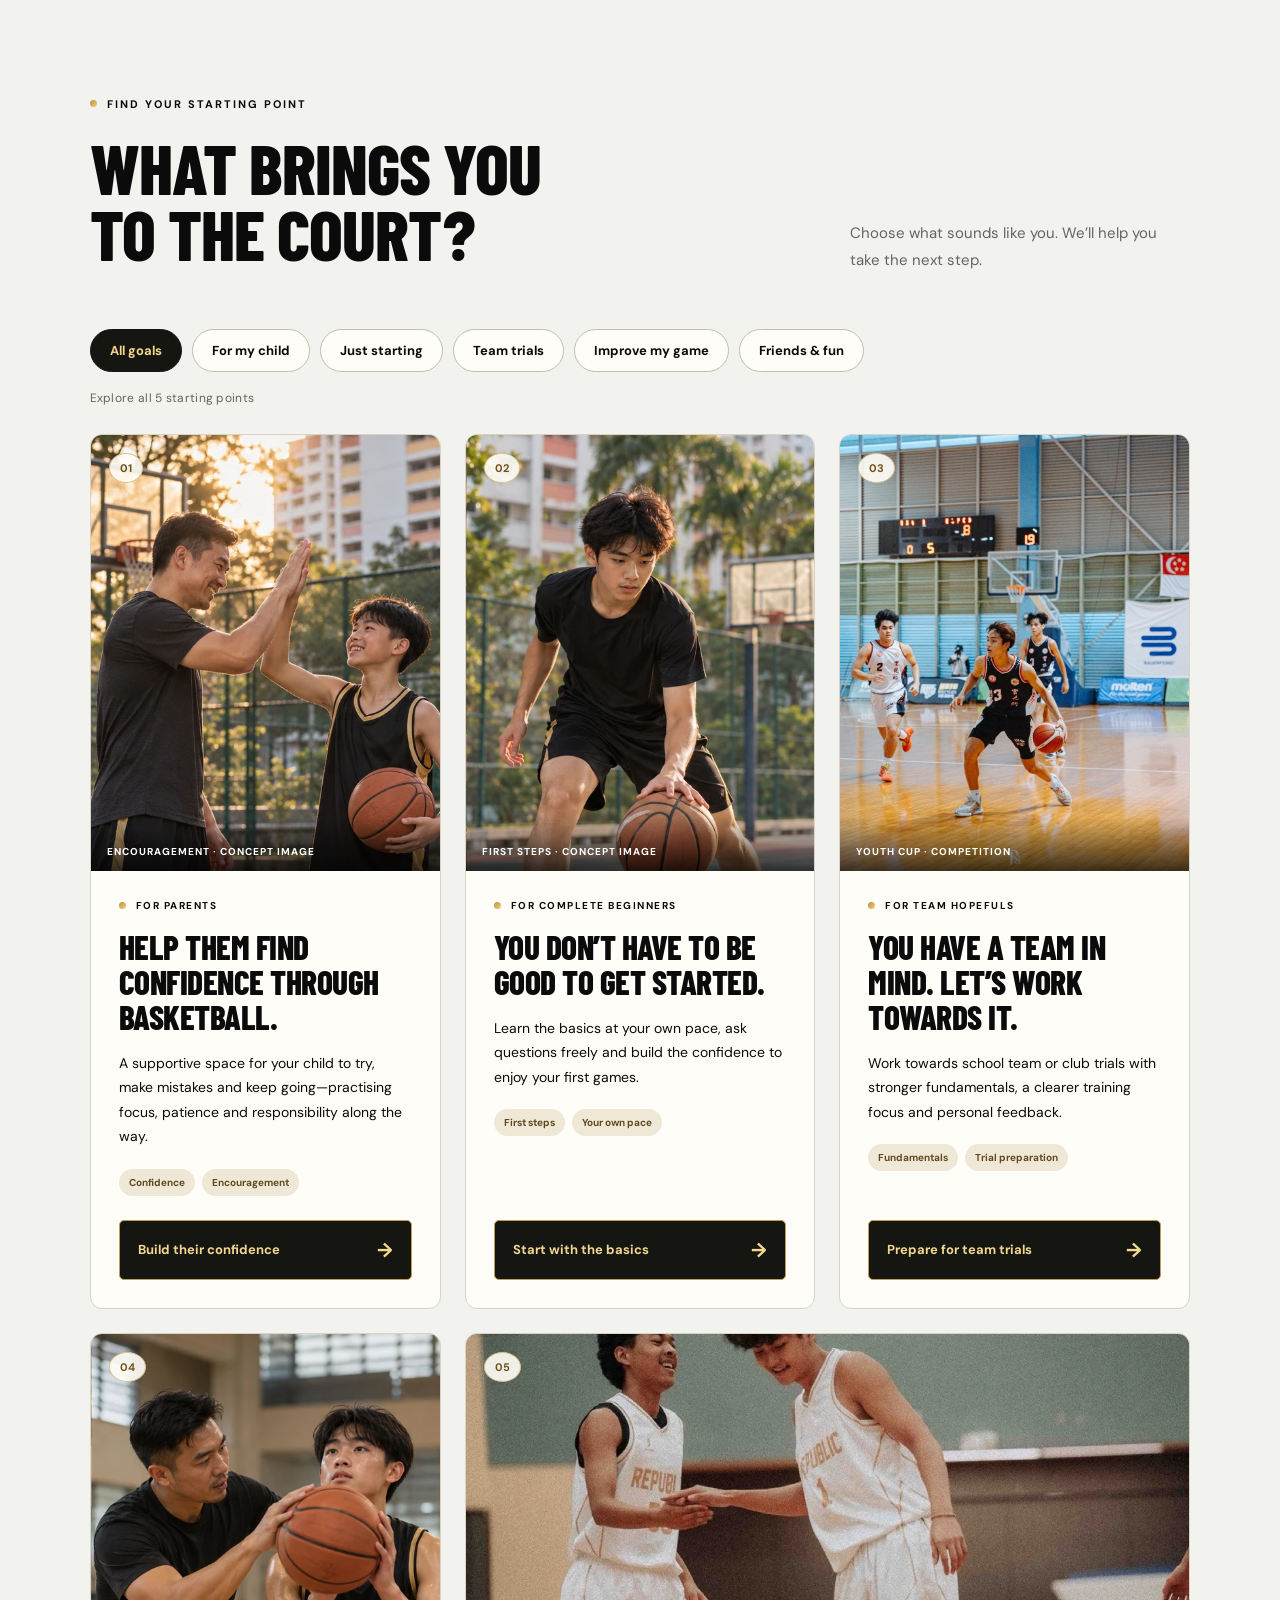
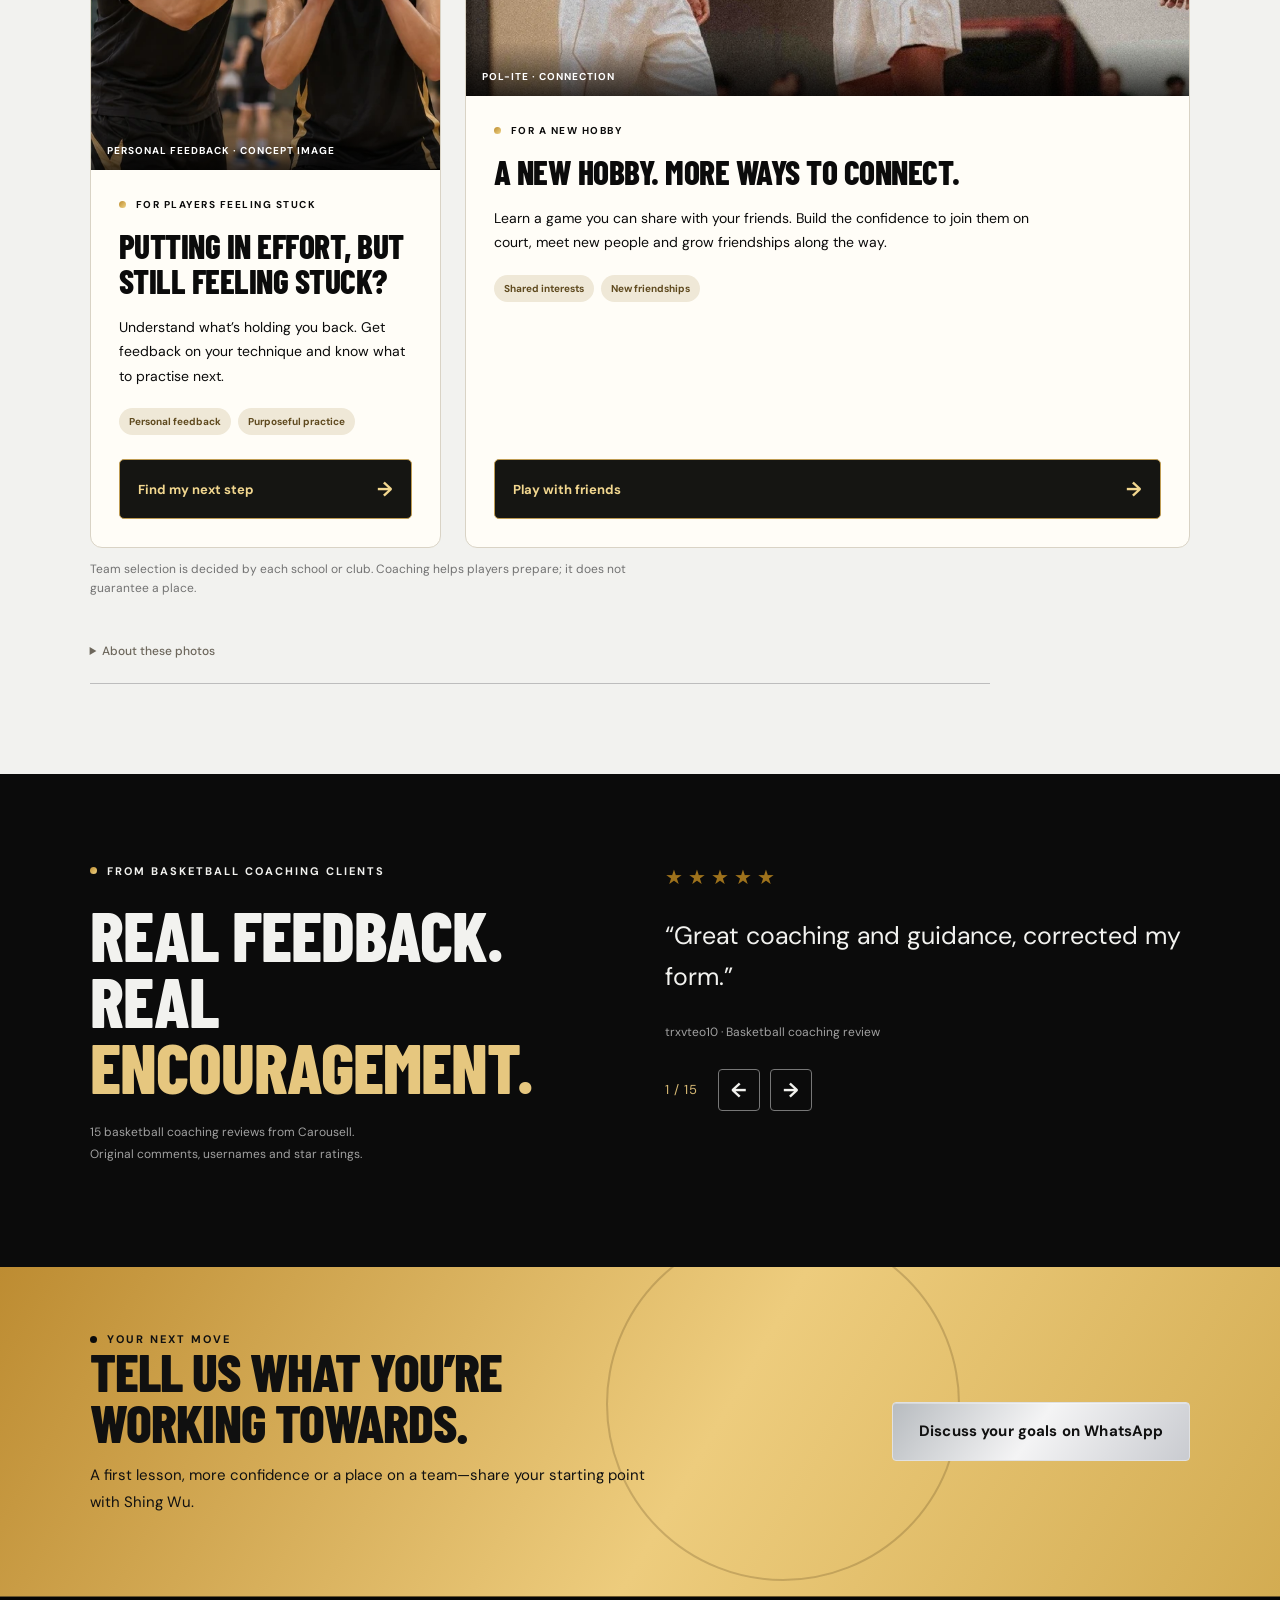
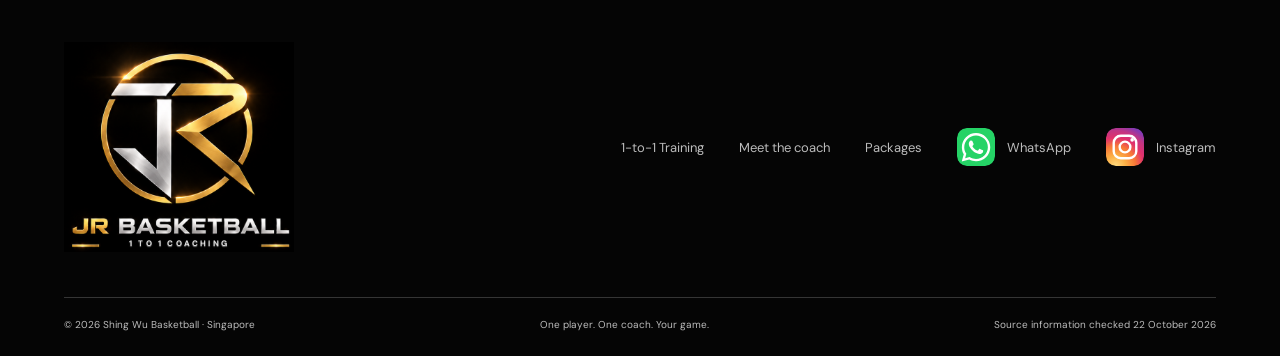
==== commit decd2a2a: "Remove three-step next-step section from training page" ====
--- a/index.html
+++ b/index.html
@@ -1 +1 @@
-<!doctype html><html lang="en-SG"><head><meta charset="UTF-8"><meta name="viewport" content="width=device-width, initial-scale=1"><meta name="theme-color" content="#090909"><meta name="description" content="Build your game and grow your confidence with Shing Wu’s personal basketball coaching in Singapore. Beginners, parents and players preparing for team trials welcome."><title>Personal Basketball Coaching | Shing Wu Basketball</title><link rel="stylesheet" href="styles.css?v=20261101-home-skill-removal-1"><script src="app.js?v=20261101-home-skill-removal-1" defer></script></head><body data-page="home"><a href="#main" style="position:absolute;left:-9999px" onfocus="this.style.left='10px'" onblur="this.style.left='-9999px'">Skip to content</a><div id="app"></div></body></html>+<!doctype html><html lang="en-SG"><head><meta charset="UTF-8"><meta name="viewport" content="width=device-width, initial-scale=1"><meta name="theme-color" content="#090909"><meta name="description" content="Build your game and grow your confidence with Shing Wu’s personal basketball coaching in Singapore. Beginners, parents and players preparing for team trials welcome."><title>Personal Basketball Coaching | Shing Wu Basketball</title><link rel="stylesheet" href="styles.css?v=20261101-training-steps-removal-1"><script src="app.js?v=20261101-training-steps-removal-1" defer></script></head><body data-page="home"><a href="#main" style="position:absolute;left:-9999px" onfocus="this.style.left='10px'" onblur="this.style.left='-9999px'">Skip to content</a><div id="app"></div></body></html>
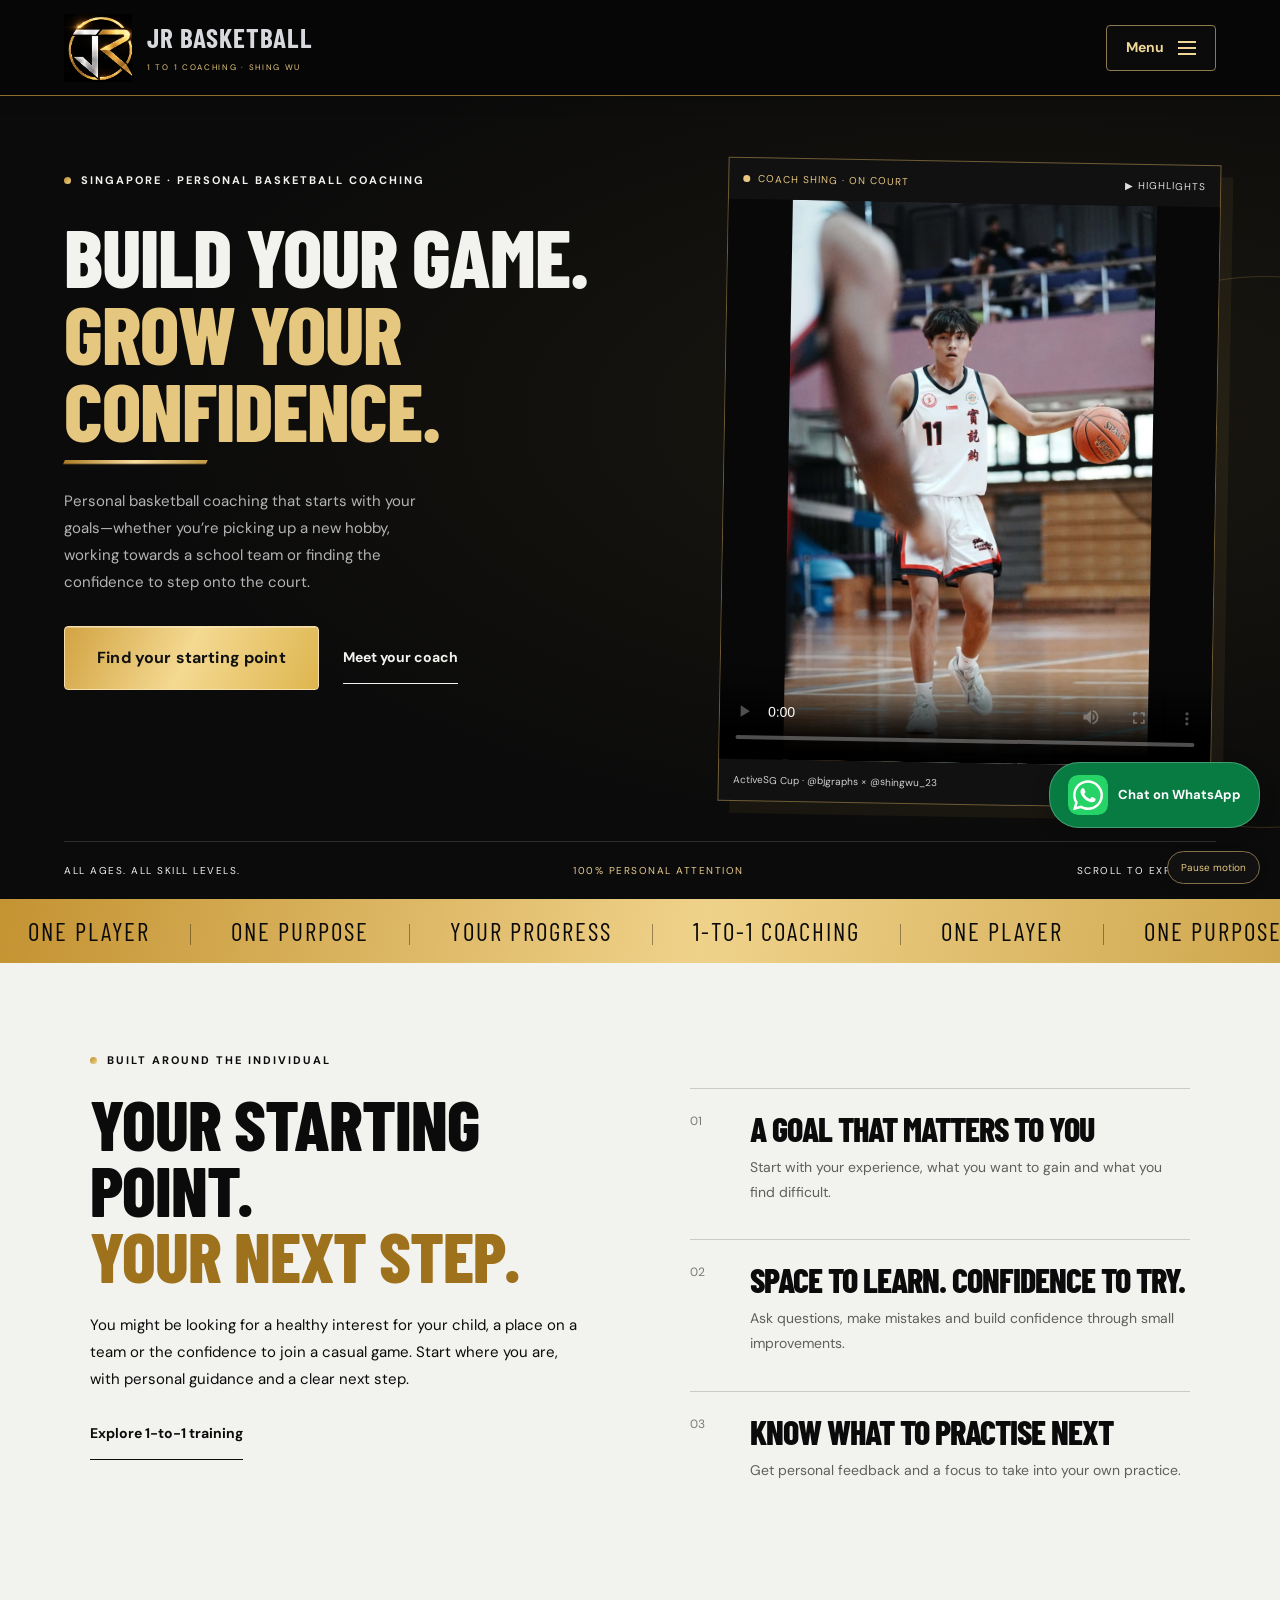
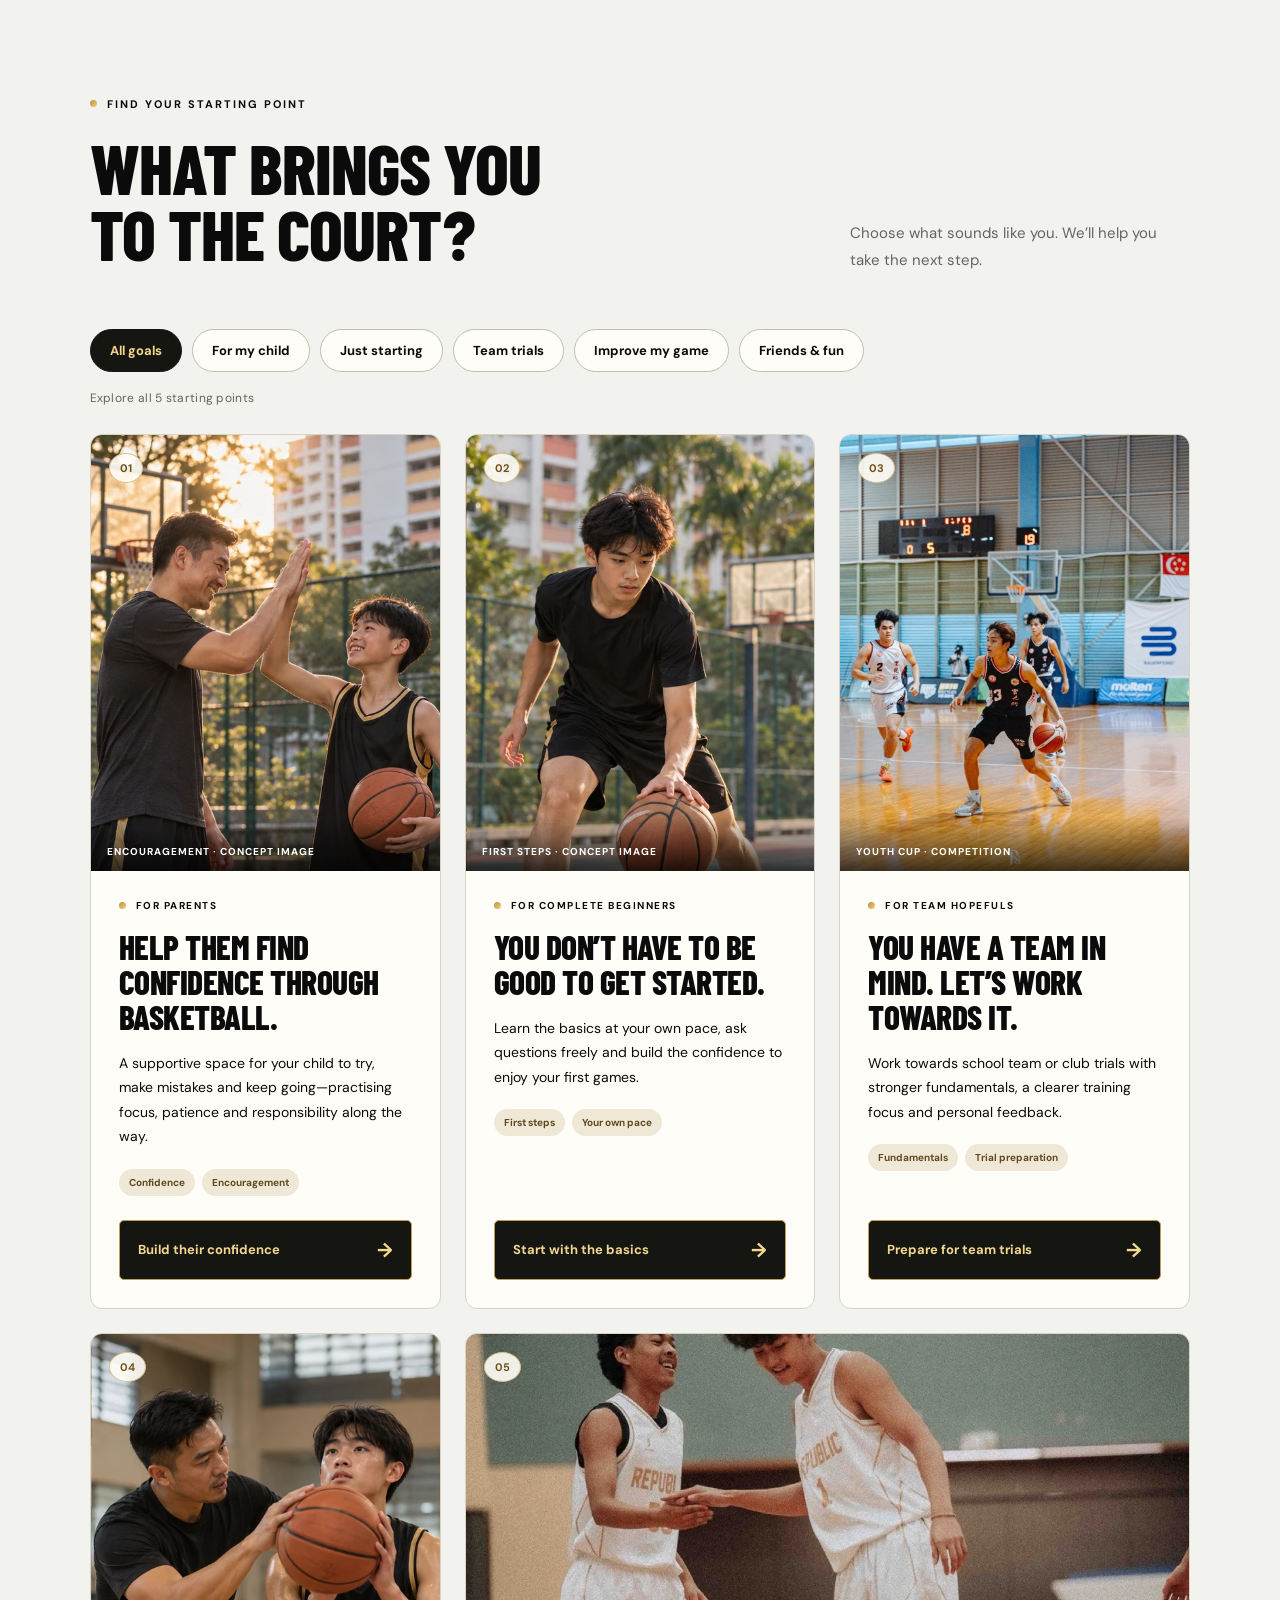
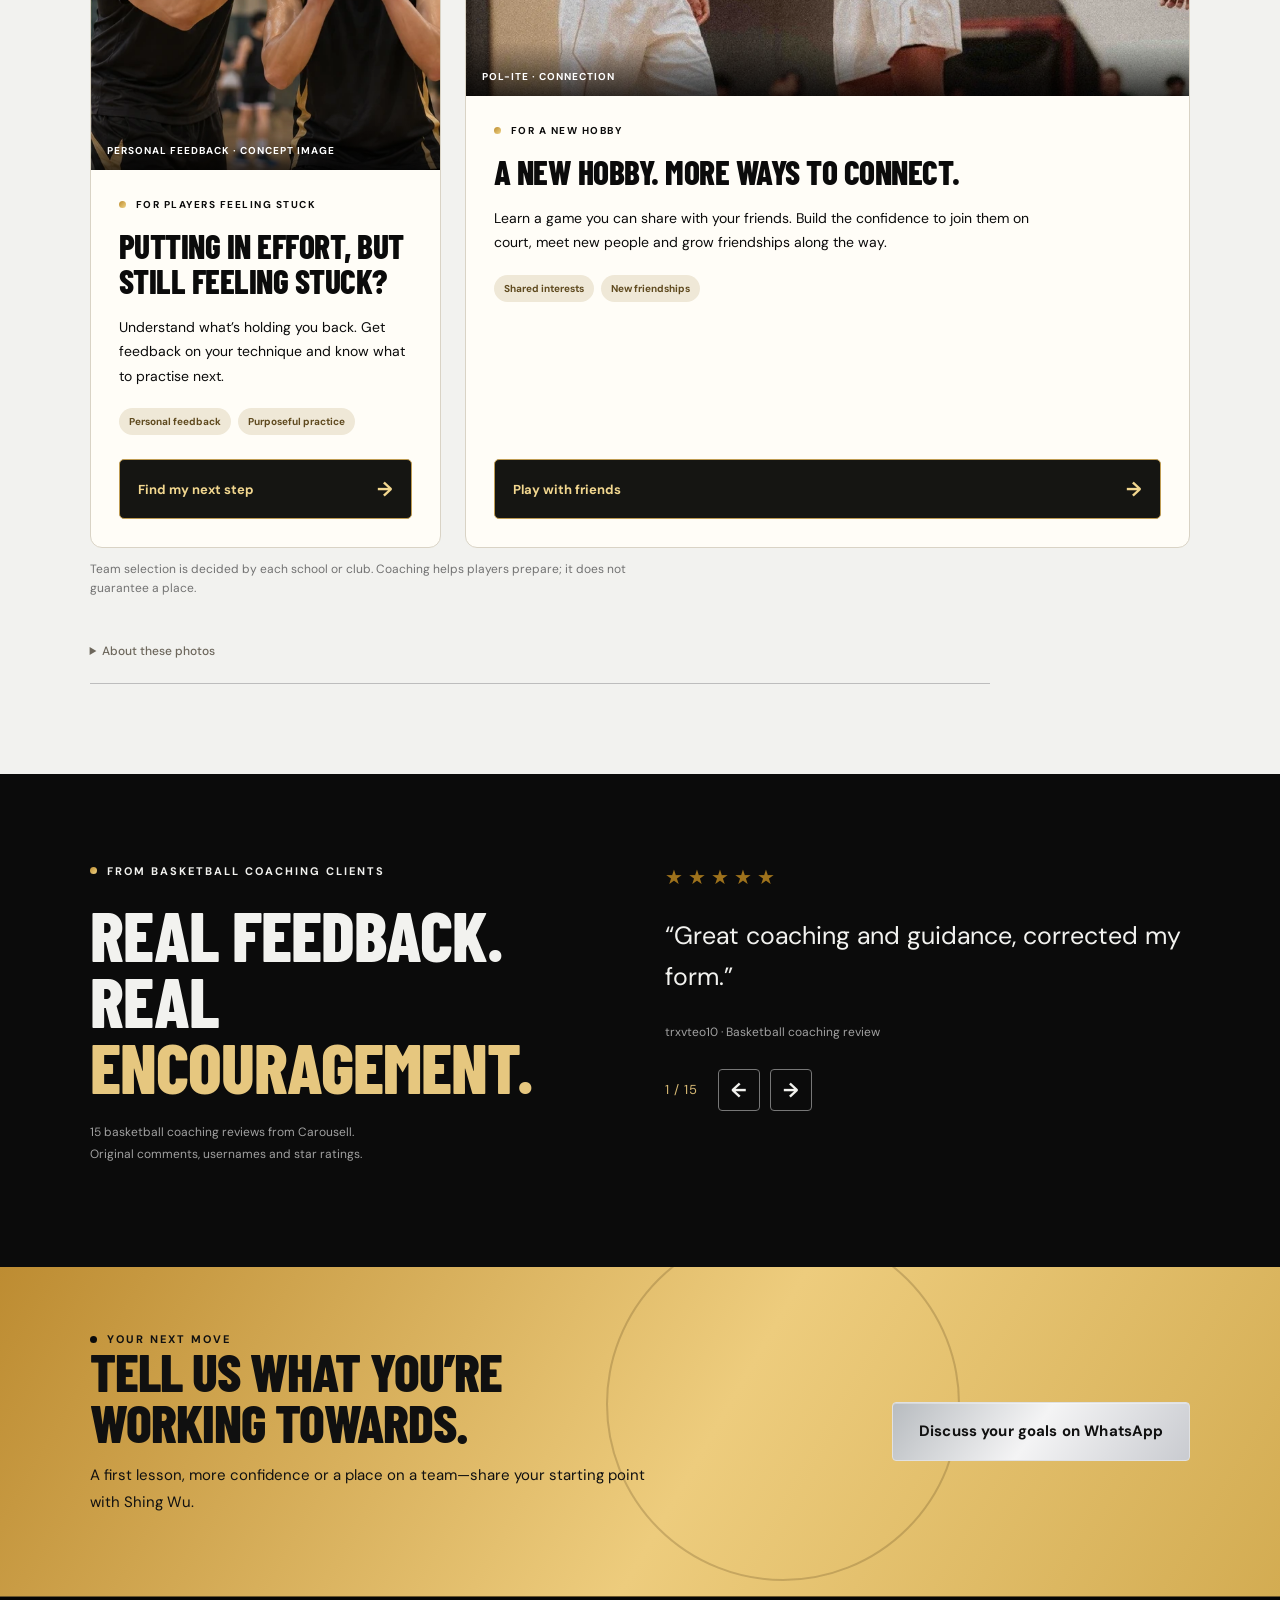
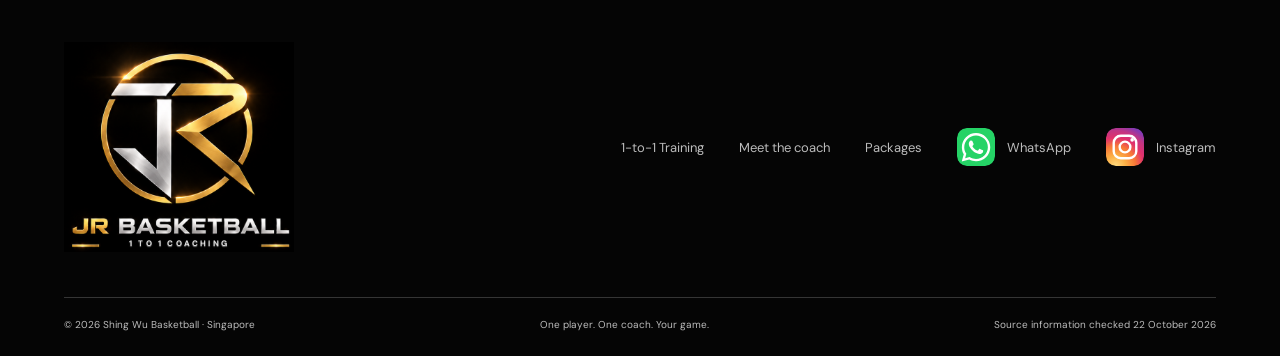
==== commit 8bb3dc56: "Add 20% student promotion to training packages" ====
--- a/index.html
+++ b/index.html
@@ -1 +1 @@
-<!doctype html><html lang="en-SG"><head><meta charset="UTF-8"><meta name="viewport" content="width=device-width, initial-scale=1"><meta name="theme-color" content="#090909"><meta name="description" content="Build your game and grow your confidence with Shing Wu’s personal basketball coaching in Singapore. Beginners, parents and players preparing for team trials welcome."><title>Personal Basketball Coaching | Shing Wu Basketball</title><link rel="stylesheet" href="styles.css?v=20261101-training-steps-removal-1"><script src="app.js?v=20261101-training-steps-removal-1" defer></script></head><body data-page="home"><a href="#main" style="position:absolute;left:-9999px" onfocus="this.style.left='10px'" onblur="this.style.left='-9999px'">Skip to content</a><div id="app"></div></body></html>+<!doctype html><html lang="en-SG"><head><meta charset="UTF-8"><meta name="viewport" content="width=device-width, initial-scale=1"><meta name="theme-color" content="#090909"><meta name="description" content="Build your game and grow your confidence with Shing Wu’s personal basketball coaching in Singapore. Beginners, parents and players preparing for team trials welcome."><title>Personal Basketball Coaching | Shing Wu Basketball</title><link rel="stylesheet" href="styles.css?v=20261102-student-promo-1"><script src="app.js?v=20261102-student-promo-1" defer></script></head><body data-page="home"><a href="#main" style="position:absolute;left:-9999px" onfocus="this.style.left='10px'" onblur="this.style.left='-9999px'">Skip to content</a><div id="app"></div></body></html>
--- a/styles.css
+++ b/styles.css
@@ -124,3 +124,9 @@
 /* Keep faces and basketballs in view in the portrait training scenes. */
 .goal-visual{aspect-ratio:4/5}[data-goal-card="parents"] .goal-visual img{object-position:50% 28%}[data-goal-card="beginner"] .goal-visual img{object-position:50% 20%}[data-goal-card="progress"] .goal-visual img{object-position:50% 25%}
 @media(max-width:650px){.goal-visual,.goal-grid.is-filtered .goal-visual{aspect-ratio:4/5}.goal-card:last-child .goal-visual{aspect-ratio:4/3}}
+
+/* Student package promotion matches the existing bundle cards. */
+.student-promo{margin-top:24px;border-top:4px solid #bf9848;background:#fffdf7}
+.student-promo h3{margin-top:20px}.student-promo .student-discount{font:800 clamp(46px,5.5vw,78px)/1.05 'Barlow Condensed',Impact,sans-serif;color:var(--orange);margin:22px 0 14px;letter-spacing:-.5px}
+.student-discount span{display:inline-block;color:var(--ink)}.student-promo .student-eligibility{font-size:16px;line-height:1.6;margin:0 0 8px}.student-promo .btn{width:auto;min-width:280px;font-size:13px}
+@media(max-width:650px){.student-promo .btn{width:100%;min-width:0}.student-discount span{display:block}.student-promo{padding:28px 22px}.student-promo h3{font-size:38px}}
